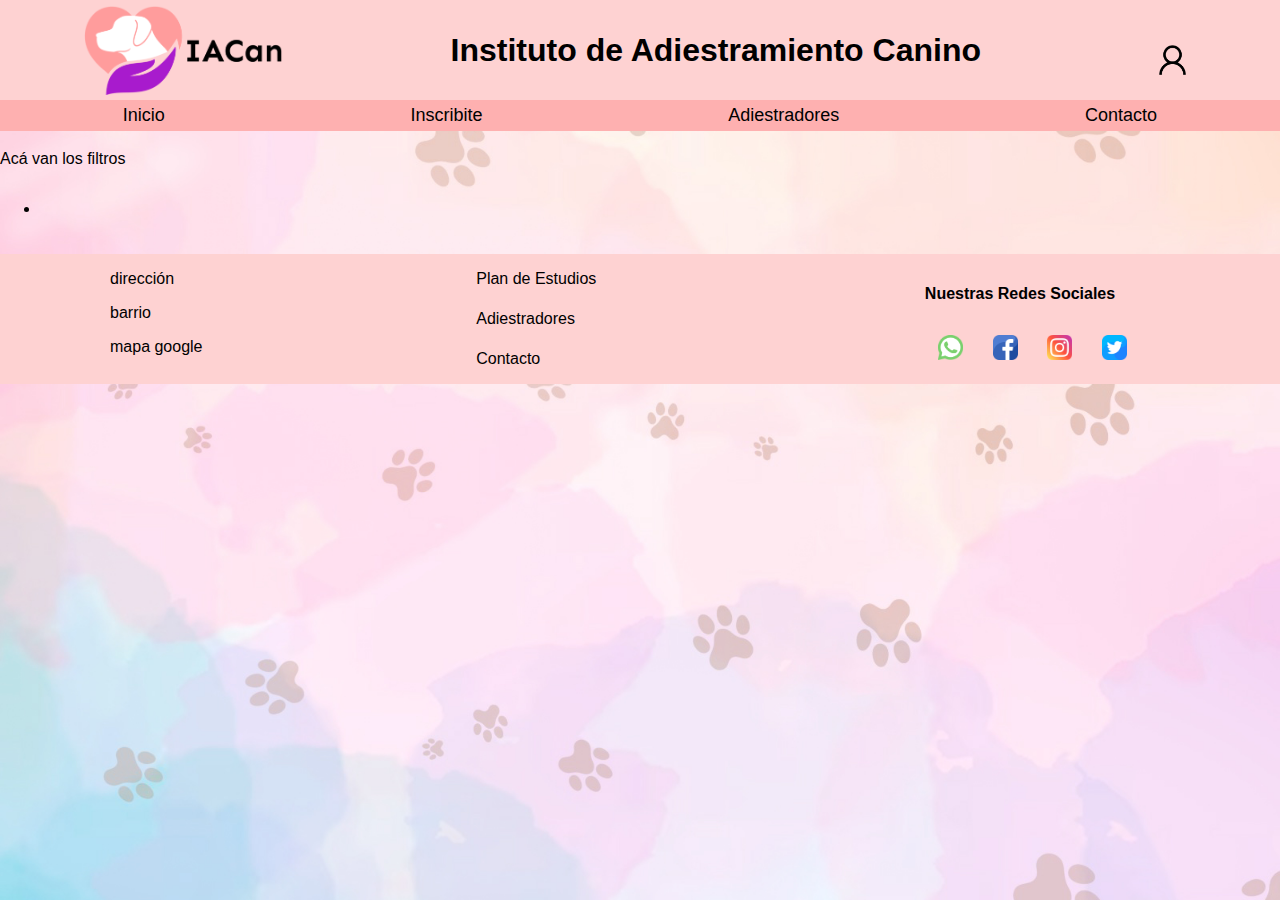
==== pages/adiestradores.html @ 91f59479 "version 3 - con los formularios" ====
<!DOCTYPE html>
<html lang="en">
<head>
    <meta charset="UTF-8">
    <meta name="viewport" content="width=device-width, initial-scale=1.0">
    <title>Adiestradores</title>
    <link rel="shortcut icon" href="../img/ico/IACan-Favicon.ico" type="image/x-icon">
    <link rel="stylesheet" href="../css/style.css">
</head>
<body>
  <header>
    <div class="contenedor">
      <img src="../img/IACan Logo.png" alt="Logo" class="logo-style" />
      <h1>Instituto de Adiestramiento Canino</h1>
      <a href="ingresar"><img src="../img/inicio.png" alt="inicio" id="inicio"/></a>
    </div>
    <nav>
      <ul>
        <li><a href="../index.html" target="_self">Inicio</a></li>
        <li><a href="inscripciones.html" target="_self">Inscribite</a></li>
        <li><a href="#">Adiestradores</a></li>
        <li><a href="contacto.html" target="_blank">Contacto</a></li>
      </ul>
    </nav>
  </header>
  <main>
    <p>
      Acá van los filtros
    </p>
    <div id="adiestradores">
      <div class="linea">
        <h5></h5>
        <ul>
          <li>
            
          </li>
        </ul>
      </div>

    </div>
  </main>
  <footer>
    <div class="datos">
      <p>dirección</p>
      <p>barrio</p>
      <p>mapa google</p>
    </div>
    <div class="links">
      <a href="../adiestramiento_canino.pdf" download>Plan de Estudios</a>
      <a href="adiestradores.html">Adiestradores</a>
      <a href="contacto.html" target="_blank">Contacto</a>
    </div>
    <div class="redes">
      <h4>Nuestras Redes Sociales</h4>
      <a href="#"><img src="../img/whatsapp.png" alt="whatsapp"></a>
      <a href="#"><img src="../img/facebook.png" alt="facebook"></a>
      <a href="#"><img src="../img/instagram.png" alt="instagram"></a>
      <a href="#"><img src="../img/twitter.png" alt="twitter"></a>
    </div>
  </footer>
</body>
</html>
---- css/style.css ----
/* Index */
*{
    font-family: Arial, Helvetica, sans-serif;
}

body{
    background-image: url("/img/Fondo.jpg");
    background-position: center center;
    background-repeat: no-repeat;
    background-size: cover;
    background-attachment: fixed;
    margin: 0;
}

header {
    background-color: rgb(254, 210, 210);
    height: 130px;
}

.contenedor {
    height: 100px;
    display: flex;
    justify-content: space-around;
    align-items: center; 
}

.logo-style {
    height: 90px;
}

h1 {
    text-align: center;
    color: #000;
}

#inicio {
    height: 30px;
    float: right;
    margin-top: 20px;
    padding: 10px;
}

#inicio:hover{
    background-color: rgb(254, 176, 176);
    border-radius: 20px;
}

nav ul {
    margin: 0;
    padding: 0;
    list-style-type: none;
    display: flex;
    flex-wrap: wrap;
    background-color: rgb(254, 176, 176);
    color: #000;
}

nav li {
    flex: 1 0 auto;
    text-align: center;
}

nav li a {
    font-size: 18px;
}

nav ul a {
    display: block;
    text-decoration: none;
    color:#000;
    margin-left: 110px;
    margin-right: 110px;
    padding: 5px;
}

nav ul a:hover {
    background-color:rgb(255, 156, 156) ;
    color: #000;
    padding: 5px;
}

main { 
    width: 1280px;
    margin: 20px auto;
}

h2 {
    text-align: center;
}

.centro {
    display: flex;
    justify-content: center;
}

.info{
    width: 850px;
    float: left;
    padding: 10px;
    text-align: justify;
    margin-right: 20px;
}

.info h3 {
    text-align: center;
}

.aside{
    width: 430px;
    float: right;
    background-color: rgb(254, 210, 210);
}

h4 {
    text-align: center;
    padding: 10px;
}

iframe {
    margin: 10px auto;

}

.eventos {
    text-align: justify;
    font-size: 14px;
    margin-right: 20px;
    margin-top: 20px;
}

.container {
    margin:auto;
    background-color: rgb(254, 176, 176);
    width: 1100px;
    padding: 30px;
}

.container ul {
    margin: 0;
    padding: 0;
    list-style: none;
}

.container ul.slider {
    position: relative;
    width: 33.3%;
    height: 200px;
}

.container li {
    margin: 0;
    padding: 0;
    list-style: none;
}

ul.slider li{
    position: absolute;
    opacity: 0;
    transition: opacity 0.5s;
    background-color: rgb(254, 176, 176);
}

ul.slider li:first-child {
    opacity: 1;
}

ul.slider li:target {
    opacity: 1;
}

.menu {
    text-align: center;
    margin: 20px;
}

.menu li {
    display: inline-block;
    text-align: center;
}

.menu li a {
    display: inline-block;
    color: white;
    text-decoration: none;
    background-color: rgb(255, 156, 156);
    width: 30px;
    height: 30px;
    font-size: 20px;
    border-radius: 100%;
}

footer {
    margin: 0px;
    background-color: rgb(254, 210, 210);
    color: #000;
    display: flex;
    justify-content: space-between;
}

.datos {
    margin-left: 110px;
}

.links {
    display: flex;
    flex-direction: column;
    justify-content: space-between;
    padding: 1em;
}

.links a {
    text-decoration: none;
    color: #000;
}

.links a:hover {
    background-color:rgb(254, 176, 176);
    color: #000;
    padding: 4px;
}

.redes {
    width: 300px;
    margin-right: 110px;
    text-align: center;
}

.redes img {
    width: 25px;
    margin-bottom: 20px;
    margin-left: 25px;
}

/* Inscribite */

.video {
    display: flex;
    justify-content: center;
    align-items: center;
}

.texto {
    text-align: justify;
    margin-left: 100px;
    margin-right: 100px;
}

.box {
    width: 1100px;
    margin: 50px auto;
    display:flex;
    flex-flow: wrap;
    justify-content: center;
}

.card_box {
    margin: 10px;
    perspective: 700;
    -webkit-perspective: 700;
}

.card {
    width: 300px;
    height: 350px;
    position: relative;
    background-color: rgb(254, 176, 176);
    transform-style: preserve-3d;
    transition: 0.7s ease;
}

.frente, .dorso {
    width: 90%;
    height: 100%;
    position: absolute;
    backface-visibility: hidden;
    -webkit-backface-visibility: hidden;
}

.dorso {
    transform: rotateY(180deg);
    padding: 15px;
    display: flex;
    flex-direction: column;
    justify-content: center;
    align-items: center;
    text-align: justify;
}

.card_box:hover .card{
    transform: rotateY(180deg);
}

.boton {
    color: black;
    font-size: 25px;
    width: 300px;
    height: 150px;
    display: flex;
    justify-content: center;
    align-items: center;
    background-color: rgb(254, 176, 176);
    border-radius: 10px;
    transition: 0.5s;
    cursor: pointer;
    margin: 40px;
}

.boton:hover {
    transition: 0.5s;
    background-color: rgb(254, 210, 210);
    border: 3px solid;
    border-color: rgb(94, 13, 6);
}

.boton a{
    text-decoration: none;
    color:#000;
    font-weight: bold;
}

.boton a:hover{
    color:#000;
}

.grupo {
    display: flex;
    justify-content: center;
}

/*Contacto*/

form{
    display: flex;
    flex-direction: column;
    gap: 12px;
    width: 500px;
    margin: 0 auto;
    padding: 15px;
    text-align: center;
}

.linea {
    display: flex;
}

label{
    width: 200px;
    font-weight: bold;
    font-size: 18px;
    text-align: left;
}

input{
    width: 300px;
    border-radius: 5px;
}

textarea{
    background-color: #FEF9E7;
}

.button{
    width: 100px;
    height: 50px;
    background-color: rgb(2, 50, 96);
    color: rgb(144, 254, 251);
    font-weight: bold;
    font-size: 18px;
    border-radius: 5px;
}

.button:hover{
    background-color: rgb(251, 74, 227);
    color: rgb(0, 0, 0);
}
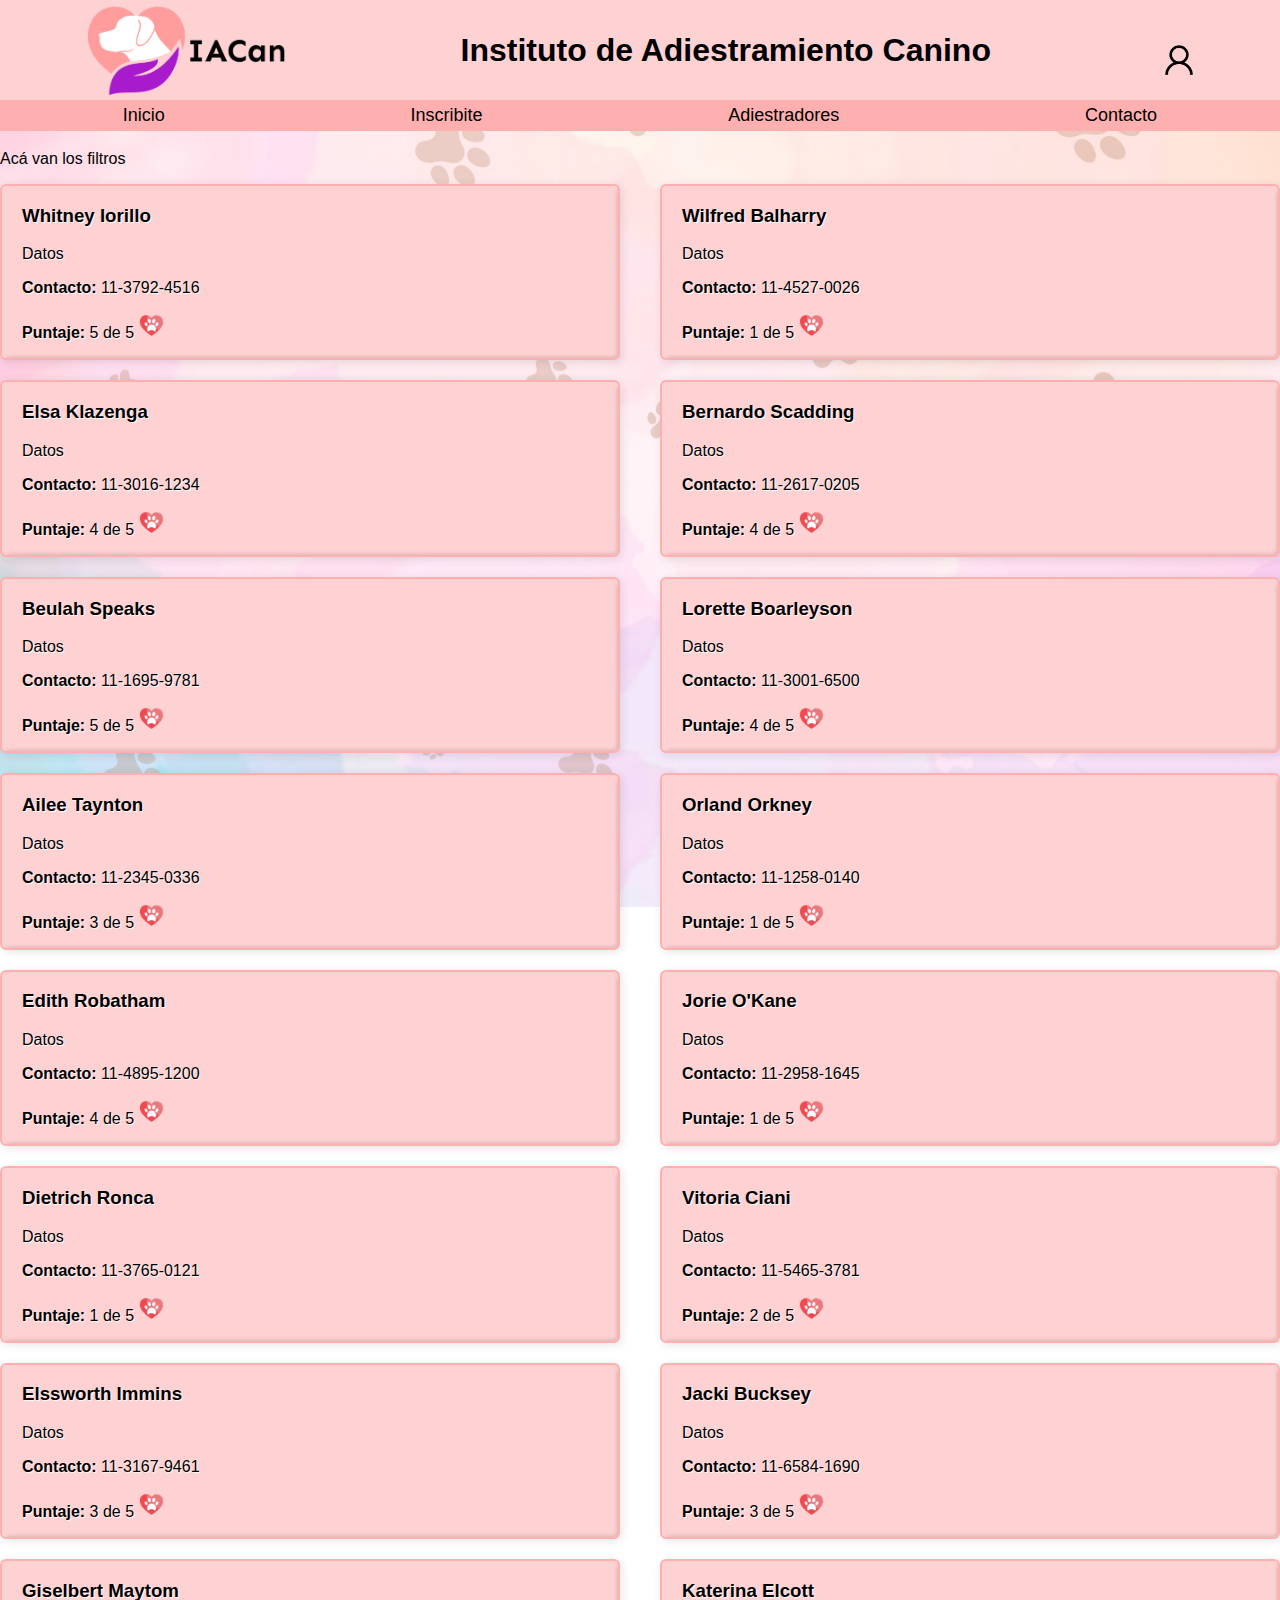
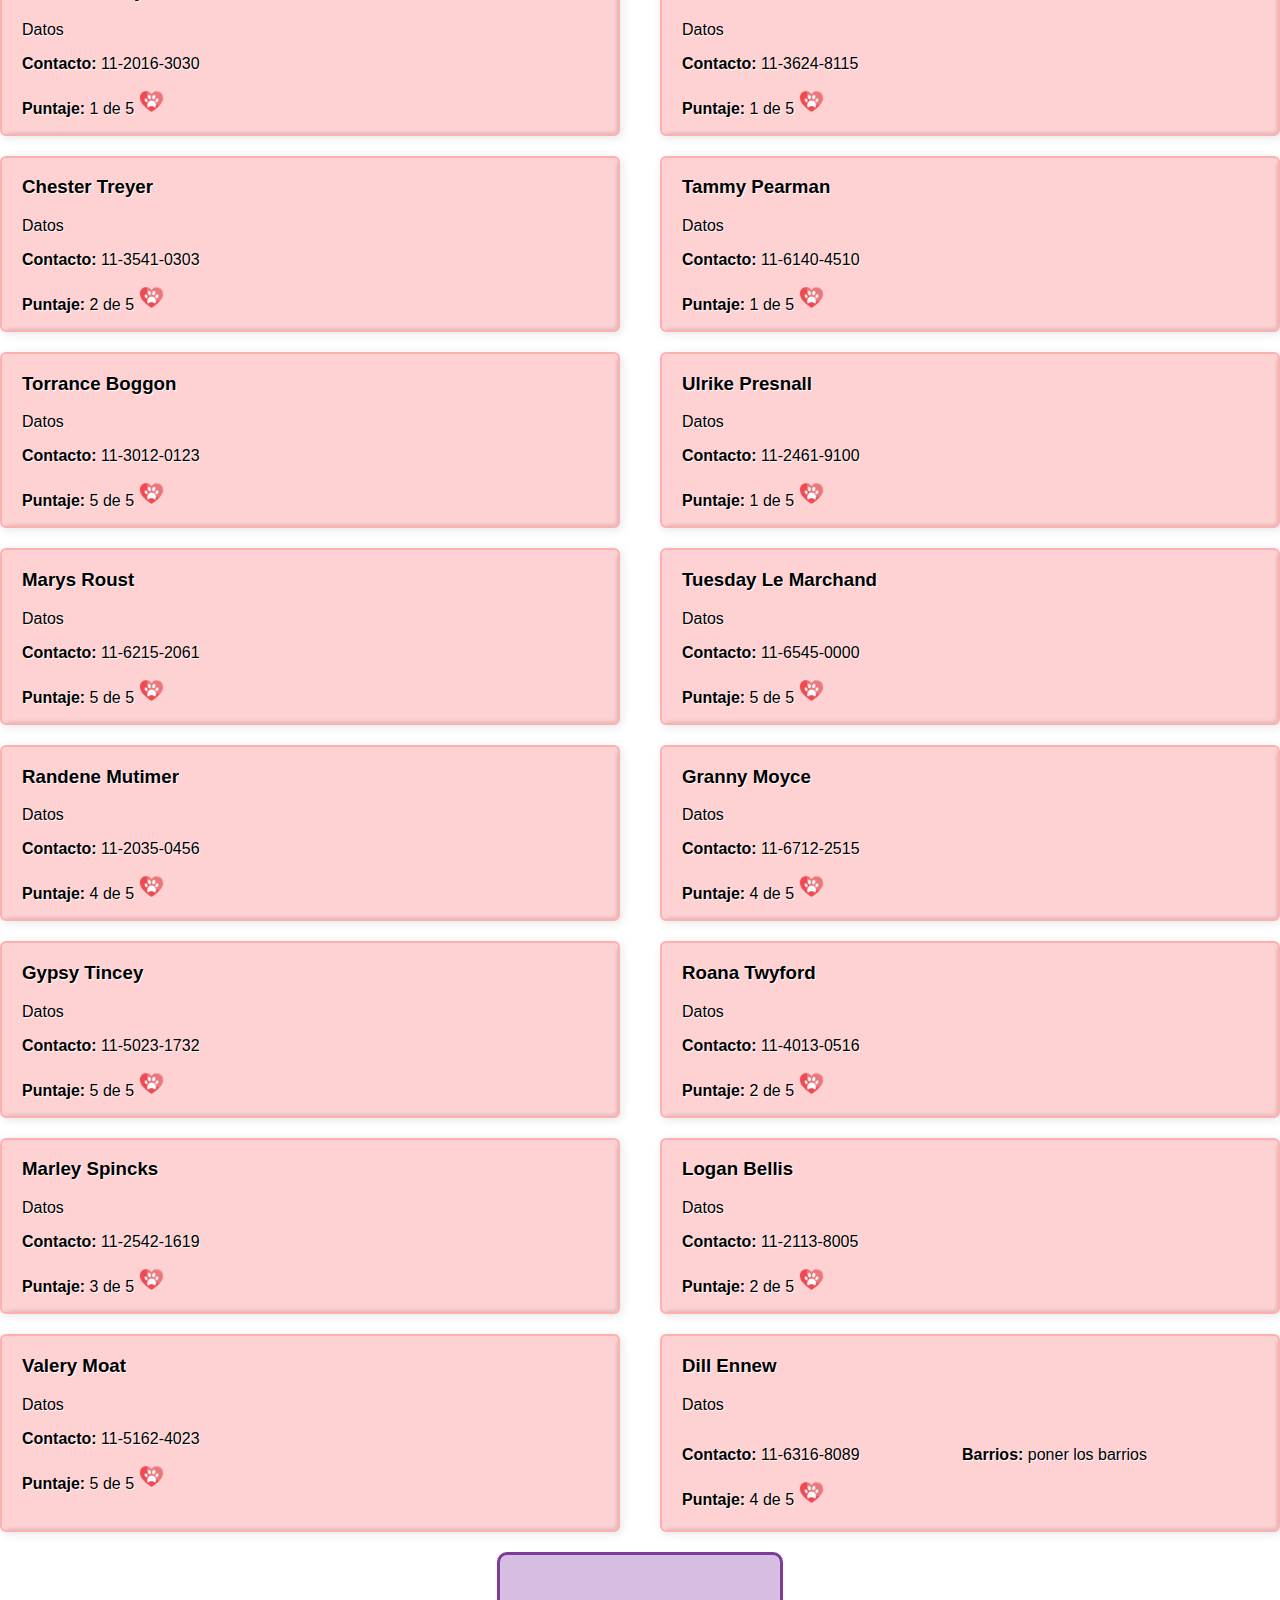
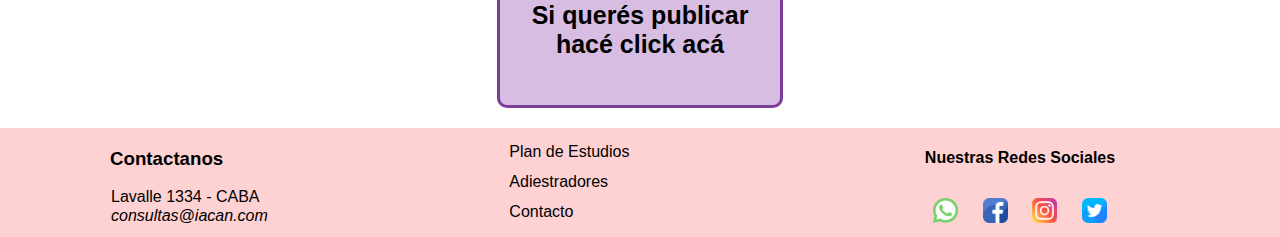
==== commit 4b6569ac: "version4 - con adiestradores" ====
--- a/pages/adiestradores.html
+++ b/pages/adiestradores.html
@@ -28,34 +28,277 @@
       Acá van los filtros
     </p>
     <div id="adiestradores">
-      <div class="linea">
-        <h5></h5>
-        <ul>
-          <li>
-            
-          </li>
-        </ul>
-      </div>
-
+      <div class="biselado">
+        <h3>Whitney Iorillo</h3>
+        <div class="lista">
+          <p>Datos</p>
+          <p><b>Contacto:</b> 11-3792-4516</p>
+          <p><b>Puntaje: </b> 5 de 5 <img src="../img/mascotas.png" alt="patas" id="patas" width="25px"/></p>
+        </div>
+      </div>
+      <div class="biselado">
+        <h3>Wilfred Balharry</h3>
+        <div class="lista">
+          <p>Datos</p>
+          <p><b>Contacto:</b> 11-4527-0026</p>
+          <p><b>Puntaje: </b> 1 de 5 <img src="../img/mascotas.png" alt="patas" id="patas" width="25px"/></p>
+        </div>
+      </div>
+      <div class="biselado">
+        <h3>Elsa Klazenga</h3>
+        <div class="lista">
+          <p>Datos</p>
+          <p><b>Contacto:</b> 11-3016-1234</p>
+          <p><b>Puntaje: </b> 4 de 5 <img src="../img/mascotas.png" alt="patas" id="patas" width="25px"/></p>
+        </div>
+      </div>
+      <div class="biselado">
+        <h3>Bernardo Scadding</h3>
+        <div class="lista">
+          <p>Datos</p>
+          <p><b>Contacto:</b> 11-2617-0205</p>
+          <p><b>Puntaje: </b> 4 de 5 <img src="../img/mascotas.png" alt="patas" id="patas" width="25px"/></p>
+        </div>
+      </div>
+      <div class="biselado">
+        <h3>Beulah Speaks</h3>
+        <div class="lista">
+          <p>Datos</p>
+          <p><b>Contacto:</b> 11-1695-9781</p>
+          <p><b>Puntaje: </b> 5 de 5 <img src="../img/mascotas.png" alt="patas" id="patas" width="25px"/></p>
+        </div>
+      </div>
+      <div class="biselado">
+        <h3>Lorette Boarleyson</h3>
+        <div class="lista">
+          <p>Datos</p>
+          <p><b>Contacto:</b> 11-3001-6500</p>
+          <p><b>Puntaje: </b> 4 de 5 <img src="../img/mascotas.png" alt="patas" id="patas" width="25px"/></p>
+        </div>
+      </div>
+      <div class="biselado">
+        <h3>Ailee Taynton</h3>
+        <div class="lista">
+          <p>Datos</p>
+          <p><b>Contacto:</b> 11-2345-0336</p>
+          <p><b>Puntaje: </b> 3 de 5 <img src="../img/mascotas.png" alt="patas" id="patas" width="25px"/></p>
+        </div>
+      </div>
+      <div class="biselado">
+        <h3>Orland Orkney</h3>
+        <div class="lista">
+          <p>Datos</p>
+          <p><b>Contacto:</b> 11-1258-0140</p>
+          <p><b>Puntaje: </b> 1 de 5 <img src="../img/mascotas.png" alt="patas" id="patas" width="25px"/></p>
+        </div>
+      </div>
+      <div class="biselado">
+        <h3>Edith Robatham</h3>
+        <div class="lista">
+          <p>Datos</p>
+          <p><b>Contacto:</b> 11-4895-1200</p>
+          <p><b>Puntaje: </b> 4 de 5 <img src="../img/mascotas.png" alt="patas" id="patas" width="25px"/></p>
+        </div>
+      </div>
+      <div class="biselado">
+        <h3>Jorie O'Kane</h3>
+        <div class="lista">
+          <p>Datos</p>
+          <p><b>Contacto:</b> 11-2958-1645</p>
+          <p><b>Puntaje: </b> 1 de 5 <img src="../img/mascotas.png" alt="patas" id="patas" width="25px"/></p>
+        </div>
+      </div>
+      <div class="biselado">
+        <h3>Dietrich Ronca</h3>
+        <div class="lista">
+          <p>Datos</p>
+          <p><b>Contacto:</b> 11-3765-0121</p>
+          <p><b>Puntaje: </b> 1 de 5 <img src="../img/mascotas.png" alt="patas" id="patas" width="25px"/></p>
+        </div>
+      </div>
+      <div class="biselado">
+        <h3>Vitoria Ciani</h3>
+        <div class="lista">
+          <p>Datos</p>
+          <p><b>Contacto:</b> 11-5465-3781</p>
+          <p><b>Puntaje: </b> 2 de 5 <img src="../img/mascotas.png" alt="patas" id="patas" width="25px"/></p>
+        </div>
+      </div>
+      <div class="biselado">
+        <h3>Elssworth Immins</h3>
+        <div class="lista">
+          <p>Datos</p>
+          <p><b>Contacto:</b> 11-3167-9461</p>
+          <p><b>Puntaje: </b> 3 de 5 <img src="../img/mascotas.png" alt="patas" id="patas" width="25px"/></p>
+        </div>
+      </div>
+      <div class="biselado">
+        <h3>Jacki Bucksey</h3>
+        <div class="lista">
+          <p>Datos</p>
+          <p><b>Contacto:</b> 11-6584-1690</p>
+          <p><b>Puntaje: </b> 3 de 5 <img src="../img/mascotas.png" alt="patas" id="patas" width="25px"/></p>
+        </div>
+      </div>
+      <div class="biselado">
+        <h3>Giselbert Maytom</h3>
+        <div class="lista">
+          <p>Datos</p>
+          <p><b>Contacto:</b> 11-2016-3030</p>
+          <p><b>Puntaje: </b> 1 de 5 <img src="../img/mascotas.png" alt="patas" id="patas" width="25px"/></p>
+        </div>
+      </div>
+      <div class="biselado">
+        <h3>Katerina Elcott</h3>
+        <div class="lista">
+          <p>Datos</p>
+          <p><b>Contacto:</b> 11-3624-8115</p>
+          <p><b>Puntaje: </b> 1 de 5 <img src="../img/mascotas.png" alt="patas" id="patas" width="25px"/></p>
+        </div>
+      </div>
+      <div class="biselado">
+        <h3>Chester Treyer</h3>
+        <div class="lista">
+          <p>Datos</p>
+          <p><b>Contacto:</b> 11-3541-0303</p>
+          <p><b>Puntaje: </b> 2 de 5 <img src="../img/mascotas.png" alt="patas" id="patas" width="25px"/></p>
+        </div>
+      </div>
+      <div class="biselado">
+        <h3>Tammy Pearman</h3>
+        <div class="lista">
+          <p>Datos</p>
+          <p><b>Contacto:</b> 11-6140-4510</p>
+          <p><b>Puntaje: </b> 1 de 5 <img src="../img/mascotas.png" alt="patas" id="patas" width="25px"/></p>
+        </div>
+      </div>
+      <div class="biselado">
+        <h3>Torrance Boggon</h3>
+        <div class="lista">
+          <p>Datos</p>
+          <p><b>Contacto:</b> 11-3012-0123</p>
+          <p><b>Puntaje: </b> 5 de 5 <img src="../img/mascotas.png" alt="patas" id="patas" width="25px"/></p>
+        </div>
+      </div>
+      <div class="biselado">
+        <h3>Ulrike Presnall</h3>
+        <div class="lista">
+          <p>Datos</p>
+          <p><b>Contacto:</b> 11-2461-9100</p>
+          <p><b>Puntaje: </b> 1 de 5 <img src="../img/mascotas.png" alt="patas" id="patas" width="25px"/></p>
+        </div>
+      </div>
+      <div class="biselado">
+        <h3>Marys Roust</h3>
+        <div class="lista">
+          <p>Datos</p>
+          <p><b>Contacto:</b> 11-6215-2061</p>
+          <p><b>Puntaje: </b> 5 de 5 <img src="../img/mascotas.png" alt="patas" id="patas" width="25px"/></p>
+        </div>
+      </div>
+      <div class="biselado">
+        <h3>Tuesday Le Marchand</h3>
+        <div class="lista">
+          <p>Datos</p>
+          <p><b>Contacto:</b> 11-6545-0000</p>
+          <p><b>Puntaje: </b> 5 de 5 <img src="../img/mascotas.png" alt="patas" id="patas" width="25px"/></p>
+        </div>
+      </div>
+      <div class="biselado">
+        <h3>Randene Mutimer</h3>
+        <div class="lista">
+          <p>Datos</p>
+          <p><b>Contacto:</b> 11-2035-0456</p>
+          <p><b>Puntaje: </b> 4 de 5 <img src="../img/mascotas.png" alt="patas" id="patas" width="25px"/></p>
+        </div>
+      </div>
+      <div class="biselado">
+        <h3>Granny Moyce</h3>
+        <div class="lista">
+          <p>Datos</p>
+          <p><b>Contacto:</b> 11-6712-2515</p>
+          <p><b>Puntaje: </b> 4 de 5 <img src="../img/mascotas.png" alt="patas" id="patas" width="25px"/></p>
+        </div>
+      </div>
+      <div class="biselado">
+        <h3>Gypsy Tincey</h3>
+        <div class="lista">
+          <p>Datos</p>
+          <p><b>Contacto:</b> 11-5023-1732</p>
+          <p><b>Puntaje: </b> 5 de 5 <img src="../img/mascotas.png" alt="patas" id="patas" width="25px"/></p>
+        </div>
+      </div>
+      <div class="biselado">
+        <h3>Roana Twyford</h3>
+        <div class="lista">
+          <p>Datos</p>
+          <p><b>Contacto:</b> 11-4013-0516</p>
+          <p><b>Puntaje: </b> 2 de 5 <img src="../img/mascotas.png" alt="patas" id="patas" width="25px"/></p>
+        </div>
+      </div>
+      <div class="biselado">
+        <h3>Marley Spincks</h3>
+        <div class="lista">
+          <p>Datos</p>
+          <p><b>Contacto:</b> 11-2542-1619</p>
+          <p><b>Puntaje: </b> 3 de 5 <img src="../img/mascotas.png" alt="patas" id="patas" width="25px"/></p>
+        </div>
+      </div>
+      <div class="biselado">
+        <h3>Logan Bellis</h3>
+        <div class="lista">
+          <p>Datos</p>
+          <p><b>Contacto:</b> 11-2113-8005</p>
+          <p><b>Puntaje: </b> 2 de 5 <img src="../img/mascotas.png" alt="patas" id="patas" width="25px"/></p>
+        </div>
+      </div>
+      <div class="biselado">
+        <h3>Valery Moat</h3>
+        <div class="lista">
+          <p>Datos</p>
+          <p><b>Contacto:</b> 11-5162-4023</p>
+          <p><b>Puntaje: </b> 5 de 5 <img src="../img/mascotas.png" alt="patas" id="patas" width="25px"/></p>
+        </div>
+      </div>
+      <div class="biselado">
+        <h3>Dill Ennew</h3>
+        <div class="lista">
+          <p>Datos</p>
+          <div class="orden">
+            <div>
+              <p><b>Contacto:</b> 11-6316-8089</p>
+              <p><b>Puntaje: </b> 4 de 5 <img src="../img/mascotas.png" alt="patas" id="patas" width="25px"/></p>
+            </div>
+            <div class="barrios">
+              <p><b>Barrios: </b>poner los barrios</p>
+            </div>  
+          </div>
+        </div>
+      </div>
+    </div>
+    <div class="registro">
+      <a href="form-adiestrador.html" target="_blank">Si querés publicar hacé click acá</a>
     </div>
   </main>
   <footer>
     <div class="datos">
-      <p>dirección</p>
-      <p>barrio</p>
-      <p>mapa google</p>
+      <h3>Contactanos</h3>
+      <p>Lavalle 1334 - CABA</p>
+      <p><i>consultas@iacan.com</i></p>
     </div>
     <div class="links">
       <a href="../adiestramiento_canino.pdf" download>Plan de Estudios</a>
       <a href="adiestradores.html">Adiestradores</a>
       <a href="contacto.html" target="_blank">Contacto</a>
     </div>
-    <div class="redes">
+    <div class="red">
       <h4>Nuestras Redes Sociales</h4>
-      <a href="#"><img src="../img/whatsapp.png" alt="whatsapp"></a>
-      <a href="#"><img src="../img/facebook.png" alt="facebook"></a>
-      <a href="#"><img src="../img/instagram.png" alt="instagram"></a>
-      <a href="#"><img src="../img/twitter.png" alt="twitter"></a>
+      <div>
+        <a href="#"><img src="../img/whatsapp.png" alt="whatsapp"></a>
+        <a href="#"><img src="../img/facebook.png" alt="facebook"></a>
+        <a href="#"><img src="../img/instagram.png" alt="instagram"></a>
+        <a href="#"><img src="../img/twitter.png" alt="twitter"></a>
+      </div>
     </div>
   </footer>
 </body>
--- a/css/style.css
+++ b/css/style.css
@@ -37,7 +37,6 @@
     height: 30px;
     float: right;
     margin-top: 20px;
-    padding: 10px;
 }
 
 #inicio:hover{
@@ -74,7 +73,7 @@
 }
 
 nav ul a:hover {
-    background-color:rgb(255, 156, 156) ;
+    background-color:rgb(215, 189, 226) ;
     color: #000;
     padding: 5px;
 }
@@ -108,17 +107,20 @@
 .aside{
     width: 430px;
     float: right;
-    background-color: rgb(254, 210, 210);
-}
-
-h4 {
-    text-align: center;
-    padding: 10px;
+    margin-top: 20px;
+}
+
+.aside h4 {
+    text-align: center;
+}
+
+.calendario {
+    background-color: rgb(235, 222, 240);
+    padding-bottom: 10px;
 }
 
 iframe {
-    margin: 10px auto;
-
+    margin: 0;
 }
 
 .eventos {
@@ -128,65 +130,44 @@
     margin-top: 20px;
 }
 
-.container {
-    margin:auto;
-    background-color: rgb(254, 176, 176);
-    width: 1100px;
-    padding: 30px;
-}
-
-.container ul {
-    margin: 0;
-    padding: 0;
-    list-style: none;
-}
-
-.container ul.slider {
+h3 {
+    text-align: center;
+}
+.swiper {
+    width: 100%;
+    height: 100%;
+}
+
+.swiper-slide {
+    text-align: center;
+    font-size: 16px;
+    border: 2px solid rgb(254, 176, 176);
+	background: rgb(254, 210, 210);
+	border-radius: 6px;  
+	box-shadow: inset 5px 5px 5px rgb(254, 210, 210), inset -2px -2px 3px rgba(0,0,0,.1), 2px 2px 10px rgba(0,0,0,.1);
+	text-shadow: 1px 1px 1px rgba(255,255,255,.9);
+    display: flex;
+    flex-direction: column;
+    justify-content: center;
+    align-items: center;
+    height: 300px;
+    padding: 10px;
+}
+
+.swiper-slide img {
+    display: block;
+    width: 100%;
+    height: 100%;
+    object-fit: cover;
+}
+
+.swiper-pagination {
     position: relative;
-    width: 33.3%;
-    height: 200px;
-}
-
-.container li {
-    margin: 0;
-    padding: 0;
-    list-style: none;
-}
-
-ul.slider li{
-    position: absolute;
-    opacity: 0;
-    transition: opacity 0.5s;
-    background-color: rgb(254, 176, 176);
-}
-
-ul.slider li:first-child {
-    opacity: 1;
-}
-
-ul.slider li:target {
-    opacity: 1;
-}
-
-.menu {
-    text-align: center;
-    margin: 20px;
-}
-
-.menu li {
-    display: inline-block;
-    text-align: center;
-}
-
-.menu li a {
-    display: inline-block;
-    color: white;
-    text-decoration: none;
-    background-color: rgb(255, 156, 156);
-    width: 30px;
-    height: 30px;
-    font-size: 20px;
-    border-radius: 100%;
+    top: 5px;
+}
+
+.mapa {
+    text-align: center;
 }
 
 footer {
@@ -198,37 +179,53 @@
 }
 
 .datos {
+    margin-top: 10px;
     margin-left: 110px;
 }
 
+.datos p{
+    margin: 1px;
+}
+
+.datos h3{
+    margin-top: 10px;
+    text-align: left;
+}
+
 .links {
     display: flex;
-    flex-direction: column;
-    justify-content: space-between;
-    padding: 1em;
+        flex-direction: column;
+        justify-content: center;
 }
 
 .links a {
     text-decoration: none;
     color: #000;
+    padding: 6px;
 }
 
 .links a:hover {
-    background-color:rgb(254, 176, 176);
+    background-color:rgb(215, 189, 226);
     color: #000;
-    padding: 4px;
-}
-
-.redes {
+    padding: 6px;
+}
+
+.red {
     width: 300px;
     margin-right: 110px;
-    text-align: center;
-}
-
-.redes img {
+    display: flex;
+    flex-direction: column;
+    align-items: center;
+    justify-content: center;
+}
+
+.red h4 {
+    font-weight: bold;
+}
+
+.red img {
     width: 25px;
-    margin-bottom: 20px;
-    margin-left: 25px;
+    margin: 10px;
 }
 
 /* Inscribite */
@@ -247,10 +244,11 @@
 
 .box {
     width: 1100px;
-    margin: 50px auto;
+    margin: auto;
     display:flex;
     flex-flow: wrap;
     justify-content: center;
+    align-items: center;
 }
 
 .card_box {
@@ -260,8 +258,9 @@
 }
 
 .card {
+    margin: 20px;
     width: 300px;
-    height: 350px;
+    height: 320px;
     position: relative;
     background-color: rgb(254, 176, 176);
     transform-style: preserve-3d;
@@ -277,6 +276,7 @@
 }
 
 .dorso {
+    background-color: rgb(254, 176, 176);
     transform: rotateY(180deg);
     padding: 15px;
     display: flex;
@@ -298,7 +298,9 @@
     display: flex;
     justify-content: center;
     align-items: center;
-    background-color: rgb(254, 176, 176);
+    background-color: rgb(215, 189, 226);
+    border: 3px solid;
+    border-color: rgb(125, 60, 152);
     border-radius: 10px;
     transition: 0.5s;
     cursor: pointer;
@@ -327,6 +329,76 @@
     justify-content: center;
 }
 
+/*Adiestradores*/
+
+#adiestradores {
+    display: grid;
+    grid-gap: 20px;
+    grid-template-columns: 620px 620px;
+    justify-content: space-between;
+}
+
+.biselado {
+	border: 2px solid rgb(254, 176, 176);
+	background: rgb(254, 210, 210);
+	border-radius: 6px;  
+	box-shadow: inset 5px 5px 5px rgb(254, 210, 210), inset -2px -2px 3px rgba(0,0,0,.1), 2px 2px 10px rgba(0,0,0,.1);
+	text-shadow: 1px 1px 1px rgba(255,255,255,.9);
+}
+
+.biselado h3, .lista {
+    margin-left: 20px;
+    text-align: left;
+}
+
+.orden {
+    display: grid;
+    grid-template-columns: 280px 280px;
+    grid-template-rows: 50px 50px;    
+}
+
+.barrios {
+    grid-column-start: 2;
+    grid-column-end: 2;
+    grid-row-start: 1;
+    grid-row-end: 2;
+}
+
+.registro {
+    color: black;
+    font-size: 25px;
+    width: 280px;
+    height: 150px;
+    text-align: center;
+    display: flex;
+    justify-content: center;
+    align-items: center;
+    background-color: rgb(215, 189, 226);
+    border: 3px solid;
+    border-color: rgb(125, 60, 152);
+    border-radius: 10px;
+    transition: 0.5s;
+    cursor: pointer;
+    margin: 20px auto;
+}
+
+.registro:hover {
+    transition: 0.5s;
+    background-color: rgb(254, 210, 210);
+    border: 3px solid;
+    border-color: rgb(94, 13, 6);
+}
+
+.registro a{
+    text-decoration: none;
+    color:#000;
+    font-weight: bold;
+}
+
+.registro a:hover{
+    color:#000;
+}
+
 /*Contacto*/
 
 form{
@@ -343,23 +415,23 @@
     display: flex;
 }
 
-label{
+label {
     width: 200px;
     font-weight: bold;
     font-size: 18px;
     text-align: left;
 }
 
-input{
+input {
     width: 300px;
     border-radius: 5px;
 }
 
-textarea{
+textarea {
     background-color: #FEF9E7;
 }
 
-.button{
+.button {
     width: 100px;
     height: 50px;
     background-color: rgb(2, 50, 96);
@@ -369,7 +441,61 @@
     border-radius: 5px;
 }
 
-.button:hover{
+.button:hover {
     background-color: rgb(251, 74, 227);
     color: rgb(0, 0, 0);
-}+}
+
+/*Formulario de alumnos*/
+
+.recuadro{
+   border-style: solid;
+   border-width: medium;
+   border-color:  rgb(251, 74, 227);
+}
+legend {
+    border-color: blue;
+    font-size: xx-large;
+    color: darkgreen;
+    text-align: center;
+    font-weight: bold;
+}
+.dato_u,.dato2{
+    text-align: center;
+    color:black;
+    font-weight: bold;
+ }
+
+.alumnos_adiest{
+    display: flex;
+    flex-direction: column;
+    gap: 12px;
+    width: 700px;
+    margin: 0 auto;
+    padding: 15px;
+    text-align: center;
+} 
+
+input#genero_u {
+    width: 10px;
+}
+
+input#genero_a {
+    width: 10px;
+}
+
+input#ciudad_a {
+    width: 10px;
+    
+}
+.grid-container {
+    display: grid;
+    grid-template-columns: auto auto auto;
+    padding: 40px;
+    gap: 10px;
+
+  }
+.grid-item {
+    color: rgb(38, 0, 255);
+    font-weight: bold;
+}
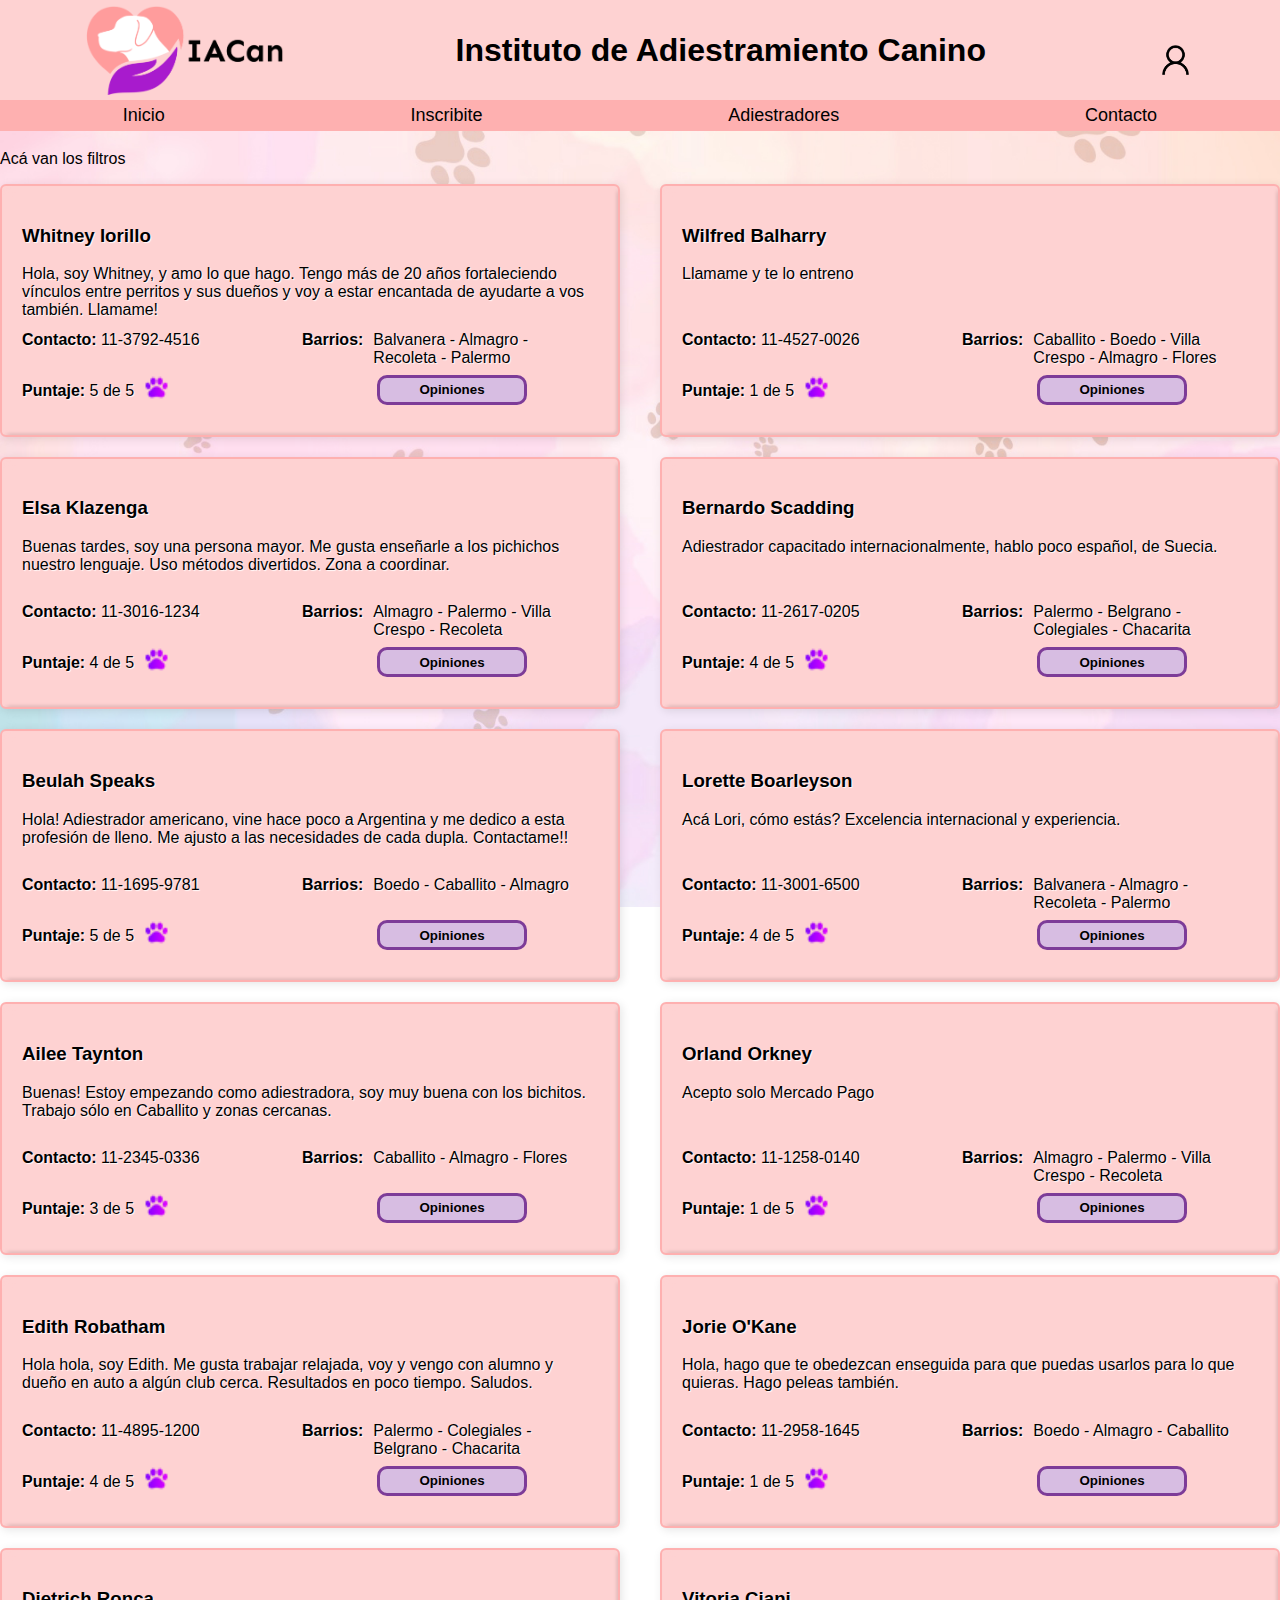
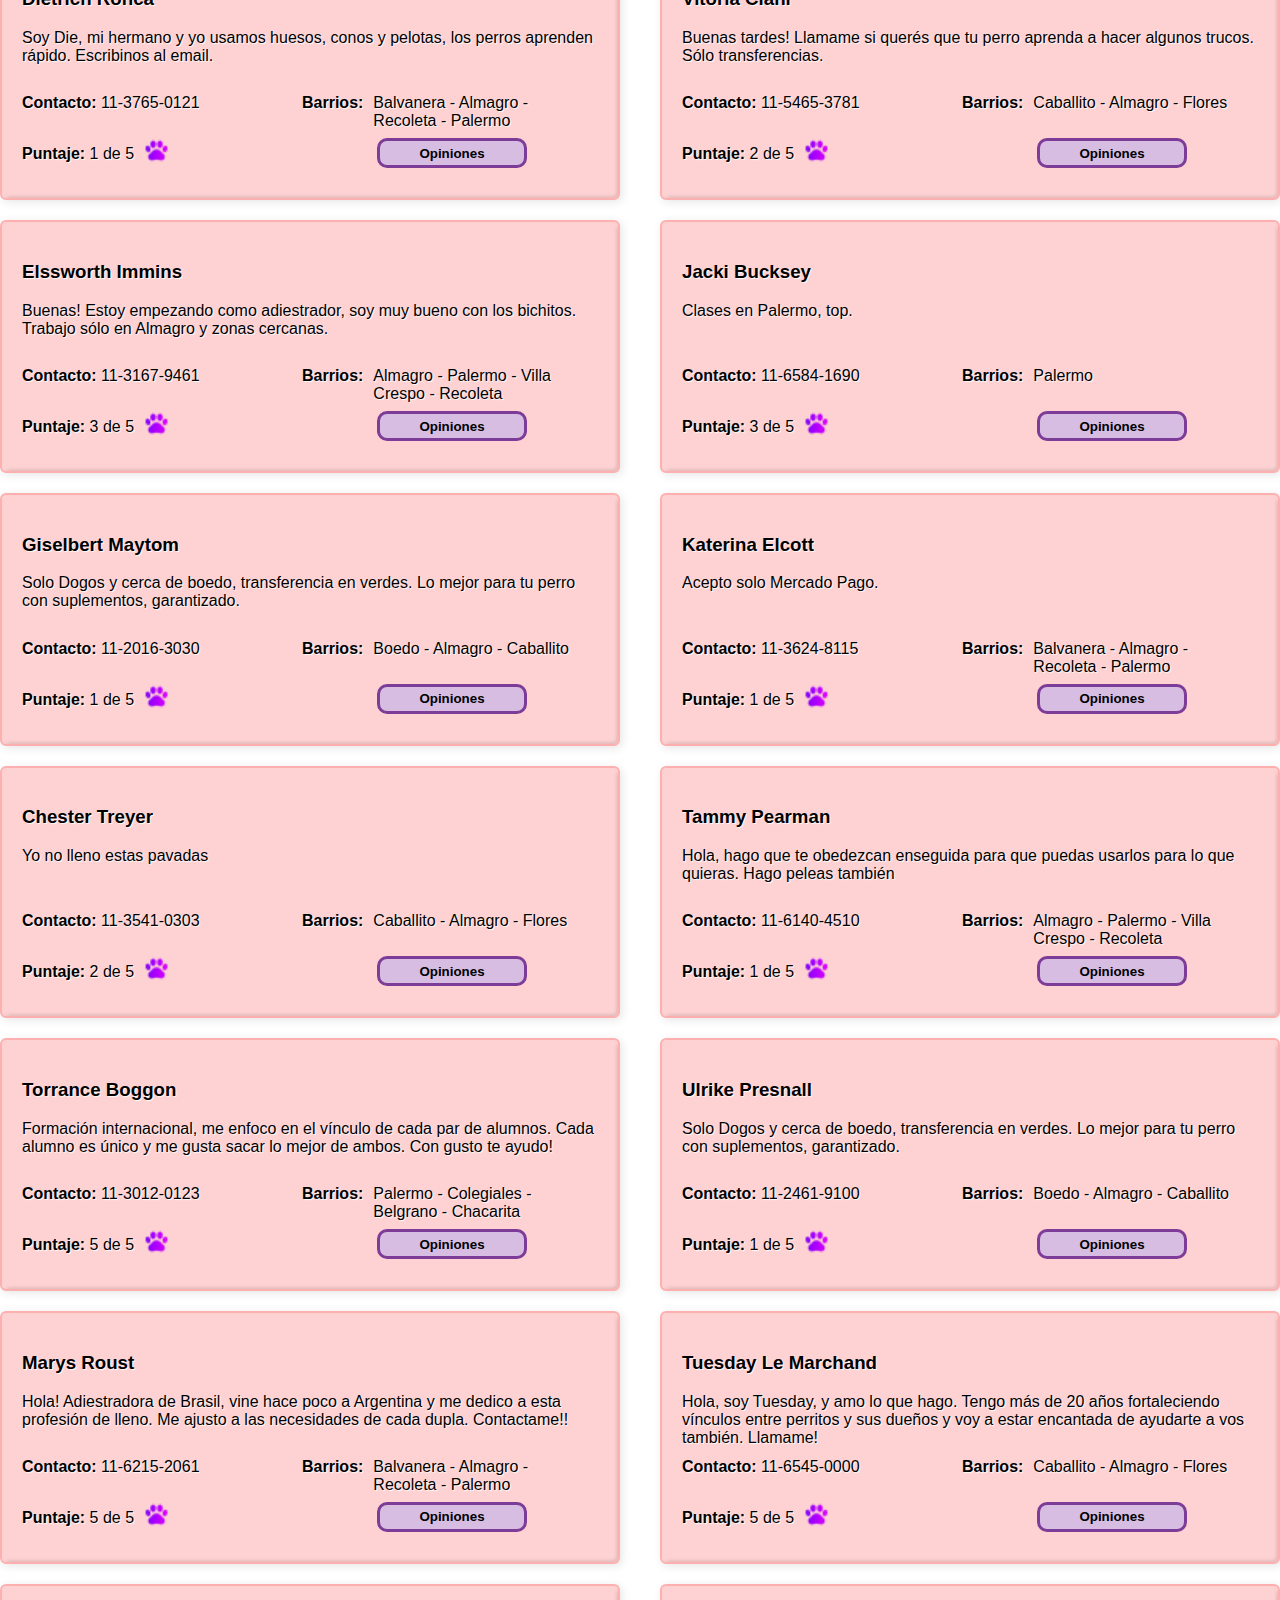
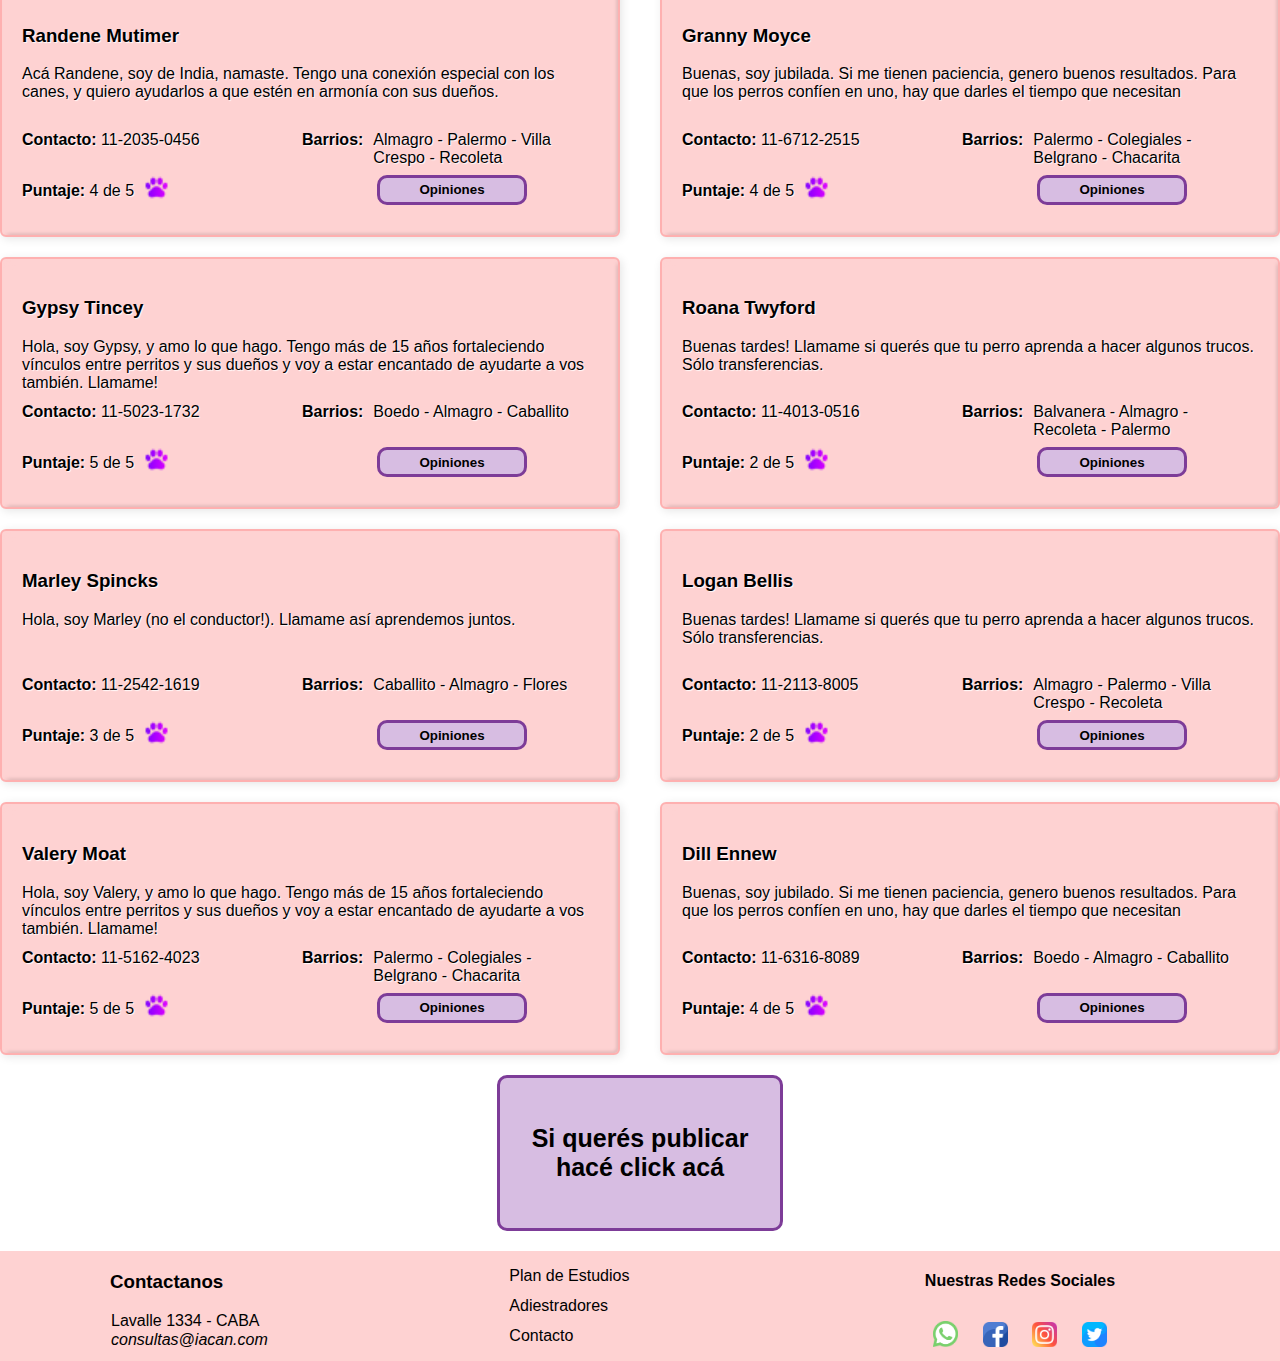
==== commit 7c8966d3: "version 5 - con las opiniones y el log in" ====
--- a/pages/adiestradores.html
+++ b/pages/adiestradores.html
@@ -12,7 +12,7 @@
     <div class="contenedor">
       <img src="../img/IACan Logo.png" alt="Logo" class="logo-style" />
       <h1>Instituto de Adiestramiento Canino</h1>
-      <a href="ingresar"><img src="../img/inicio.png" alt="inicio" id="inicio"/></a>
+      <a href="form-login.html"><img src="../img/inicio.png" alt="inicio" id="inicio"/></a>
     </div>
     <nav>
       <ul>
@@ -29,253 +29,792 @@
     </p>
     <div id="adiestradores">
       <div class="biselado">
-        <h3>Whitney Iorillo</h3>
-        <div class="lista">
-          <p>Datos</p>
-          <p><b>Contacto:</b> 11-3792-4516</p>
-          <p><b>Puntaje: </b> 5 de 5 <img src="../img/mascotas.png" alt="patas" id="patas" width="25px"/></p>
-        </div>
-      </div>
-      <div class="biselado">
-        <h3>Wilfred Balharry</h3>
-        <div class="lista">
-          <p>Datos</p>
+        <div class="encabezado">
+          <h3>Whitney Iorillo</h3>
+          <p>Hola, soy Whitney, y amo lo que hago. Tengo más de 20 años fortaleciendo vínculos entre perritos y sus dueños 
+              y voy a estar encantada de ayudarte a vos también. Llamame!</p>
+        </div>
+        <div class="orden">
+          <p><b>Contacto: </b>11-3792-4516</p>
+          <div class="barrios">
+            <p><b>Barrios: </b></p> 
+            <p>Balvanera - Almagro - Recoleta - Palermo</p>
+          </div>
+          <div class="puntaje">
+            <p><b>Puntaje: </b>5 de 5</p>
+            <img src="../img/huella.png" alt="huella" id="huella" width="25px"/>
+          </div>
+          <button class="btn-abrir-modal1">Opiniones</button>
+          <dialog class="modal1">
+            <ul>
+              <li class="huellas"> Amable desde el primer momento</li>
+              <li class="huellas"> Re puntual, y si tiene alguna demora te avisa</li>
+              <li class="huellas"> Se preocupa mucho por formar un vínculo de confianza</li>
+            </ul>
+            <button class="btn-cerrar-modal1">Cerrar</button>
+          </dialog>
+        </div>
+      </div>
+      <div class="biselado">
+        <div class="encabezado">
+          <h3>Wilfred Balharry</h3>
+          <p>Llamame y te lo entreno</p>
+        </div>
+        <div class="orden">
           <p><b>Contacto:</b> 11-4527-0026</p>
-          <p><b>Puntaje: </b> 1 de 5 <img src="../img/mascotas.png" alt="patas" id="patas" width="25px"/></p>
-        </div>
-      </div>
-      <div class="biselado">
-        <h3>Elsa Klazenga</h3>
-        <div class="lista">
-          <p>Datos</p>
-          <p><b>Contacto:</b> 11-3016-1234</p>
-          <p><b>Puntaje: </b> 4 de 5 <img src="../img/mascotas.png" alt="patas" id="patas" width="25px"/></p>
-        </div>
-      </div>
-      <div class="biselado">
-        <h3>Bernardo Scadding</h3>
-        <div class="lista">
-          <p>Datos</p>
-          <p><b>Contacto:</b> 11-2617-0205</p>
-          <p><b>Puntaje: </b> 4 de 5 <img src="../img/mascotas.png" alt="patas" id="patas" width="25px"/></p>
-        </div>
-      </div>
-      <div class="biselado">
-        <h3>Beulah Speaks</h3>
-        <div class="lista">
-          <p>Datos</p>
-          <p><b>Contacto:</b> 11-1695-9781</p>
-          <p><b>Puntaje: </b> 5 de 5 <img src="../img/mascotas.png" alt="patas" id="patas" width="25px"/></p>
-        </div>
-      </div>
-      <div class="biselado">
-        <h3>Lorette Boarleyson</h3>
-        <div class="lista">
-          <p>Datos</p>
-          <p><b>Contacto:</b> 11-3001-6500</p>
-          <p><b>Puntaje: </b> 4 de 5 <img src="../img/mascotas.png" alt="patas" id="patas" width="25px"/></p>
-        </div>
-      </div>
-      <div class="biselado">
-        <h3>Ailee Taynton</h3>
-        <div class="lista">
-          <p>Datos</p>
-          <p><b>Contacto:</b> 11-2345-0336</p>
-          <p><b>Puntaje: </b> 3 de 5 <img src="../img/mascotas.png" alt="patas" id="patas" width="25px"/></p>
-        </div>
-      </div>
-      <div class="biselado">
-        <h3>Orland Orkney</h3>
-        <div class="lista">
-          <p>Datos</p>
+          <div class="barrios">
+            <p><b>Barrios: </b></p>
+            <p>Caballito - Boedo - Villa Crespo - Almagro - Flores</p>
+          </div>
+          <div class="puntaje">
+            <p><b>Puntaje: </b>1 de 5</p>
+            <img src="../img/huella.png" alt="huella" id="huella" width="25px"/>             
+          </div>  
+          <button class="btn-abrir-modal2">Opiniones</button>
+          <dialog class="modal2">
+            <ul>
+              <li class="huellas"> Persona maltratadora de animales, no la contraten nunca</li>
+              <li class="huellas"> Una persona irrespetuosa</li>
+              <li class="huellas"> No sabe nada, es una persona improvisada</li>
+            </ul>
+            <button class="btn-cerrar-modal2">Cerrar</button>
+          </dialog>
+        </div>
+      </div>
+      <div class="biselado">
+        <div class="encabezado">
+          <h3>Elsa Klazenga</h3>
+          <p>Buenas tardes, soy una persona mayor. Me gusta enseñarle a los pichichos nuestro 
+             lenguaje. Uso métodos divertidos. Zona a coordinar.</p>
+        </div>
+        <div class="orden">
+          <p><b>Contacto: </b>11-3016-1234</p>
+          <div class="barrios">
+            <p><b>Barrios: </b></p>
+            <p>Almagro - Palermo - Villa Crespo - Recoleta</p>
+          </div>
+          <div class="puntaje">
+            <p><b>Puntaje: </b>4 de 5</p>
+            <img src="../img/huella.png" alt="huella" id="huella" width="25px"/>             
+          </div>  
+          <button class="btn-abrir-modal3">Opiniones</button>
+          <dialog class="modal3">
+            <ul>
+              <li class="huellas">A veces se le complica llegar a tiempo porque viaja mucho, pero en general bien</li>
+              <li class="huellas">No habla español, pero lo compensa con un muy buen trato</li>
+              <li class="huellas">Todo bien</li>
+            </ul>
+            <button class="btn-cerrar-modal3">Cerrar</button>
+          </dialog>
+        </div>
+      </div>
+      <div class="biselado">
+        <div class="encabezado">
+          <h3>Bernardo Scadding</h3>
+          <p>Adiestrador capacitado internacionalmente, hablo poco español, de Suecia.</p>
+        </div>
+        <div class="orden">
+          <p><b>Contacto: </b>11-2617-0205</p>
+          <div class="barrios">
+            <p><b>Barrios: </b></p>
+            <p>Palermo - Belgrano - Colegiales - Chacarita</p>
+          </div>
+          <div class="puntaje">
+            <p><b>Puntaje: </b>4 de 5</p>
+            <img src="../img/huella.png" alt="huella" id="huella" width="25px"/>             
+          </div>  
+          <button class="btn-abrir-modal4">Opiniones</button>
+          <dialog class="modal4">
+            <ul>
+              <li class="huellas">A veces se le complica llegar a tiempo porque viaja mucho, pero en general bien</li>
+              <li class="huellas">No habla español, pero lo compensa con un muy buen trato</li>
+              <li class="huellas">Todo bien</li>
+            </ul>
+            <button class="btn-cerrar-modal4">Cerrar</button>
+          </dialog>
+        </div>
+      </div>
+      <div class="biselado">
+        <div class="encabezado">
+          <h3>Beulah Speaks</h3>
+          <p>Hola! Adiestrador americano, vine hace poco a Argentina y me dedico a esta profesión de lleno. Me ajusto a las necesidades de cada dupla. Contactame!!</p>
+        </div>
+        <div class="orden">
+          <p><b>Contacto: </b>11-1695-9781</p>
+          <div class="barrios">
+            <p><b>Barrios: </b></p>
+            <p>Boedo - Caballito - Almagro</p>
+          </div>
+          <div class="puntaje">
+            <p><b>Puntaje: </b>5 de 5</p>
+            <img src="../img/huella.png" alt="huella" id="huella" width="25px"/>             
+          </div>  
+          <button class="btn-abrir-modal5">Opiniones</button>
+          <dialog class="modal5">
+            <ul>
+              <li class="huellas"> Amable desde el primer momento</li>
+              <li class="huellas"> Re puntual, y si tiene alguna demora te avisa</li>
+              <li class="huellas"> Se preocupa mucho por formar un vínculo de confianza</li>
+            </ul>
+            <button class="btn-cerrar-modal5">Cerrar</button>
+          </dialog>
+        </div>
+      </div>
+      <div class="biselado">
+        <div class="encabezado">
+          <h3>Lorette Boarleyson</h3>
+          <p>Acá Lori, cómo estás? Excelencia internacional y experiencia.</p>
+        </div>
+        <div class="orden">
+          <p><b>Contacto: </b>11-3001-6500</p>
+          <div class="barrios">
+            <p><b>Barrios: </b></p>
+            <p>Balvanera - Almagro - Recoleta - Palermo</p>
+          </div>
+          <div class="puntaje">
+            <p><b>Puntaje: </b>4 de 5</p>
+            <img src="../img/huella.png" alt="huella" id="huella" width="25px"/>             
+          </div>  
+          <button class="btn-abrir-modal6">Opiniones</button>
+          <dialog class="modal6">
+            <ul>
+              <li class="huellas">A veces se le complica llegar a tiempo porque viaja mucho, pero en general bien</li>
+              <li class="huellas">No habla español, pero lo compensa con un muy buen trato</li>
+              <li class="huellas">Todo bien</li>
+            </ul>
+            <button class="btn-cerrar-modal6">Cerrar</button>
+          </dialog>
+        </div>
+      </div>
+      <div class="biselado">
+        <div class="encabezado">
+          <h3>Ailee Taynton</h3>
+          <p>Buenas! Estoy empezando como adiestradora, soy muy buena con los bichitos. Trabajo sólo en Caballito y zonas cercanas.</p>
+        </div>
+        <div class="orden">
+          <p><b>Contacto: </b>11-2345-0336</p>
+          <div class="barrios">
+            <p><b>Barrios: </b></p>
+            <p>Caballito - Almagro - Flores</p>
+          </div>
+          <div class="puntaje">
+            <p><b>Puntaje: </b>3 de 5</p>
+            <img src="../img/huella.png" alt="huella" id="huella" width="25px"/>             
+          </div>  
+          <button class="btn-abrir-modal7">Opiniones</button>
+          <dialog class="modal7">
+            <ul>
+              <li class="huellas">Cumple, mi perro aprendio algunas cosas</li>
+              <li class="huellas">No puedo opinar demasiado porque solo la vimos dos veces</li>
+              <li class="huellas">Le falta algo de dinamismo a las sesiones</li>
+            </ul>
+            <button class="btn-cerrar-modal7">Cerrar</button>
+          </dialog>
+        </div>
+      </div>
+      <div class="biselado">
+        <div class="encabezado">
+          <h3>Orland Orkney</h3>
+          <p>Acepto solo Mercado Pago</p>
+        </div>
+        <div class="orden">
           <p><b>Contacto:</b> 11-1258-0140</p>
-          <p><b>Puntaje: </b> 1 de 5 <img src="../img/mascotas.png" alt="patas" id="patas" width="25px"/></p>
-        </div>
-      </div>
-      <div class="biselado">
-        <h3>Edith Robatham</h3>
-        <div class="lista">
-          <p>Datos</p>
-          <p><b>Contacto:</b> 11-4895-1200</p>
-          <p><b>Puntaje: </b> 4 de 5 <img src="../img/mascotas.png" alt="patas" id="patas" width="25px"/></p>
-        </div>
-      </div>
-      <div class="biselado">
-        <h3>Jorie O'Kane</h3>
-        <div class="lista">
-          <p>Datos</p>
+          <div class="barrios">
+            <p><b>Barrios: </b></p>
+            <p>Almagro - Palermo - Villa Crespo - Recoleta</p>
+          </div>
+          <div class="puntaje">
+            <p><b>Puntaje: </b>1 de 5</p>
+            <img src="../img/huella.png" alt="huella" id="huella" width="25px"/>             
+          </div>  
+          <button class="btn-abrir-modal8">Opiniones</button>
+          <dialog class="modal8">
+            <ul>
+              <li class="huellas"> Persona maltratadora de animales, no la contraten nunca</li>
+              <li class="huellas"> Una persona irrespetuosa</li>
+              <li class="huellas"> No sabe nada, es una persona improvisada</li>
+            </ul>
+            <button class="btn-cerrar-modal8">Cerrar</button>
+          </dialog>
+        </div>
+      </div>
+      <div class="biselado">
+        <div class="encabezado">
+          <h3>Edith Robatham</h3>
+          <p>Hola hola, soy Edith. Me gusta trabajar relajada, voy y vengo con alumno y dueño en auto a algún club cerca. Resultados en poco tiempo. Saludos.</p>
+        </div>
+        <div class="orden">
+          <p><b>Contacto: </b>11-4895-1200</p>
+          <div class="barrios">
+            <p><b>Barrios: </b></p>
+            <p>Palermo - Colegiales - Belgrano - Chacarita</p>
+          </div>
+          <div class="puntaje">
+            <p><b>Puntaje: </b>4 de 5</p>
+            <img src="../img/huella.png" alt="huella" id="huella" width="25px"/>             
+          </div>  
+          <button class="btn-abrir-modal9">Opiniones</button>
+          <dialog class="modal9">
+            <ul>
+              <li class="huellas">A veces se le complica llegar a tiempo porque viaja mucho, pero en general bien</li>
+              <li class="huellas">No habla español, pero lo compensa con un muy buen trato</li>
+              <li class="huellas">Todo bien</li>
+            </ul>
+            <button class="btn-cerrar-modal9">Cerrar</button>
+          </dialog>
+        </div>
+      </div>
+      <div class="biselado">
+        <div class="encabezado">
+          <h3>Jorie O'Kane</h3>
+          <p>Hola, hago que te obedezcan enseguida para que puedas usarlos para lo que quieras. Hago peleas también.</p>
+        </div>
+        <div class="orden">
           <p><b>Contacto:</b> 11-2958-1645</p>
-          <p><b>Puntaje: </b> 1 de 5 <img src="../img/mascotas.png" alt="patas" id="patas" width="25px"/></p>
-        </div>
-      </div>
-      <div class="biselado">
-        <h3>Dietrich Ronca</h3>
-        <div class="lista">
-          <p>Datos</p>
+          <div class="barrios">
+            <p><b>Barrios: </b></p>
+            <p>Boedo - Almagro - Caballito</p>
+          </div>
+          <div class="puntaje">
+            <p><b>Puntaje: </b>1 de 5</p>
+            <img src="../img/huella.png" alt="huella" id="huella" width="25px"/>             
+          </div>  
+          <button class="btn-abrir-modal10">Opiniones</button>
+          <dialog class="modal10">
+            <ul>
+              <li class="huellas"> Persona maltratadora de animales, no la contraten nunca</li>
+              <li class="huellas"> Una persona irrespetuosa</li>
+              <li class="huellas"> No sabe nada, es una persona improvisada</li>
+            </ul>
+            <button class="btn-cerrar-modal10">Cerrar</button>
+          </dialog>
+        </div>
+      </div>
+      <div class="biselado">
+        <div class="encabezado">
+          <h3>Dietrich Ronca</h3>
+          <p>Soy Die, mi hermano y yo usamos huesos, conos y pelotas, los perros aprenden rápido. Escribinos al email.</p>
+        </div>
+        <div class="orden">
           <p><b>Contacto:</b> 11-3765-0121</p>
-          <p><b>Puntaje: </b> 1 de 5 <img src="../img/mascotas.png" alt="patas" id="patas" width="25px"/></p>
-        </div>
-      </div>
-      <div class="biselado">
-        <h3>Vitoria Ciani</h3>
-        <div class="lista">
-          <p>Datos</p>
+          <div class="barrios">
+            <p><b>Barrios: </b></p>
+            <p>Balvanera - Almagro - Recoleta - Palermo</p>
+          </div>
+          <div class="puntaje">
+            <p><b>Puntaje: </b>1 de 5</p>
+            <img src="../img/huella.png" alt="huella" id="huella" width="25px"/>             
+          </div>  
+          <button class="btn-abrir-modal11">Opiniones</button>
+          <dialog class="modal11">
+            <ul>
+              <li class="huellas"> Persona maltratadora de animales, no la contraten nunca</li>
+              <li class="huellas"> Una persona irrespetuosa</li>
+              <li class="huellas"> No sabe nada, es una persona improvisada</li>
+            </ul>
+            <button class="btn-cerrar-modal11">Cerrar</button>
+          </dialog>
+        </div>
+      </div>
+      <div class="biselado">
+        <div class="encabezado">
+          <h3>Vitoria Ciani</h3>
+          <p>Buenas tardes! Llamame si querés que tu perro aprenda a hacer algunos trucos. Sólo transferencias.</p>
+        </div>
+        <div class="orden">
           <p><b>Contacto:</b> 11-5465-3781</p>
-          <p><b>Puntaje: </b> 2 de 5 <img src="../img/mascotas.png" alt="patas" id="patas" width="25px"/></p>
-        </div>
-      </div>
-      <div class="biselado">
-        <h3>Elssworth Immins</h3>
-        <div class="lista">
-          <p>Datos</p>
-          <p><b>Contacto:</b> 11-3167-9461</p>
-          <p><b>Puntaje: </b> 3 de 5 <img src="../img/mascotas.png" alt="patas" id="patas" width="25px"/></p>
-        </div>
-      </div>
-      <div class="biselado">
-        <h3>Jacki Bucksey</h3>
-        <div class="lista">
-          <p>Datos</p>
-          <p><b>Contacto:</b> 11-6584-1690</p>
-          <p><b>Puntaje: </b> 3 de 5 <img src="../img/mascotas.png" alt="patas" id="patas" width="25px"/></p>
-        </div>
-      </div>
-      <div class="biselado">
-        <h3>Giselbert Maytom</h3>
-        <div class="lista">
-          <p>Datos</p>
+          <div class="barrios">
+            <p><b>Barrios: </b></p>
+            <p>Caballito - Almagro - Flores</p>
+          </div>
+          <div class="puntaje">
+            <p><b>Puntaje: </b>2 de 5</p>
+            <img src="../img/huella.png" alt="huella" id="huella" width="25px"/>             
+          </div>  
+          <button class="btn-abrir-modal12">Opiniones</button>
+          <dialog class="modal12">
+            <ul>
+              <li class="huellas"> No recomendamos a este adiestrador, tuvimos varios problemas con los pagos</li>
+              <li class="huellas"> No responde el teléfono</li>
+              <li class="huellas"> No da vuelto ni recibos</li>
+            </ul>
+            <button class="btn-cerrar-modal12">Cerrar</button>
+          </dialog>
+        </div>
+      </div>
+      <div class="biselado">
+        <div class="encabezado">
+          <h3>Elssworth Immins</h3>
+          <p>Buenas! Estoy empezando como adiestrador, soy muy bueno con los bichitos. Trabajo sólo en Almagro y zonas cercanas.</p>
+        </div>
+        <div class="orden">
+          <p><b>Contacto: </b>11-3167-9461</p>
+          <div class="barrios">
+            <p><b>Barrios: </b></p>
+            <p>Almagro - Palermo - Villa Crespo - Recoleta</p>
+          </div>
+          <div class="puntaje">
+            <p><b>Puntaje: </b>3 de 5</p>
+            <img src="../img/huella.png" alt="huella" id="huella" width="25px"/>             
+          </div>  
+          <button class="btn-abrir-modal13">Opiniones</button>
+          <dialog class="modal13">
+            <ul>
+              <li class="huellas">Cumple, mi perro aprendio algunas cosas</li>
+              <li class="huellas">No puedo opinar demasiado porque solo la vimos dos veces</li>
+              <li class="huellas">Le falta algo de dinamismo a las sesiones</li>
+            </ul>
+            <button class="btn-cerrar-modal13">Cerrar</button>
+          </dialog>
+        </div>
+      </div>
+      <div class="biselado">
+        <div class="encabezado">
+          <h3>Jacki Bucksey</h3>
+          <p>Clases en Palermo, top.</p>
+        </div>
+        <div class="orden">
+          <p><b>Contacto: </b>11-6584-1690</p>
+          <div class="barrios">
+            <p><b>Barrios: </b></p>
+            <p>Palermo</p>
+          </div>
+          <div class="puntaje">
+            <p><b>Puntaje: </b>3 de 5</p>
+            <img src="../img/huella.png" alt="huella" id="huella" width="25px"/>             
+          </div>  
+          <button class="btn-abrir-modal14">Opiniones</button>
+          <dialog class="modal14">
+            <ul>
+              <li class="huellas">Cumple, mi perro aprendio algunas cosas</li>
+              <li class="huellas">No puedo opinar demasiado porque solo la vimos dos veces</li>
+              <li class="huellas">Le falta algo de dinamismo a las sesiones</li>
+            </ul>
+            <button class="btn-cerrar-modal14">Cerrar</button>
+          </dialog>
+        </div>
+      </div>
+      <div class="biselado">
+        <div class="encabezado">
+          <h3>Giselbert Maytom</h3>
+          <p>Solo Dogos y cerca de boedo, transferencia en verdes. Lo mejor para tu perro con suplementos, garantizado.</p>
+        </div>
+        <div class="orden">
           <p><b>Contacto:</b> 11-2016-3030</p>
-          <p><b>Puntaje: </b> 1 de 5 <img src="../img/mascotas.png" alt="patas" id="patas" width="25px"/></p>
-        </div>
-      </div>
-      <div class="biselado">
-        <h3>Katerina Elcott</h3>
-        <div class="lista">
-          <p>Datos</p>
+          <div class="barrios">
+            <p><b>Barrios: </b></p>
+            <p>Boedo - Almagro - Caballito</p>
+          </div>
+          <div class="puntaje">
+            <p><b>Puntaje: </b>1 de 5</p>
+            <img src="../img/huella.png" alt="huella" id="huella" width="25px"/>             
+          </div>  
+          <button class="btn-abrir-modal15">Opiniones</button>
+          <dialog class="modal15">
+            <ul>
+              <li class="huellas"> Persona maltratadora de animales, no la contraten nunca</li>
+              <li class="huellas"> Una persona irrespetuosa</li>
+              <li class="huellas"> No sabe nada, es una persona improvisada</li>
+            </ul>
+            <button class="btn-cerrar-modal15">Cerrar</button>
+          </dialog>
+        </div>
+      </div>
+      <div class="biselado">
+        <div class="encabezado">
+          <h3>Katerina Elcott</h3>
+          <p>Acepto solo Mercado Pago.</p>
+        </div>
+        <div class="orden">
           <p><b>Contacto:</b> 11-3624-8115</p>
-          <p><b>Puntaje: </b> 1 de 5 <img src="../img/mascotas.png" alt="patas" id="patas" width="25px"/></p>
-        </div>
-      </div>
-      <div class="biselado">
-        <h3>Chester Treyer</h3>
-        <div class="lista">
-          <p>Datos</p>
+          <div class="barrios">
+            <p><b>Barrios: </b></p>
+            <p>Balvanera - Almagro - Recoleta - Palermo</p>
+          </div>
+          <div class="puntaje">
+            <p><b>Puntaje: </b>1 de 5</p>
+            <img src="../img/huella.png" alt="huella" id="huella" width="25px"/>             
+          </div>  
+          <button class="btn-abrir-modal16">Opiniones</button>
+          <dialog class="modal16">
+            <ul>
+              <li class="huellas"> Persona maltratadora de animales, no la contraten nunca</li>
+              <li class="huellas"> Una persona irrespetuosa</li>
+              <li class="huellas"> No sabe nada, es una persona improvisada</li>
+            </ul>
+            <button class="btn-cerrar-modal16">Cerrar</button>
+          </dialog>
+        </div>
+      </div>
+      <div class="biselado">
+        <div class="encabezado">
+          <h3>Chester Treyer</h3>
+          <p>Yo no lleno estas pavadas</p>
+        </div>
+        <div class="orden">
           <p><b>Contacto:</b> 11-3541-0303</p>
-          <p><b>Puntaje: </b> 2 de 5 <img src="../img/mascotas.png" alt="patas" id="patas" width="25px"/></p>
-        </div>
-      </div>
-      <div class="biselado">
-        <h3>Tammy Pearman</h3>
-        <div class="lista">
-          <p>Datos</p>
+          <div class="barrios">
+            <p><b>Barrios: </b></p>
+            <p>Caballito - Almagro - Flores</p>
+          </div>
+          <div class="puntaje">
+            <p><b>Puntaje: </b>2 de 5</p>
+            <img src="../img/huella.png" alt="huella" id="huella" width="25px"/>             
+          </div>  
+          <button class="btn-abrir-modal17">Opiniones</button>
+          <dialog class="modal17">
+            <ul>
+              <li class="huellas"> No recomendamos a este adiestrador, tuvimos varios problemas con los pagos</li>
+              <li class="huellas"> No responde el teléfono</li>
+              <li class="huellas"> No da vuelto ni recibos</li>
+            </ul>
+            <button class="btn-cerrar-modal17">Cerrar</button>
+          </dialog>
+        </div>
+      </div>
+      <div class="biselado">
+        <div class="encabezado">
+          <h3>Tammy Pearman</h3>
+          <p>Hola, hago que te obedezcan enseguida para que puedas usarlos para lo que quieras. Hago peleas también</p>
+        </div>
+        <div class="orden">
           <p><b>Contacto:</b> 11-6140-4510</p>
-          <p><b>Puntaje: </b> 1 de 5 <img src="../img/mascotas.png" alt="patas" id="patas" width="25px"/></p>
-        </div>
-      </div>
-      <div class="biselado">
-        <h3>Torrance Boggon</h3>
-        <div class="lista">
-          <p>Datos</p>
-          <p><b>Contacto:</b> 11-3012-0123</p>
-          <p><b>Puntaje: </b> 5 de 5 <img src="../img/mascotas.png" alt="patas" id="patas" width="25px"/></p>
-        </div>
-      </div>
-      <div class="biselado">
-        <h3>Ulrike Presnall</h3>
-        <div class="lista">
-          <p>Datos</p>
+          <div class="barrios">
+            <p><b>Barrios: </b></p>
+            <p>Almagro - Palermo - Villa Crespo - Recoleta</p>
+          </div>
+          <div class="puntaje">
+            <p><b>Puntaje: </b>1 de 5</p>
+            <img src="../img/huella.png" alt="huella" id="huella" width="25px"/>             
+          </div>  
+          <button class="btn-abrir-modal18">Opiniones</button>
+          <dialog class="modal18">
+            <ul>
+              <li class="huellas"> Persona maltratadora de animales, no la contraten nunca</li>
+              <li class="huellas"> Una persona irrespetuosa</li>
+              <li class="huellas"> No sabe nada, es una persona improvisada</li>
+            </ul>
+            <button class="btn-cerrar-modal18">Cerrar</button>
+          </dialog>
+        </div>
+      </div>
+      <div class="biselado">
+        <div class="encabezado">
+          <h3>Torrance Boggon</h3>
+          <p>Formación internacional, me enfoco en el vínculo de cada par de alumnos. Cada alumno es único y me gusta sacar lo mejor de ambos. Con gusto te ayudo!</p>
+        </div>
+        <div class="orden">
+          <p><b>Contacto: </b>11-3012-0123</p>
+          <div class="barrios">
+            <p><b>Barrios: </b></p> 
+            <p>Palermo - Colegiales - Belgrano - Chacarita</p>
+          </div>
+          <div class="puntaje">
+            <p><b>Puntaje: </b>5 de 5</p>
+            <img src="../img/huella.png" alt="huella" id="huella" width="25px"/>
+          </div>
+          <button class="btn-abrir-modal19">Opiniones</button>
+          <dialog class="modal19">
+            <ul>
+              <li class="huellas"> Amable desde el primer momento</li>
+              <li class="huellas"> Re puntual, y si tiene alguna demora te avisa</li>
+              <li class="huellas"> Se preocupa mucho por formar un vínculo de confianza</li>
+            </ul>
+            <button class="btn-cerrar-modal19">Cerrar</button>
+          </dialog>
+        </div>
+      </div>
+      <div class="biselado">
+        <div class="encabezado">
+          <h3>Ulrike Presnall</h3>
+          <p>Solo Dogos y cerca de boedo, transferencia en verdes. Lo mejor para tu perro con suplementos, garantizado.</p>
+        </div>
+        <div class="orden">
           <p><b>Contacto:</b> 11-2461-9100</p>
-          <p><b>Puntaje: </b> 1 de 5 <img src="../img/mascotas.png" alt="patas" id="patas" width="25px"/></p>
-        </div>
-      </div>
-      <div class="biselado">
-        <h3>Marys Roust</h3>
-        <div class="lista">
-          <p>Datos</p>
-          <p><b>Contacto:</b> 11-6215-2061</p>
-          <p><b>Puntaje: </b> 5 de 5 <img src="../img/mascotas.png" alt="patas" id="patas" width="25px"/></p>
-        </div>
-      </div>
-      <div class="biselado">
-        <h3>Tuesday Le Marchand</h3>
-        <div class="lista">
-          <p>Datos</p>
-          <p><b>Contacto:</b> 11-6545-0000</p>
-          <p><b>Puntaje: </b> 5 de 5 <img src="../img/mascotas.png" alt="patas" id="patas" width="25px"/></p>
-        </div>
-      </div>
-      <div class="biselado">
-        <h3>Randene Mutimer</h3>
-        <div class="lista">
-          <p>Datos</p>
-          <p><b>Contacto:</b> 11-2035-0456</p>
-          <p><b>Puntaje: </b> 4 de 5 <img src="../img/mascotas.png" alt="patas" id="patas" width="25px"/></p>
-        </div>
-      </div>
-      <div class="biselado">
-        <h3>Granny Moyce</h3>
-        <div class="lista">
-          <p>Datos</p>
-          <p><b>Contacto:</b> 11-6712-2515</p>
-          <p><b>Puntaje: </b> 4 de 5 <img src="../img/mascotas.png" alt="patas" id="patas" width="25px"/></p>
-        </div>
-      </div>
-      <div class="biselado">
-        <h3>Gypsy Tincey</h3>
-        <div class="lista">
-          <p>Datos</p>
-          <p><b>Contacto:</b> 11-5023-1732</p>
-          <p><b>Puntaje: </b> 5 de 5 <img src="../img/mascotas.png" alt="patas" id="patas" width="25px"/></p>
-        </div>
-      </div>
-      <div class="biselado">
-        <h3>Roana Twyford</h3>
-        <div class="lista">
-          <p>Datos</p>
+          <div class="barrios">
+            <p><b>Barrios: </b></p>
+            <p>Boedo - Almagro - Caballito</p>
+          </div>
+          <div class="puntaje">
+            <p><b>Puntaje: </b>1 de 5</p>
+            <img src="../img/huella.png" alt="huella" id="huella" width="25px"/>             
+          </div>  
+          <button class="btn-abrir-modal20">Opiniones</button>
+          <dialog class="modal20">
+            <ul>
+              <li class="huellas"> Persona maltratadora de animales, no la contraten nunca</li>
+              <li class="huellas"> Una persona irrespetuosa</li>
+              <li class="huellas"> No sabe nada, es una persona improvisada</li>
+            </ul>
+            <button class="btn-cerrar-modal20">Cerrar</button>
+          </dialog>
+        </div>
+      </div>
+      <div class="biselado">
+        <div class="encabezado">
+          <h3>Marys Roust</h3>
+          <p>Hola! Adiestradora de Brasil, vine hace poco a Argentina y me dedico a esta profesión de lleno. Me ajusto a las necesidades de cada dupla. Contactame!!</p>
+        </div>
+        <div class="orden">
+          <p><b>Contacto: </b>11-6215-2061</p>
+          <div class="barrios">
+            <p><b>Barrios: </b></p> 
+            <p>Balvanera - Almagro - Recoleta - Palermo</p>
+          </div>
+          <div class="puntaje">
+            <p><b>Puntaje: </b>5 de 5</p>
+            <img src="../img/huella.png" alt="huella" id="huella" width="25px"/>
+          </div>
+          <button class="btn-abrir-modal21">Opiniones</button>
+          <dialog class="modal21">
+            <ul>
+              <li class="huellas"> Amable desde el primer momento</li>
+              <li class="huellas"> Re puntual, y si tiene alguna demora te avisa</li>
+              <li class="huellas"> Se preocupa mucho por formar un vínculo de confianza</li>
+            </ul>
+            <button class="btn-cerrar-modal21">Cerrar</button>
+          </dialog>
+        </div>
+      </div>
+      <div class="biselado">
+        <div class="encabezado">
+          <h3>Tuesday Le Marchand</h3>
+          <p>Hola, soy Tuesday, y amo lo que hago. Tengo más de 20 años fortaleciendo vínculos entre perritos y sus dueños y voy a estar encantada de ayudarte a vos también. Llamame!</p>
+        </div>
+        <div class="orden">
+          <p><b>Contacto: </b>11-6545-0000</p>
+          <div class="barrios">
+            <p><b>Barrios: </b></p> 
+            <p>Caballito - Almagro - Flores</p>
+          </div>
+          <div class="puntaje">
+            <p><b>Puntaje: </b>5 de 5</p>
+            <img src="../img/huella.png" alt="huella" id="huella" width="25px"/>
+          </div>
+          <button class="btn-abrir-modal22">Opiniones</button>
+          <dialog class="modal22">
+            <ul>
+              <li class="huellas"> Amable desde el primer momento</li>
+              <li class="huellas"> Re puntual, y si tiene alguna demora te avisa</li>
+              <li class="huellas"> Se preocupa mucho por formar un vínculo de confianza</li>
+            </ul>
+            <button class="btn-cerrar-modal22">Cerrar</button>
+          </dialog>
+        </div>
+      </div>
+      <div class="biselado">
+        <div class="encabezado">
+          <h3>Randene Mutimer</h3>
+          <p>Acá Randene, soy de India, namaste. Tengo una conexión especial con los canes, y quiero ayudarlos a que estén en armonía con sus dueños.</p>
+        </div>
+        <div class="orden">
+          <p><b>Contacto: </b>11-2035-0456</p>
+          <div class="barrios">
+            <p><b>Barrios: </b></p>
+            <p>Almagro - Palermo - Villa Crespo - Recoleta</p>
+          </div>
+          <div class="puntaje">
+            <p><b>Puntaje: </b>4 de 5</p>
+            <img src="../img/huella.png" alt="huella" id="huella" width="25px"/>             
+          </div>  
+          <button class="btn-abrir-modal23">Opiniones</button>
+          <dialog class="modal23">
+            <ul>
+              <li class="huellas">A veces se le complica llegar a tiempo porque viaja mucho, pero en general bien</li>
+              <li class="huellas">No habla español, pero lo compensa con un muy buen trato</li>
+              <li class="huellas">Todo bien</li>
+            </ul>
+            <button class="btn-cerrar-modal23">Cerrar</button>
+          </dialog>
+        </div>
+      </div>
+      <div class="biselado">
+        <div class="encabezado">
+          <h3>Granny Moyce</h3>
+          <p>Buenas, soy jubilada. Si me tienen paciencia, genero buenos resultados. Para que los perros confíen en uno, hay que darles el tiempo que necesitan</p>
+        </div>
+        <div class="orden">
+          <p><b>Contacto: </b>11-6712-2515</p>
+          <div class="barrios">
+            <p><b>Barrios: </b></p>
+            <p>Palermo - Colegiales - Belgrano - Chacarita</p>
+          </div>
+          <div class="puntaje">
+            <p><b>Puntaje: </b>4 de 5</p>
+            <img src="../img/huella.png" alt="huella" id="huella" width="25px"/>             
+          </div>  
+          <button class="btn-abrir-modal24">Opiniones</button>
+          <dialog class="modal24">
+            <ul>
+              <li class="huellas">A veces se le complica llegar a tiempo porque viaja mucho, pero en general bien</li>
+              <li class="huellas">No habla español, pero lo compensa con un muy buen trato</li>
+              <li class="huellas">Todo bien</li>
+            </ul>
+            <button class="btn-cerrar-modal24">Cerrar</button>
+          </dialog>
+        </div>
+      </div>
+      <div class="biselado">
+        <div class="encabezado">
+          <h3>Gypsy Tincey</h3>
+          <p>Hola, soy Gypsy, y amo lo que hago. Tengo más de 15 años fortaleciendo vínculos entre perritos y sus dueños y voy a estar encantado de ayudarte a vos también. Llamame!</p>
+        </div>
+        <div class="orden">
+          <p><b>Contacto: </b>11-5023-1732</p>
+          <div class="barrios">
+            <p><b>Barrios: </b></p> 
+            <p>Boedo - Almagro - Caballito</p>
+          </div>
+          <div class="puntaje">
+            <p><b>Puntaje: </b>5 de 5</p>
+            <img src="../img/huella.png" alt="huella" id="huella" width="25px"/>
+          </div>
+          <button class="btn-abrir-modal25">Opiniones</button>
+          <dialog class="modal25">
+            <ul>
+              <li class="huellas"> Amable desde el primer momento</li>
+              <li class="huellas"> Re puntual, y si tiene alguna demora te avisa</li>
+              <li class="huellas"> Se preocupa mucho por formar un vínculo de confianza</li>
+            </ul>
+            <button class="btn-cerrar-modal25">Cerrar</button>
+          </dialog>
+        </div>
+      </div>
+      <div class="biselado">
+        <div class="encabezado">
+          <h3>Roana Twyford</h3>
+          <p>Buenas tardes! Llamame si querés que tu perro aprenda a hacer algunos trucos. Sólo transferencias.</p>
+        </div>
+        <div class="orden">
           <p><b>Contacto:</b> 11-4013-0516</p>
-          <p><b>Puntaje: </b> 2 de 5 <img src="../img/mascotas.png" alt="patas" id="patas" width="25px"/></p>
-        </div>
-      </div>
-      <div class="biselado">
-        <h3>Marley Spincks</h3>
-        <div class="lista">
-          <p>Datos</p>
-          <p><b>Contacto:</b> 11-2542-1619</p>
-          <p><b>Puntaje: </b> 3 de 5 <img src="../img/mascotas.png" alt="patas" id="patas" width="25px"/></p>
-        </div>
-      </div>
-      <div class="biselado">
-        <h3>Logan Bellis</h3>
-        <div class="lista">
-          <p>Datos</p>
+          <div class="barrios">
+            <p><b>Barrios: </b></p>
+            <p>Balvanera - Almagro - Recoleta - Palermo</p>
+          </div>
+          <div class="puntaje">
+            <p><b>Puntaje: </b>2 de 5</p>
+            <img src="../img/huella.png" alt="huella" id="huella" width="25px"/>             
+          </div>  
+          <button class="btn-abrir-modal26">Opiniones</button>
+          <dialog class="modal26">
+            <ul>
+              <li class="huellas"> No recomendamos a este adiestrador, tuvimos varios problemas con los pagos</li>
+              <li class="huellas"> No responde el teléfono</li>
+              <li class="huellas"> No da vuelto ni recibos</li>
+            </ul>
+            <button class="btn-cerrar-modal26">Cerrar</button>
+          </dialog>
+        </div>
+      </div>
+      <div class="biselado">
+        <div class="encabezado">
+          <h3>Marley Spincks</h3>
+          <p>Hola, soy Marley (no el conductor!). Llamame así aprendemos juntos.</p>
+        </div>
+        <div class="orden">
+          <p><b>Contacto: </b>11-2542-1619</p>
+          <div class="barrios">
+            <p><b>Barrios: </b></p>
+            <p>Caballito - Almagro - Flores</p>
+          </div>
+          <div class="puntaje">
+            <p><b>Puntaje: </b>3 de 5</p>
+            <img src="../img/huella.png" alt="huella" id="huella" width="25px"/>             
+          </div>  
+          <button class="btn-abrir-modal27">Opiniones</button>
+          <dialog class="modal27">
+            <ul>
+              <li class="huellas">Cumple, mi perro aprendio algunas cosas</li>
+              <li class="huellas">No puedo opinar demasiado porque solo la vimos dos veces</li>
+              <li class="huellas">Le falta algo de dinamismo a las sesiones</li>
+            </ul>
+            <button class="btn-cerrar-modal27">Cerrar</button>
+          </dialog>
+        </div>
+      </div>
+      <div class="biselado">
+        <div class="encabezado">
+          <h3>Logan Bellis</h3>
+          <p>Buenas tardes! Llamame si querés que tu perro aprenda a hacer algunos trucos. Sólo transferencias.</p>
+        </div>
+        <div class="orden">
           <p><b>Contacto:</b> 11-2113-8005</p>
-          <p><b>Puntaje: </b> 2 de 5 <img src="../img/mascotas.png" alt="patas" id="patas" width="25px"/></p>
-        </div>
-      </div>
-      <div class="biselado">
-        <h3>Valery Moat</h3>
-        <div class="lista">
-          <p>Datos</p>
-          <p><b>Contacto:</b> 11-5162-4023</p>
-          <p><b>Puntaje: </b> 5 de 5 <img src="../img/mascotas.png" alt="patas" id="patas" width="25px"/></p>
-        </div>
-      </div>
-      <div class="biselado">
-        <h3>Dill Ennew</h3>
-        <div class="lista">
-          <p>Datos</p>
-          <div class="orden">
-            <div>
-              <p><b>Contacto:</b> 11-6316-8089</p>
-              <p><b>Puntaje: </b> 4 de 5 <img src="../img/mascotas.png" alt="patas" id="patas" width="25px"/></p>
-            </div>
-            <div class="barrios">
-              <p><b>Barrios: </b>poner los barrios</p>
-            </div>  
-          </div>
+          <div class="barrios">
+            <p><b>Barrios: </b></p>
+            <p>Almagro - Palermo - Villa Crespo - Recoleta</p>
+          </div>
+          <div class="puntaje">
+            <p><b>Puntaje: </b>2 de 5</p>
+            <img src="../img/huella.png" alt="huella" id="huella" width="25px"/>             
+          </div>  
+          <button class="btn-abrir-modal28">Opiniones</button>
+          <dialog class="modal28">
+            <ul>
+              <li class="huellas"> No recomendamos a este adiestrador, tuvimos varios problemas con los pagos</li>
+              <li class="huellas"> No responde el teléfono</li>
+              <li class="huellas"> No da vuelto ni recibos</li>
+            </ul>
+            <button class="btn-cerrar-modal28">Cerrar</button>
+          </dialog>
+        </div>
+      </div>
+      <div class="biselado">
+        <div class="encabezado">
+          <h3>Valery Moat</h3>
+          <p>Hola, soy Valery, y amo lo que hago. Tengo más de 15 años fortaleciendo vínculos entre perritos y sus dueños y voy a estar encantado de ayudarte a vos también. Llamame!</p>
+        </div>
+        <div class="orden">
+          <p><b>Contacto: </b>11-5162-4023</p>
+          <div class="barrios">
+            <p><b>Barrios: </b></p> 
+            <p>Palermo - Colegiales - Belgrano - Chacarita</p>
+          </div>
+          <div class="puntaje">
+            <p><b>Puntaje: </b>5 de 5</p>
+            <img src="../img/huella.png" alt="huella" id="huella" width="25px"/>
+          </div>
+          <button class="btn-abrir-modal29">Opiniones</button>
+          <dialog class="modal29">
+            <ul>
+              <li class="huellas"> Amable desde el primer momento</li>
+              <li class="huellas"> Re puntual, y si tiene alguna demora te avisa</li>
+              <li class="huellas"> Se preocupa mucho por formar un vínculo de confianza</li>
+            </ul>
+            <button class="btn-cerrar-modal29">Cerrar</button>
+          </dialog>
+        </div>
+      </div>
+      <div class="biselado">
+        <div class="encabezado">
+          <h3>Dill Ennew</h3>
+          <p>Buenas, soy jubilado. Si me tienen paciencia, genero buenos resultados. Para que los perros confíen en uno, hay que darles el tiempo que necesitan</p>
+        </div>
+        <div class="orden">
+          <p><b>Contacto: </b>11-6316-8089</p>
+          <div class="barrios">
+            <p><b>Barrios: </b></p>
+            <p>Boedo - Almagro - Caballito</p>
+          </div>
+          <div class="puntaje">
+            <p><b>Puntaje: </b>4 de 5</p>
+            <img src="../img/huella.png" alt="huella" id="huella" width="25px"/>             
+          </div>  
+          <button class="btn-abrir-modal30">Opiniones</button>
+          <dialog class="modal30">
+            <ul>
+              <li class="huellas">A veces se le complica llegar a tiempo porque viaja mucho, pero en general bien</li>
+              <li class="huellas">No habla español, pero lo compensa con un muy buen trato</li>
+              <li class="huellas">Todo bien</li>
+            </ul>
+            <button class="btn-cerrar-modal30">Cerrar</button>
+          </dialog>
         </div>
       </div>
     </div>
+
+
+
+
     <div class="registro">
       <a href="form-adiestrador.html" target="_blank">Si querés publicar hacé click acá</a>
     </div>
@@ -287,7 +826,7 @@
       <p><i>consultas@iacan.com</i></p>
     </div>
     <div class="links">
-      <a href="../adiestramiento_canino.pdf" download>Plan de Estudios</a>
+      <a href="../archivos/Plan de Estudios.pdf" download>Plan de Estudios</a>
       <a href="adiestradores.html">Adiestradores</a>
       <a href="contacto.html" target="_blank">Contacto</a>
     </div>
@@ -301,5 +840,6 @@
       </div>
     </div>
   </footer>
-</body>
+  <script src="../js/popup.js"></script>
+  </body>
 </html>--- a/css/style.css
+++ b/css/style.css
@@ -37,11 +37,13 @@
     height: 30px;
     float: right;
     margin-top: 20px;
+    padding: 5px;
 }
 
 #inicio:hover{
     background-color: rgb(254, 176, 176);
-    border-radius: 20px;
+    border-radius: 15px;
+   
 }
 
 nav ul {
@@ -339,6 +341,7 @@
 }
 
 .biselado {
+    padding: 20px;
 	border: 2px solid rgb(254, 176, 176);
 	background: rgb(254, 210, 210);
 	border-radius: 6px;  
@@ -346,9 +349,15 @@
 	text-shadow: 1px 1px 1px rgba(255,255,255,.9);
 }
 
-.biselado h3, .lista {
-    margin-left: 20px;
+.biselado .encabezado {
+    height: 90px;
+}
+.biselado h3 {
     text-align: left;
+}
+
+.biselado p{
+    margin-bottom: 0;
 }
 
 .orden {
@@ -357,11 +366,60 @@
     grid-template-rows: 50px 50px;    
 }
 
-.barrios {
-    grid-column-start: 2;
-    grid-column-end: 2;
-    grid-row-start: 1;
-    grid-row-end: 2;
+.orden .barrios {
+    display: inline-flex;
+}
+
+.orden .barrios p {
+    margin-right: 10px;
+}
+
+.orden .puntaje {
+    display: inline-flex;
+    align-items: end;
+    margin-bottom: 15px;
+}
+
+.orden .puntaje img {
+    background-size: cover;
+    margin-left: 10px;
+}
+
+.btn-abrir-modal1, .btn-abrir-modal2, .btn-abrir-modal3, .btn-abrir-modal4, .btn-abrir-modal5, .btn-abrir-modal6, .btn-abrir-modal7, .btn-abrir-modal8, .btn-abrir-modal9, .btn-abrir-modal10, .btn-abrir-modal11, .btn-abrir-modal12, .btn-abrir-modal13, .btn-abrir-modal14,.btn-abrir-modal15,.btn-abrir-modal16,.btn-abrir-modal17,.btn-abrir-modal18,.btn-abrir-modal19,.btn-abrir-modal20,.btn-abrir-modal21,.btn-abrir-modal22,.btn-abrir-modal23,.btn-abrir-modal24,.btn-abrir-modal25,.btn-abrir-modal26,.btn-abrir-modal27,.btn-abrir-modal28,.btn-abrir-modal29,.btn-abrir-modal30 {
+    width: 150px;
+    height: 30px;
+    margin: 10px 75px;
+    font-weight: bold;
+    background-color: rgb(215, 189, 226);
+    border: 3px solid;
+    border-color: rgb(125, 60, 152);
+    border-radius: 10px;
+    cursor: pointer;
+}
+
+.modal1 , .modal2, .modal3, .modal4, .modal5, .modal6, .modal7, .modal8, .modal9, .modal10, .modal11, .modal12, .modal13, .modal14, .modal15, .modal16, .modal17, .modal18, .modal19, .modal20, .modal21, .modal22, .modal23, .modal24, .modal25, .modal26, .modal27, .modal28, .modal29, .modal30 {
+    background-color: rgb(254, 210, 210);
+    border: 3px solid;
+    border-color: rgb(94, 13, 6);
+    border-radius: 10px;
+}
+
+.huellas {
+    list-style-image: url("../img/huella.png");
+    padding: 5px;
+}
+
+.btn-cerrar-modal1,.btn-cerrar-modal2,.btn-cerrar-modal3,.btn-cerrar-modal4,.btn-cerrar-modal5,.btn-cerrar-modal6,.btn-cerrar-modal7,.btn-cerrar-modal8,.btn-cerrar-modal9,.btn-cerrar-modal10,.btn-cerrar-modal11,.btn-cerrar-modal12,.btn-cerrar-modal13,.btn-cerrar-modal14,.btn-cerrar-modal15,.btn-cerrar-modal16,.btn-cerrar-modal17,.btn-cerrar-modal18,.btn-cerrar-modal19,.btn-cerrar-modal20,.btn-cerrar-modal21,.btn-cerrar-modal22,.btn-cerrar-modal23,.btn-cerrar-modal24,.btn-cerrar-modal25,.btn-cerrar-modal26,.btn-cerrar-modal27,.btn-cerrar-modal28,.btn-cerrar-modal29,.btn-cerrar-modal30 {
+    width: 150px;
+    height: 30px;
+    display: block;
+    margin: auto;
+    font-weight: bold;
+    background-color: rgb(215, 189, 226);
+    border: 3px solid;
+    border-color: rgb(125, 60, 152);
+    border-radius: 10px;
+    cursor: pointer;
 }
 
 .registro {
@@ -401,18 +459,19 @@
 
 /*Contacto*/
 
-form{
+#contact {
     display: flex;
     flex-direction: column;
     gap: 12px;
-    width: 500px;
+    width: 600px;
     margin: 0 auto;
-    padding: 15px;
+    padding: 30px;
     text-align: center;
 }
 
 .linea {
     display: flex;
+    padding: 10px;
 }
 
 label {
@@ -434,16 +493,17 @@
 .button {
     width: 100px;
     height: 50px;
-    background-color: rgb(2, 50, 96);
-    color: rgb(144, 254, 251);
+    background-color: rgb(125, 60, 152);
+    color: #fff;
     font-weight: bold;
     font-size: 18px;
     border-radius: 5px;
 }
 
 .button:hover {
-    background-color: rgb(251, 74, 227);
+    background-color: rgb(254, 176, 176);
     color: rgb(0, 0, 0);
+    cursor: pointer;
 }
 
 /*Formulario de alumnos*/
@@ -451,18 +511,18 @@
 .recuadro{
    border-style: solid;
    border-width: medium;
-   border-color:  rgb(251, 74, 227);
+   border-color:  rgb(254, 176, 176);
 }
 legend {
-    border-color: blue;
+    border-color: #000;
     font-size: xx-large;
-    color: darkgreen;
+    color: rgb(125, 60, 152);
     text-align: center;
     font-weight: bold;
 }
 .dato_u,.dato2{
     text-align: center;
-    color:black;
+    color:#000;
     font-weight: bold;
  }
 
@@ -499,3 +559,31 @@
     color: rgb(38, 0, 255);
     font-weight: bold;
 }
+
+/*Log - In*/
+
+.ingresar2{
+    width: 150px;
+    height: 30px;
+    margin: 10px 75px;
+    font-weight: bold;
+    background-color: rgb(215, 189, 226);
+    border: 3px solid;
+    border-color: rgb(125, 60, 152);
+    border-radius:10px;
+    cursor: pointer;
+}
+
+.grid-container2 {
+    display:grid;
+    grid-template-columns: 400px 400px ;
+    column-gap: 100px;
+    width: 800px;
+    margin-left: 200px;
+    margin-bottom: 150px;
+}
+
+.grid-item2,.cuadricula{
+height: 200px;
+}
+
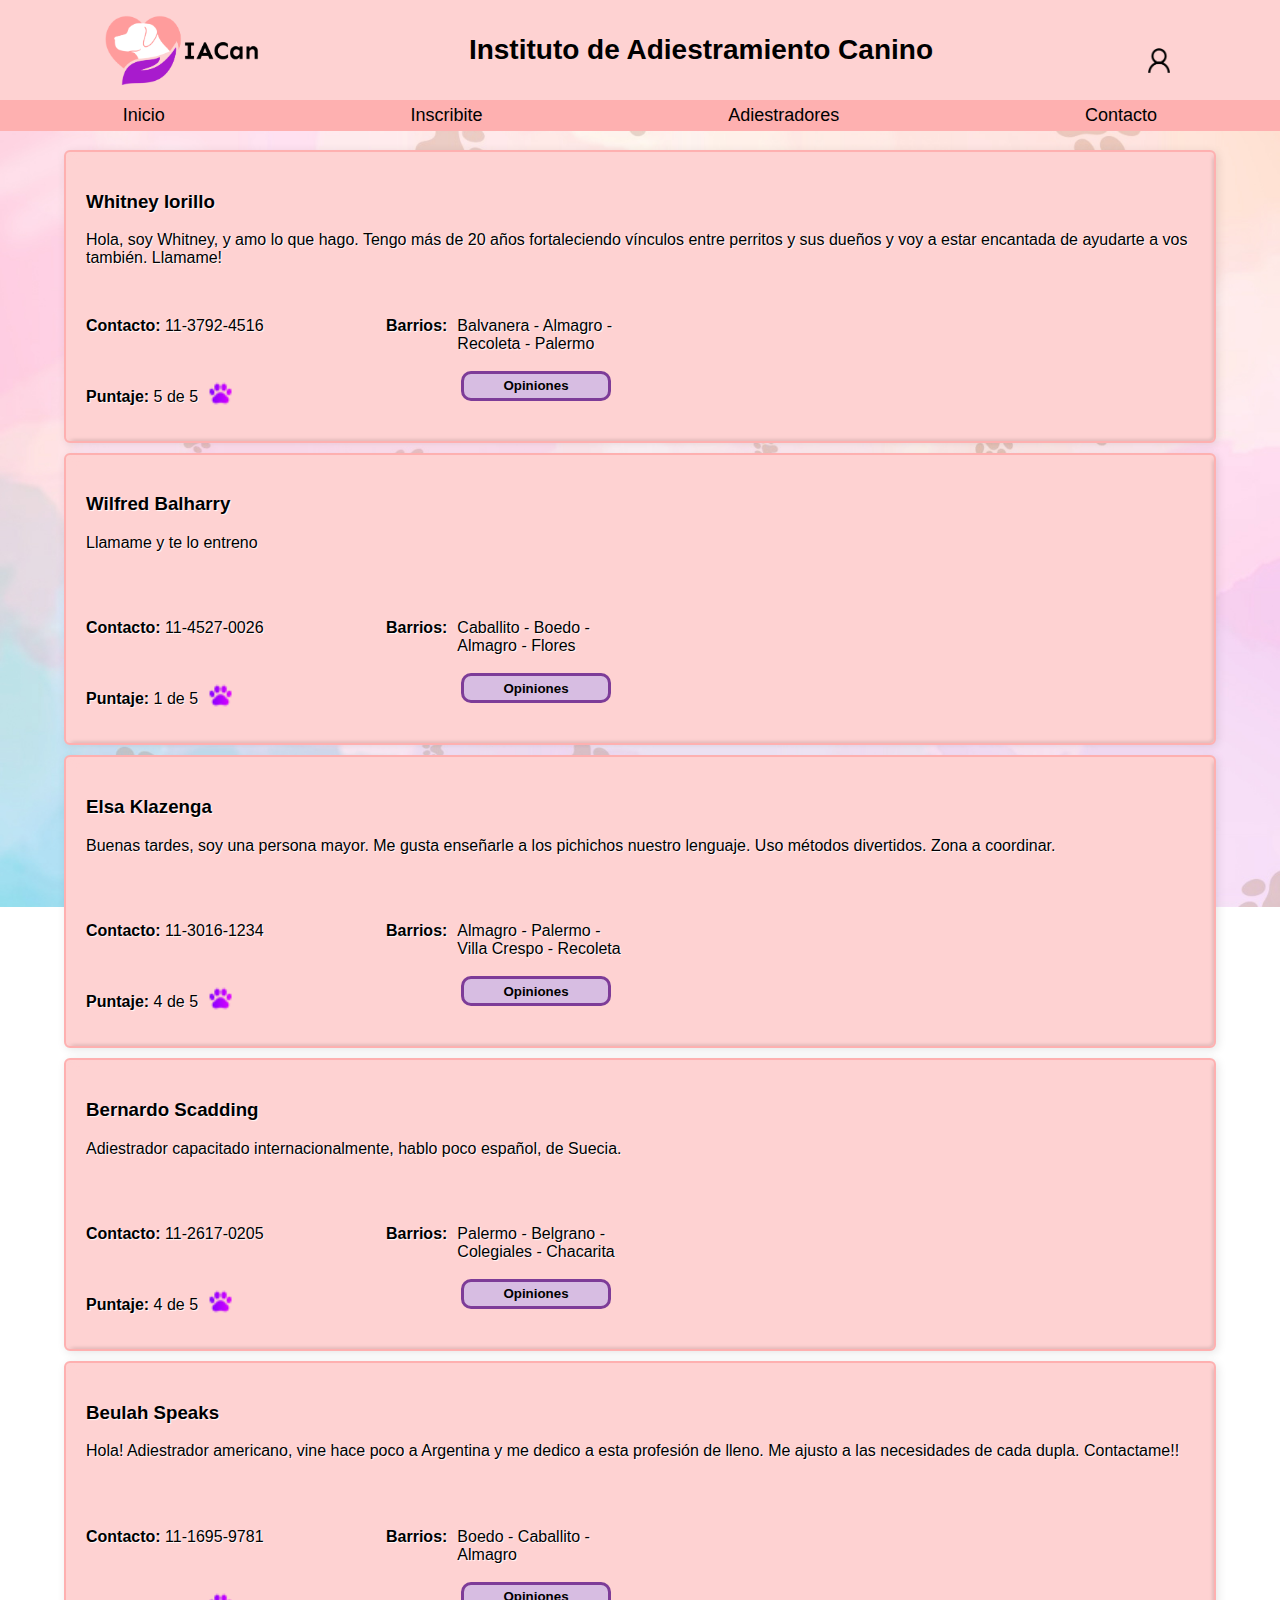
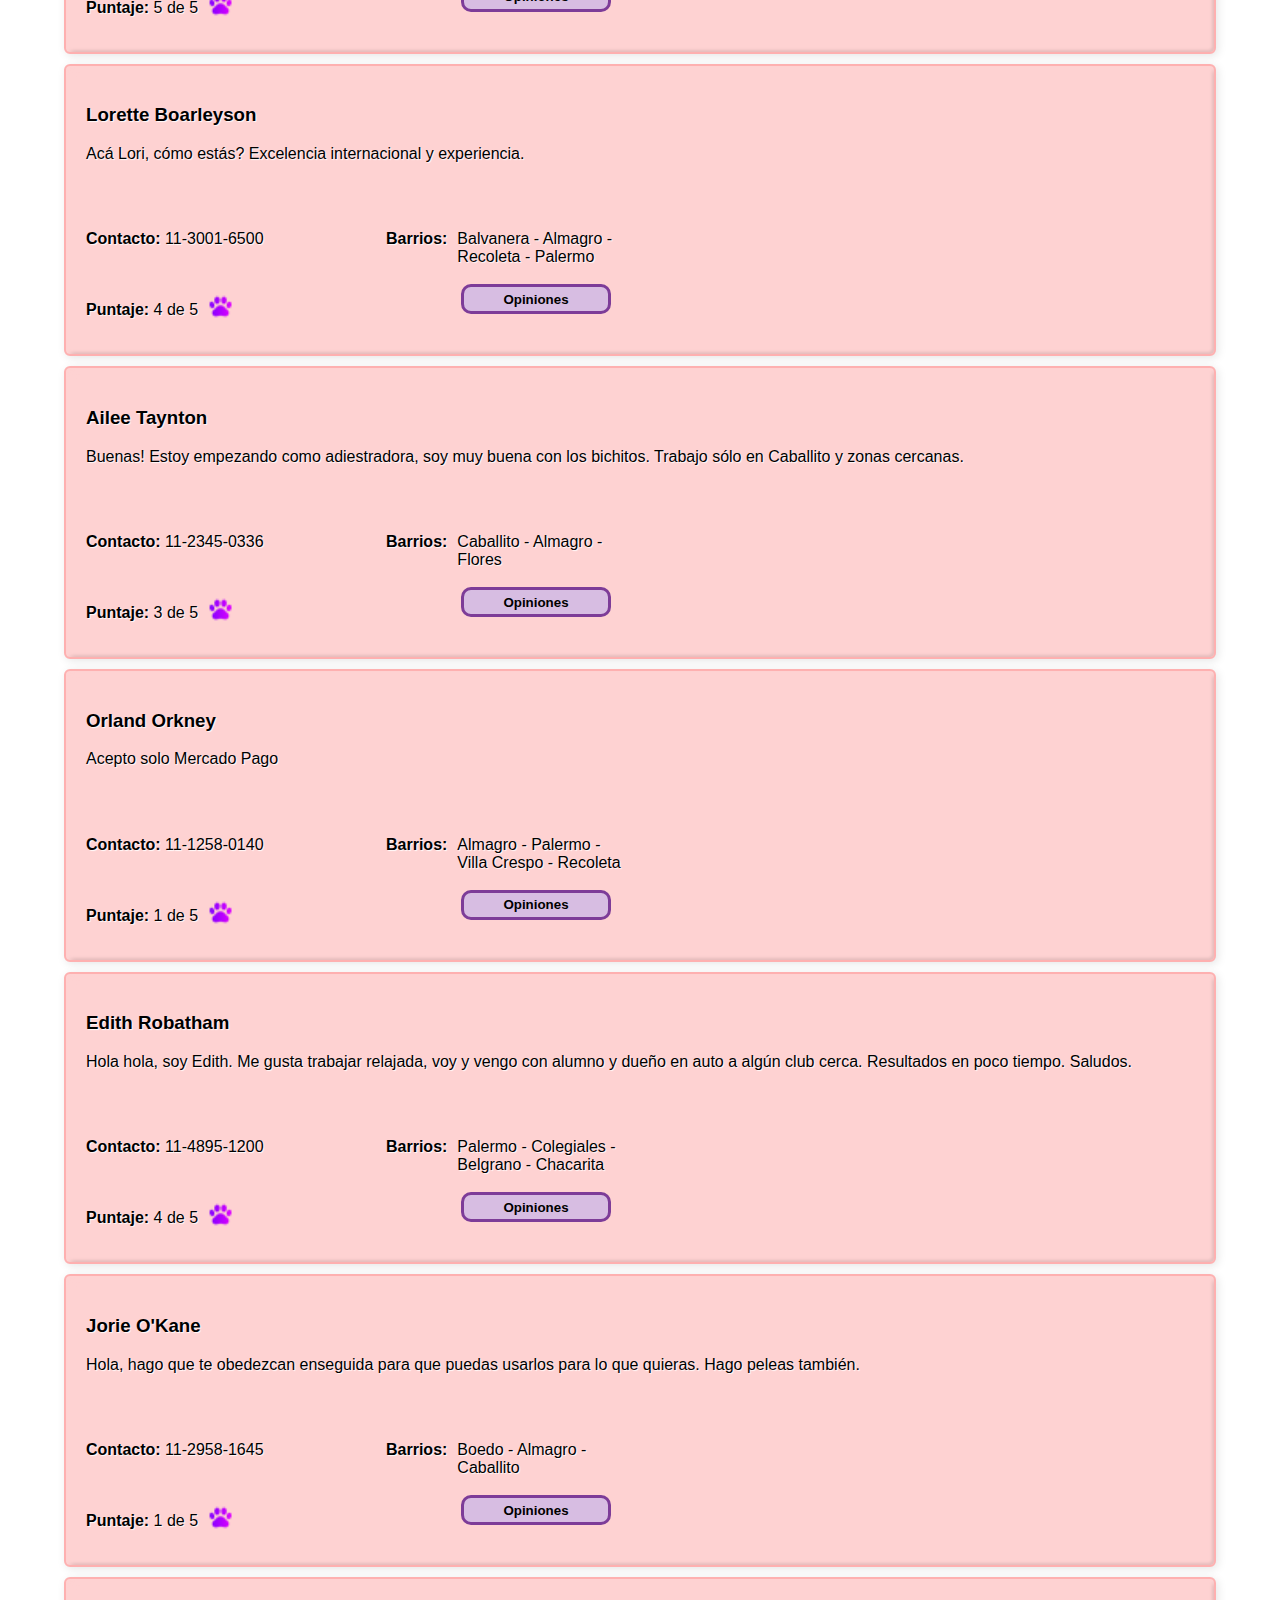
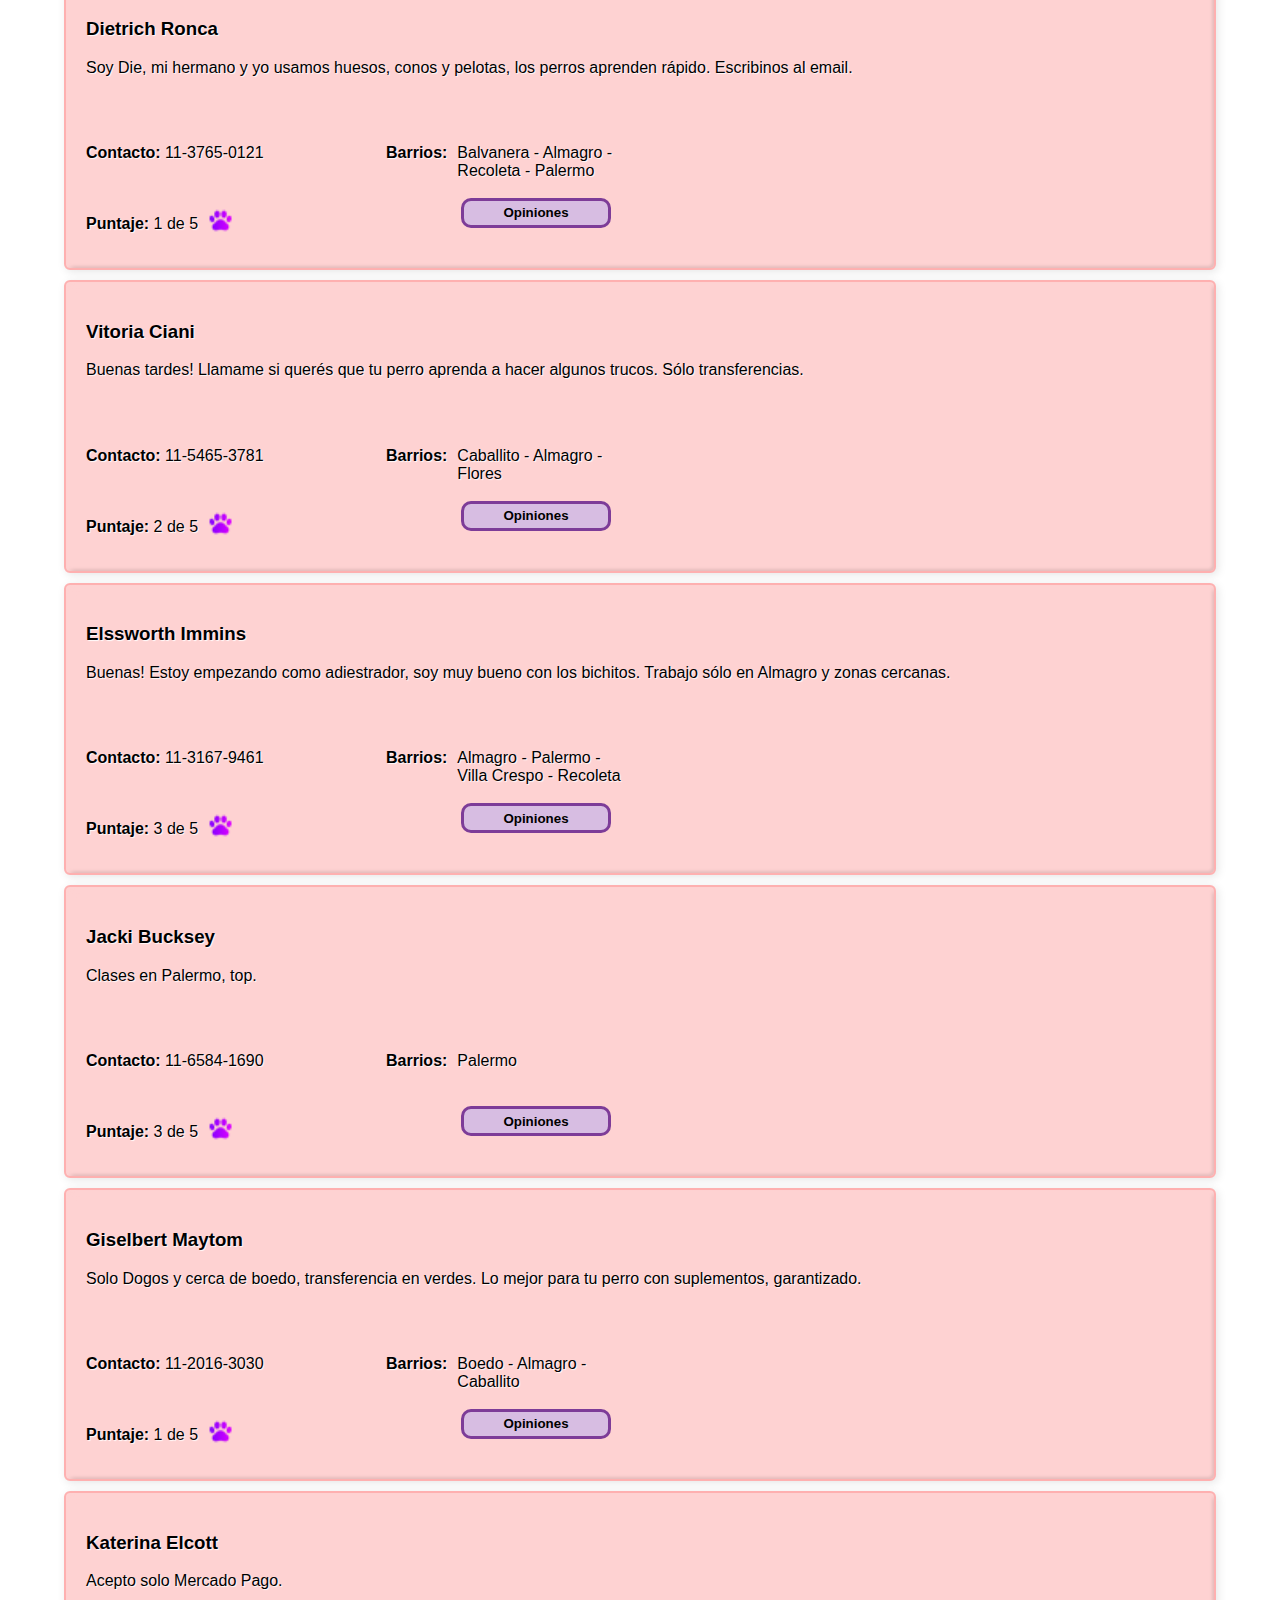
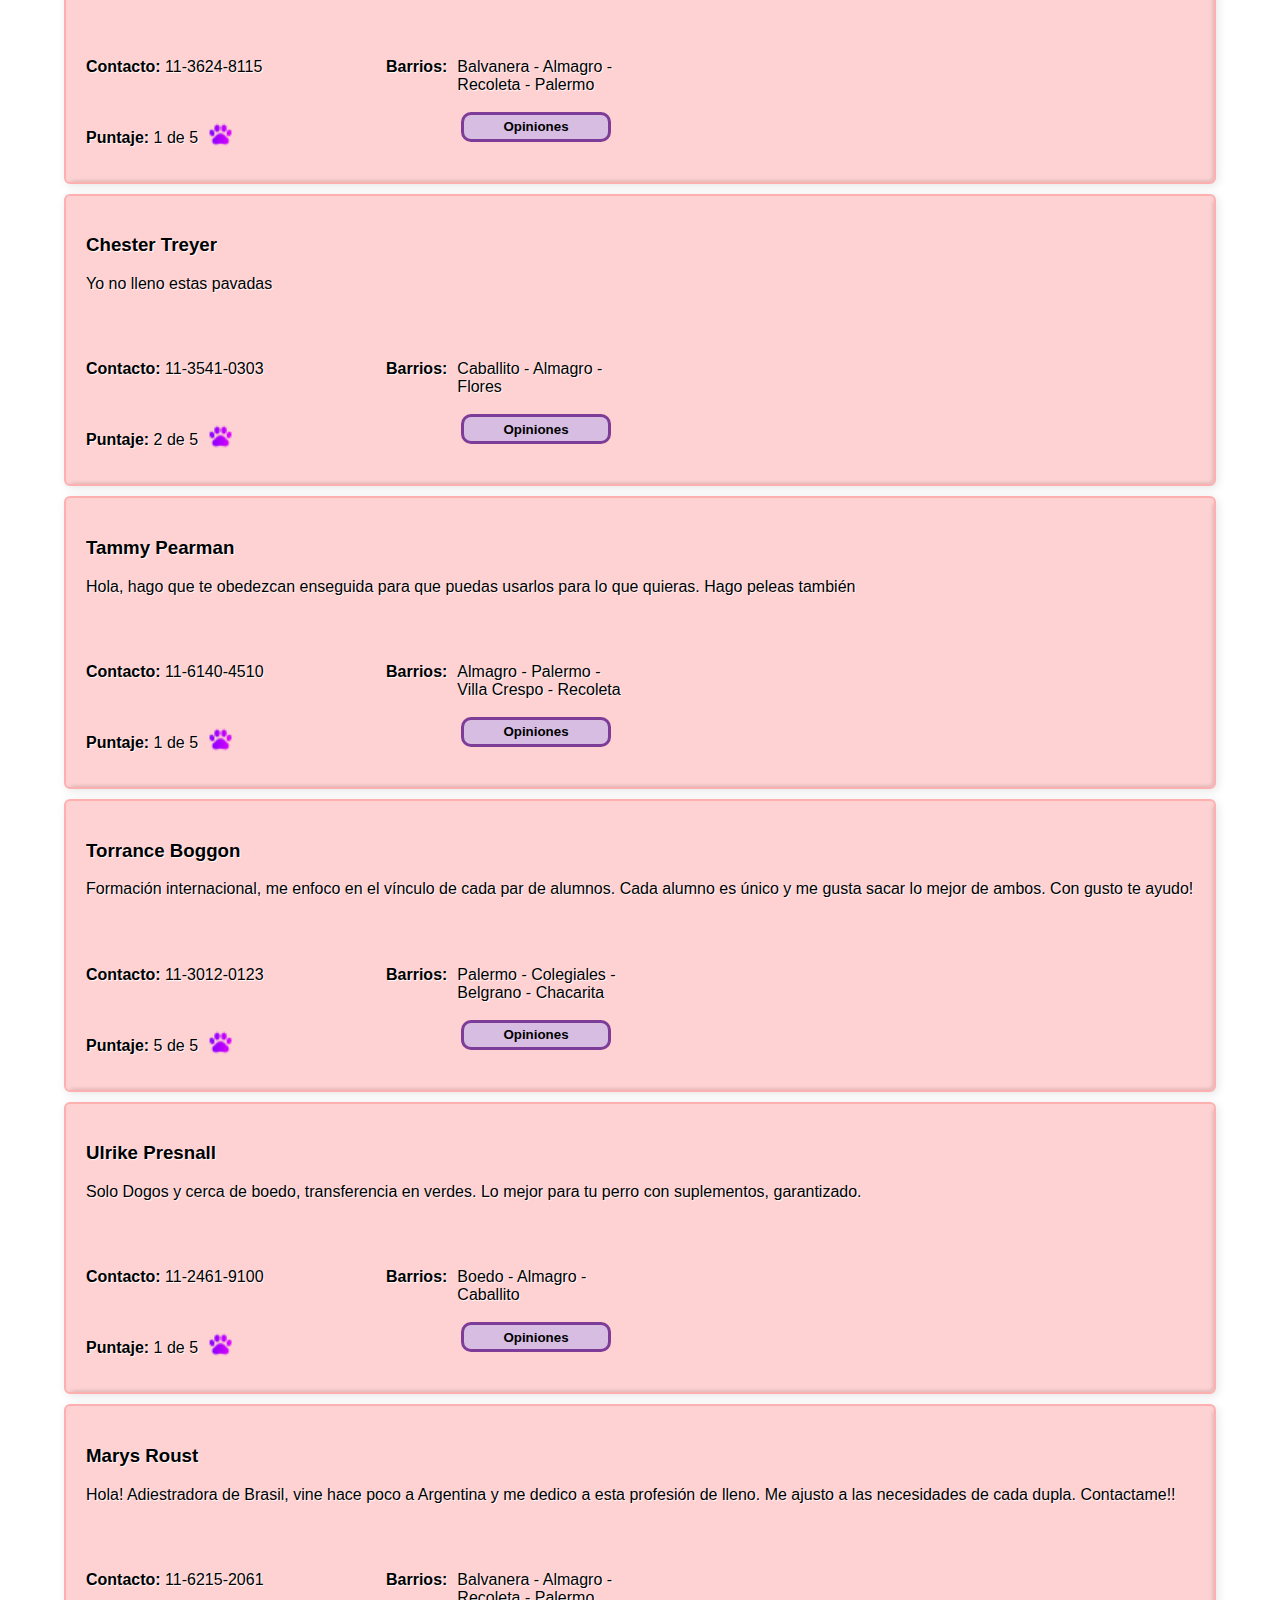
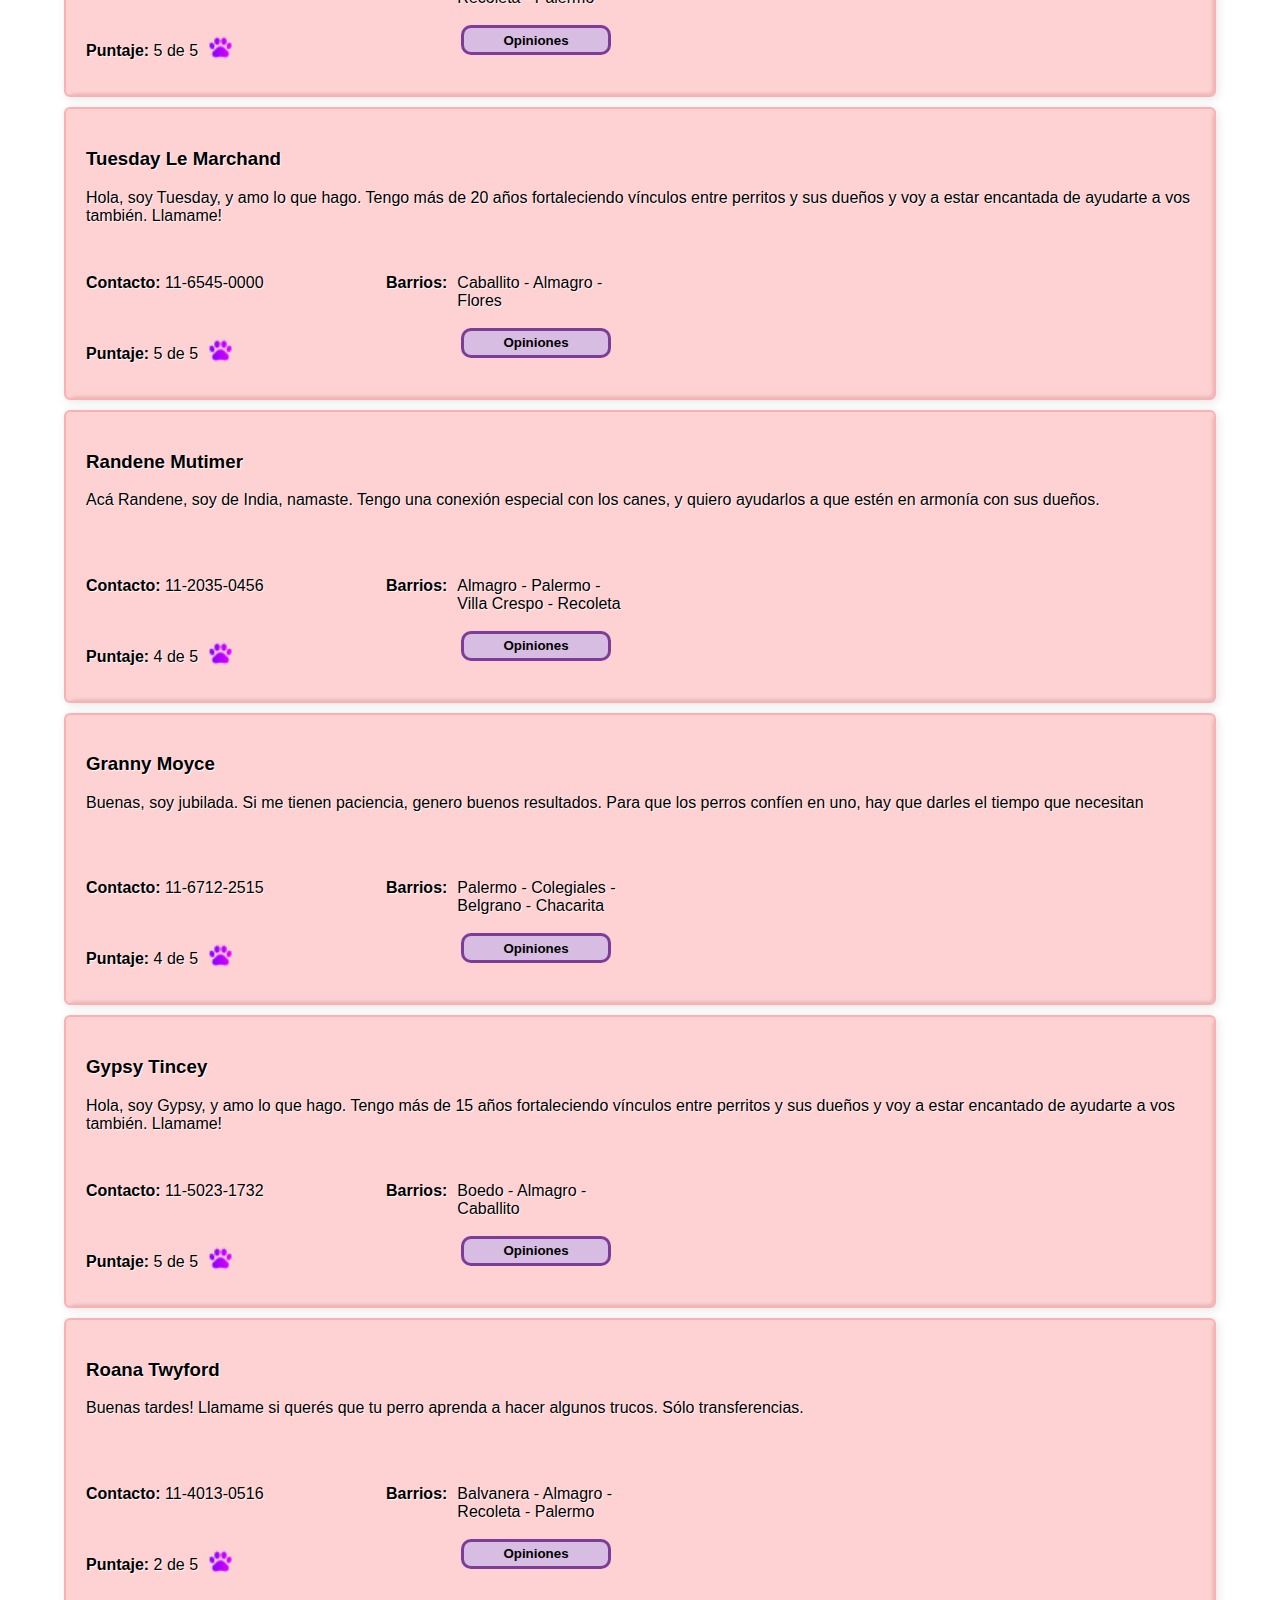
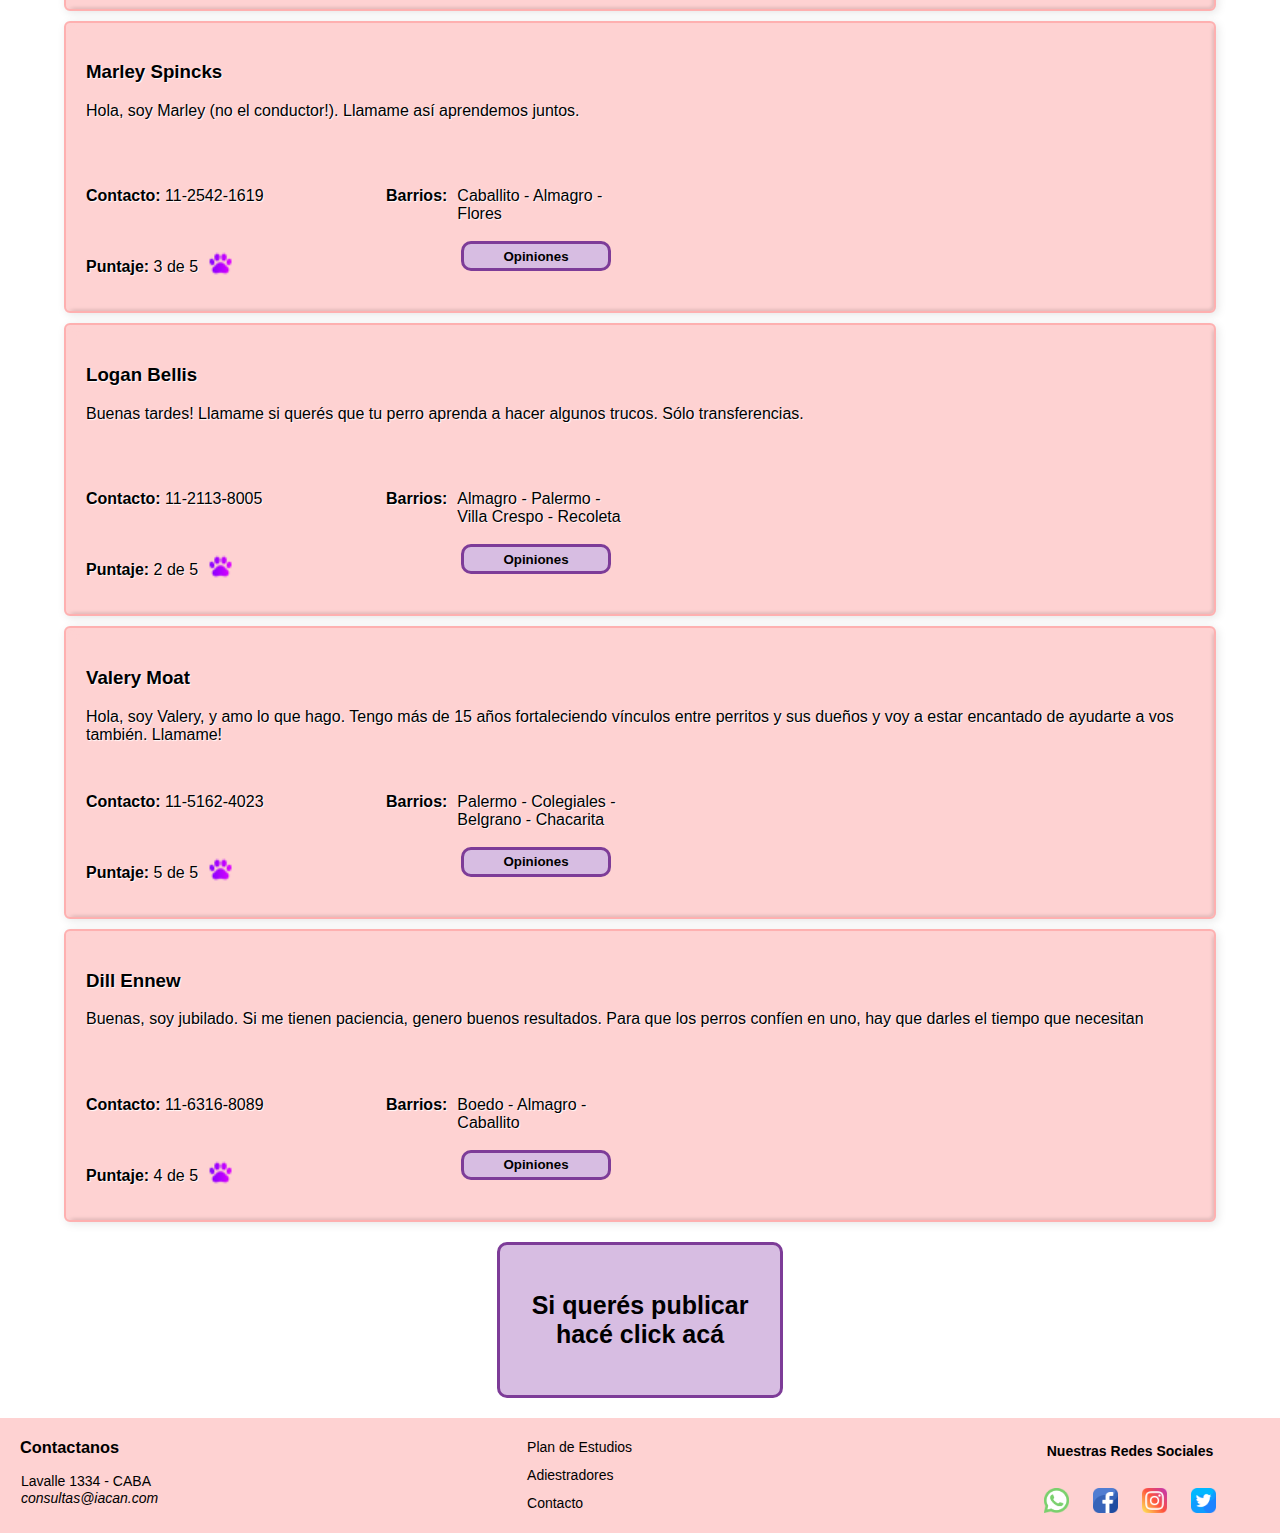
==== commit 381a49cb: "Responsive Tablet" ====
--- a/pages/adiestradores.html
+++ b/pages/adiestradores.html
@@ -24,9 +24,6 @@
     </nav>
   </header>
   <main>
-    <p>
-      Acá van los filtros
-    </p>
     <div id="adiestradores">
       <div class="biselado">
         <div class="encabezado">
@@ -64,7 +61,7 @@
           <p><b>Contacto:</b> 11-4527-0026</p>
           <div class="barrios">
             <p><b>Barrios: </b></p>
-            <p>Caballito - Boedo - Villa Crespo - Almagro - Flores</p>
+            <p>Caballito - Boedo - Almagro - Flores</p>
           </div>
           <div class="puntaje">
             <p><b>Puntaje: </b>1 de 5</p>
@@ -811,10 +808,6 @@
         </div>
       </div>
     </div>
-
-
-
-
     <div class="registro">
       <a href="form-adiestrador.html" target="_blank">Si querés publicar hacé click acá</a>
     </div>
--- a/css/style.css
+++ b/css/style.css
@@ -2,6 +2,7 @@
 *{
     font-family: Arial, Helvetica, sans-serif;
 }
+
 
 body{
     background-image: url("/img/Fondo.jpg");
@@ -10,6 +11,7 @@
     background-size: cover;
     background-attachment: fixed;
     margin: 0;
+    padding: 0;
 }
 
 header {
@@ -89,6 +91,42 @@
     text-align: center;
 }
 
+.slider2 {
+	width: 100%;
+	margin: auto;
+	overflow: hidden;
+}
+
+.slider2 ul {
+	display: flex;
+	padding: 0;
+	width: 800%;
+	animation: cambio 20s infinite alternate linear;
+}
+
+.slider2 li {
+	width: 100%;
+	list-style: none;
+}
+
+.slider2 img {
+	width: 100%;
+}
+
+@keyframes cambio {
+	0% {margin-left: 0;}
+	20% {margin-left: 0;}
+	
+	25% {margin-left: -100%;}
+	45% {margin-left: -100%;}
+	
+	50% {margin-left: -200%;}
+	70% {margin-left: -200%;}
+	
+	75% {margin-left: -300%;}
+	100% {margin-left: -300%;}
+}
+
 .centro {
     display: flex;
     justify-content: center;
@@ -106,10 +144,16 @@
     text-align: center;
 }
 
+
+.mapa {
+    text-align: center;
+}
+
 .aside{
     width: 430px;
     float: right;
     margin-top: 20px;
+    background-color: rgb(235, 222, 240);
 }
 
 .aside h4 {
@@ -117,7 +161,7 @@
 }
 
 .calendario {
-    background-color: rgb(235, 222, 240);
+    
     padding-bottom: 10px;
 }
 
@@ -132,44 +176,31 @@
     margin-top: 20px;
 }
 
-h3 {
-    text-align: center;
-}
-.swiper {
-    width: 100%;
-    height: 100%;
-}
-
-.swiper-slide {
-    text-align: center;
-    font-size: 16px;
-    border: 2px solid rgb(254, 176, 176);
-	background: rgb(254, 210, 210);
-	border-radius: 6px;  
-	box-shadow: inset 5px 5px 5px rgb(254, 210, 210), inset -2px -2px 3px rgba(0,0,0,.1), 2px 2px 10px rgba(0,0,0,.1);
+.aside .clima {
+    background-color: rgb(255, 236, 236);
+    border-radius: 6px;  
+	box-shadow: inset 5px 5px 5px rgb(255, 225, 225), inset -2px -2px 3px rgba(0,0,0,.1), 2px 2px 10px rgba(0,0,0,.1);
 	text-shadow: 1px 1px 1px rgba(255,255,255,.9);
+    width: 280px;
+    height: 300px;
+    margin: 60px auto;
     display: flex;
     flex-direction: column;
-    justify-content: center;
     align-items: center;
-    height: 300px;
-    padding: 10px;
-}
-
-.swiper-slide img {
-    display: block;
-    width: 100%;
-    height: 100%;
-    object-fit: cover;
-}
-
-.swiper-pagination {
-    position: relative;
-    top: 5px;
-}
-
-.mapa {
-    text-align: center;
+}
+
+.icon {
+    display: flex;
+    justify-content: center;
+    margin: 20px;
+}
+
+.icon img {
+    margin-right: 20px;
+}
+
+.text, .temp, .summary, .location {
+    margin: 10px auto;
 }
 
 footer {
@@ -196,8 +227,8 @@
 
 .links {
     display: flex;
-        flex-direction: column;
-        justify-content: center;
+    flex-direction: column;
+    justify-content: center;
 }
 
 .links a {
@@ -331,13 +362,43 @@
     justify-content: center;
 }
 
+h2 {
+    text-align: center;
+}
+
+.swiper {
+    width: 100%;
+    height: 100%;
+    margin: auto;
+    box-sizing: border-box;
+}
+
+.swiper-slide {
+    text-align: center;
+    font-size: 16px;
+    width: 250px;
+    height: 250px;
+	background: rgb(254, 210, 210);
+	border-radius: 6px;  
+	box-shadow: inset 5px 5px 5px rgb(254, 210, 210), inset -2px -2px 3px rgba(0,0,0,.1), 2px 2px 10px rgba(0,0,0,.1);
+	text-shadow: 1px 1px 1px rgba(255,255,255,.9);
+    display: flex;
+    flex-direction: column;
+    justify-content: center;
+    align-items: center;
+}
+
+.swiper-slide p{
+    padding: 10px;
+}
+
 /*Adiestradores*/
 
 #adiestradores {
     display: grid;
-    grid-gap: 20px;
-    grid-template-columns: 620px 620px;
-    justify-content: space-between;
+    grid-gap: 10px;
+    grid-template-columns: 600px 600px;
+    justify-content: space-around;
 }
 
 .biselado {
@@ -557,14 +618,14 @@
   }
 .grid-item {
     color: rgb(38, 0, 255);
-    font-weight: bold;
+    font-weight: bold;
 }
 
 /*Log - In*/
 
 .ingresar2{
-    width: 150px;
-    height: 30px;
+    width: 200px;
+    height: 75px;
     margin: 10px 75px;
     font-weight: bold;
     background-color: rgb(215, 189, 226);
@@ -572,18 +633,167 @@
     border-color: rgb(125, 60, 152);
     border-radius:10px;
     cursor: pointer;
+    font-size: large;
+}
+
+.ingresar2:hover {
+    transition: 0.5s;
+    background-color: rgb(254, 210, 210);
+    border: 3px solid;
+    border-color: rgb(94, 13, 6);
 }
 
 .grid-container2 {
     display:grid;
     grid-template-columns: 400px 400px ;
-    column-gap: 100px;
-    width: 800px;
-    margin-left: 200px;
+    column-gap: 200px;
+    width: 1280px;
     margin-bottom: 150px;
-}
-
-.grid-item2,.cuadricula{
-height: 200px;
-}
-
+    height: 341px;
+}
+
+.grid-item2 .biselado{
+    height: 300px;
+    width: 400px;
+    margin-left: 30%;
+    margin-top: 10%;
+}
+
+.cuadricula {
+    height: 300px;
+}
+
+input#usuario_login, input#contraseña_login {
+    width: 200px;
+}
+
+.registro_alumno, .registro_adiestrador {
+    text-align: center;
+    margin-top: 15px;
+}
+
+.dato_login {
+    text-align: center;
+    margin-top: 20px;
+    height: 30px;
+}
+
+.boton_ingreso {
+    text-align: center;
+    margin-top: 25px;
+}
+
+/*----------------------------------*/
+/*Responsive Tablet*/
+@media screen and (min-width: 640px) and (max-width: 1280px) {
+    /*Index*/
+    header {
+        height: 130px;
+    }
+    
+    .contenedor {
+        height: 100px;
+    }
+    
+    .logo-style {
+        height: 70px;
+    }
+
+    h1 {
+        font-size: 28px;
+    }
+        
+    #inicio {
+        height: 25px;
+        float: right;
+        margin-top: 20px;
+        padding: 5px;
+    }
+    
+    nav ul a {
+        margin: 0;
+    }
+    
+    main { 
+        width: 100%;
+        margin: 20px auto;
+    }
+
+    .info{
+        width: 50%;
+        font-size: 14px;
+    }
+    
+    .aside{
+        width: 50%;
+    }
+    
+    .calendario {
+        margin-right: 5px;
+    }
+    
+    iframe {
+        width: 90%;
+    }
+    
+    footer {
+        margin: 0px;
+        font-size: 14px;
+        height: 115px;
+    }
+    
+    .datos {
+        margin-left: 20px;
+        
+    }
+
+    .links {
+        margin-left: 20px;
+    }
+    
+    .red {
+        margin-right: 0;
+    }
+    
+    /*Adiestradores*/
+
+    #adiestradores {
+        display: flex;
+        flex-direction: column;
+        justify-content: center;
+        width: 90%;
+        margin: auto 5%;
+    }
+    
+    .biselado .encabezado {
+        height: 110px;
+    }
+       
+    .orden {
+        display: grid;
+        grid-template-columns: 280px 280px;
+        grid-template-rows: 60px 60px;    
+        column-gap: 20px;
+    }
+
+    .orden .barrios {
+        width: 90%;
+    }
+}
+    
+
+
+
+
+
+
+
+
+
+
+/*@media screen and (max-width: 640px) {
+    .menu {
+    background: blue;
+    }
+    }*/
+    
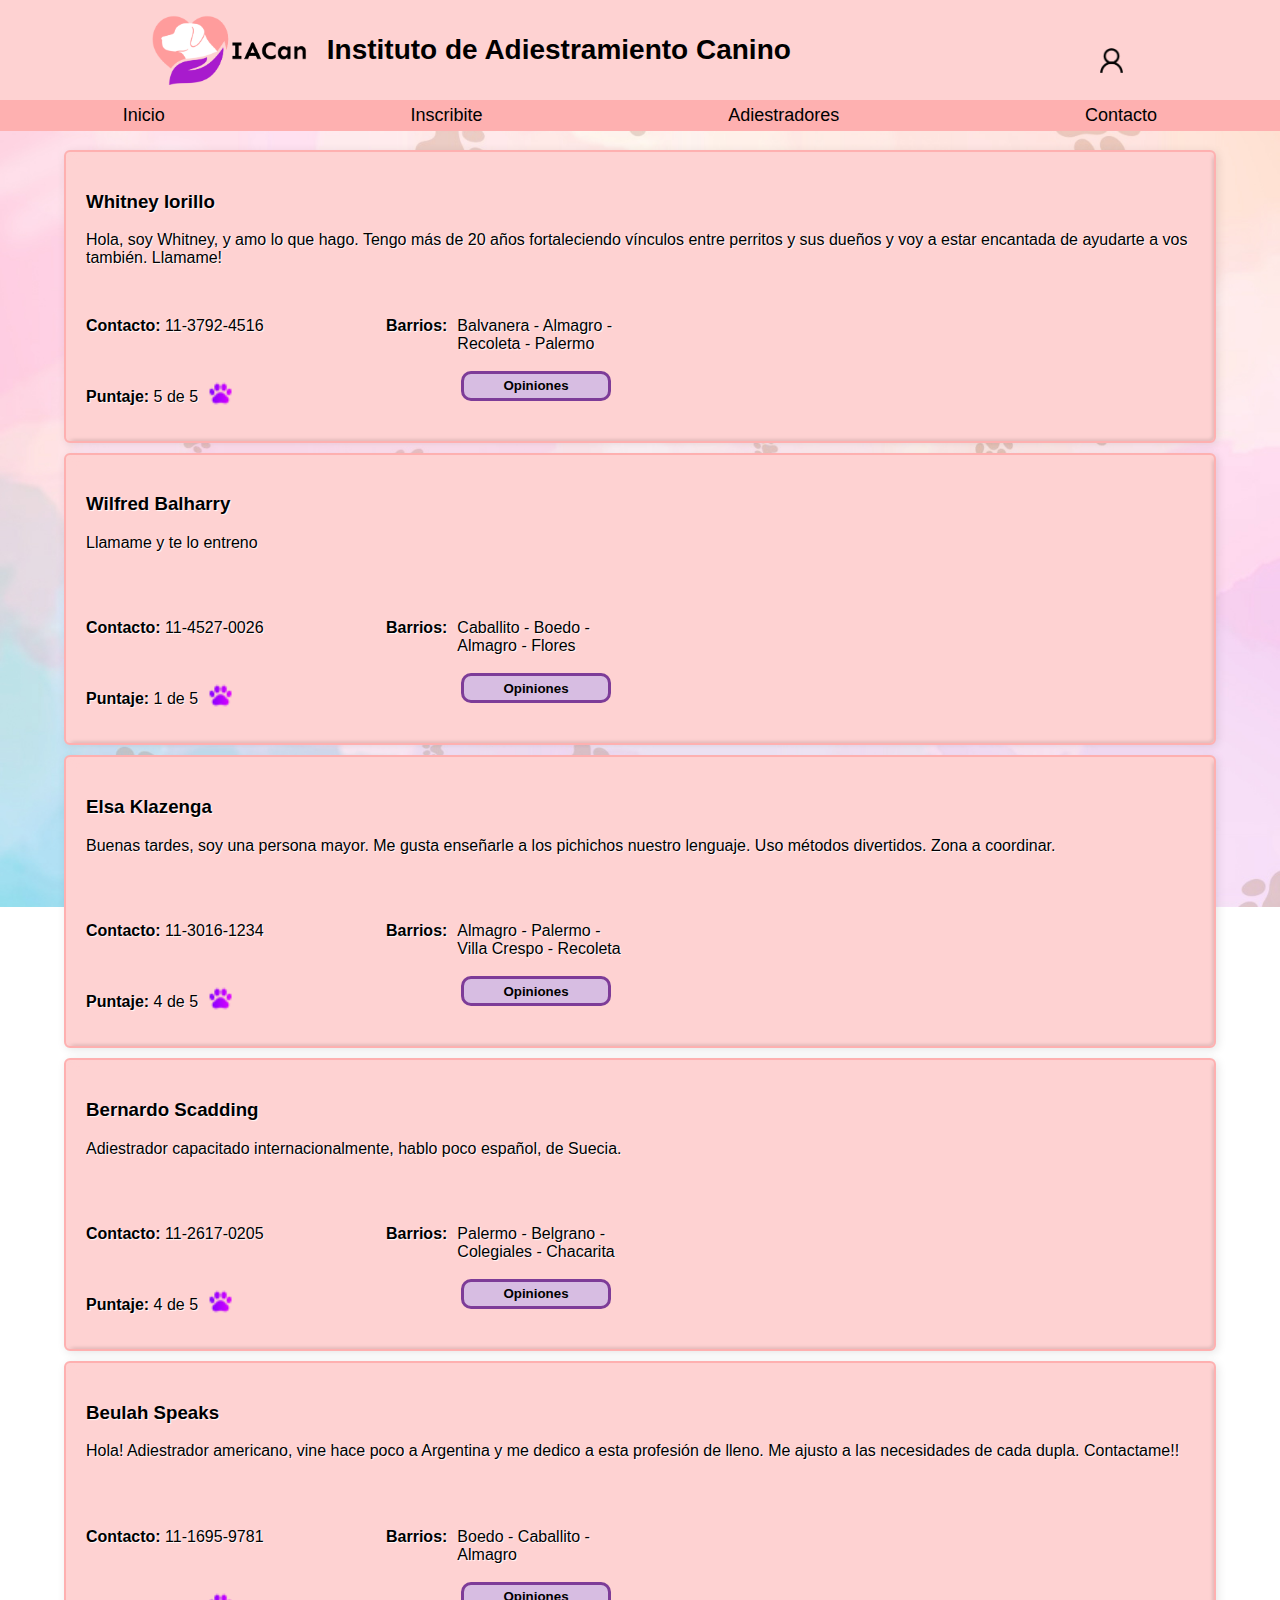
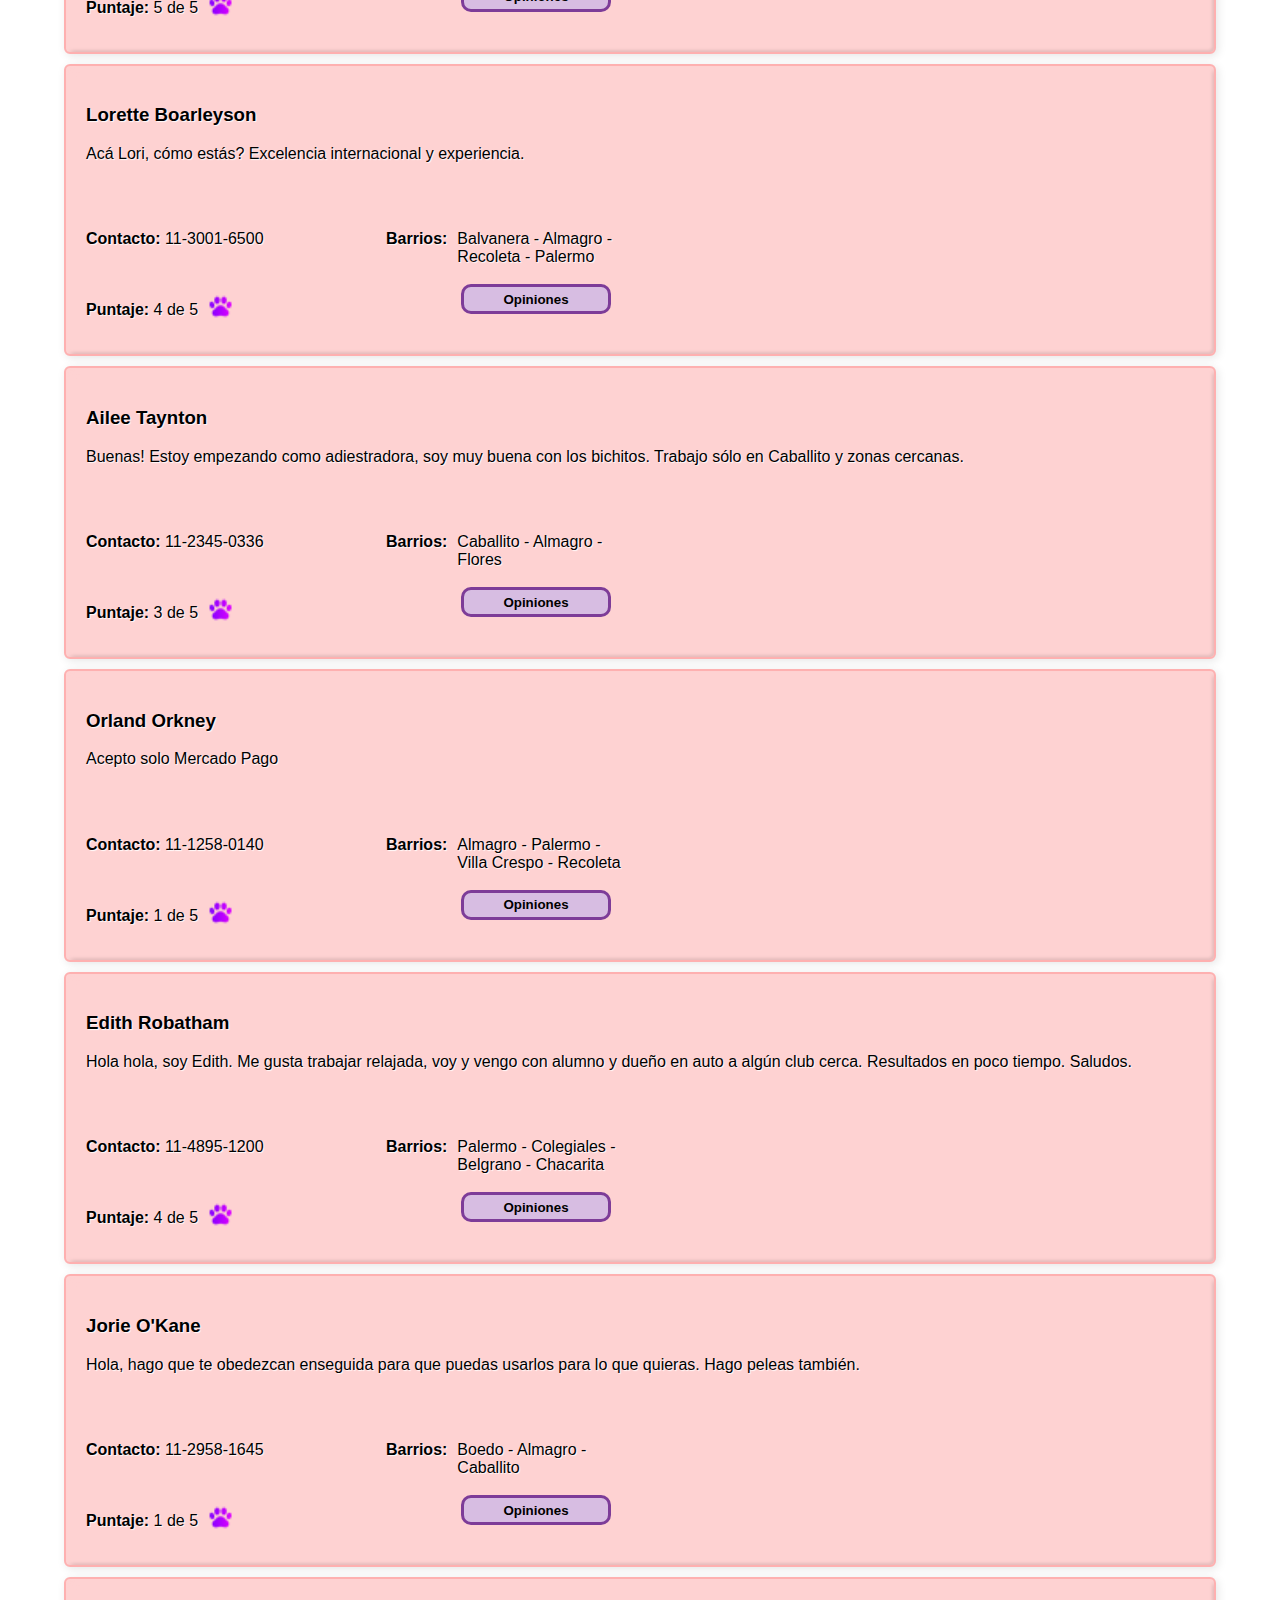
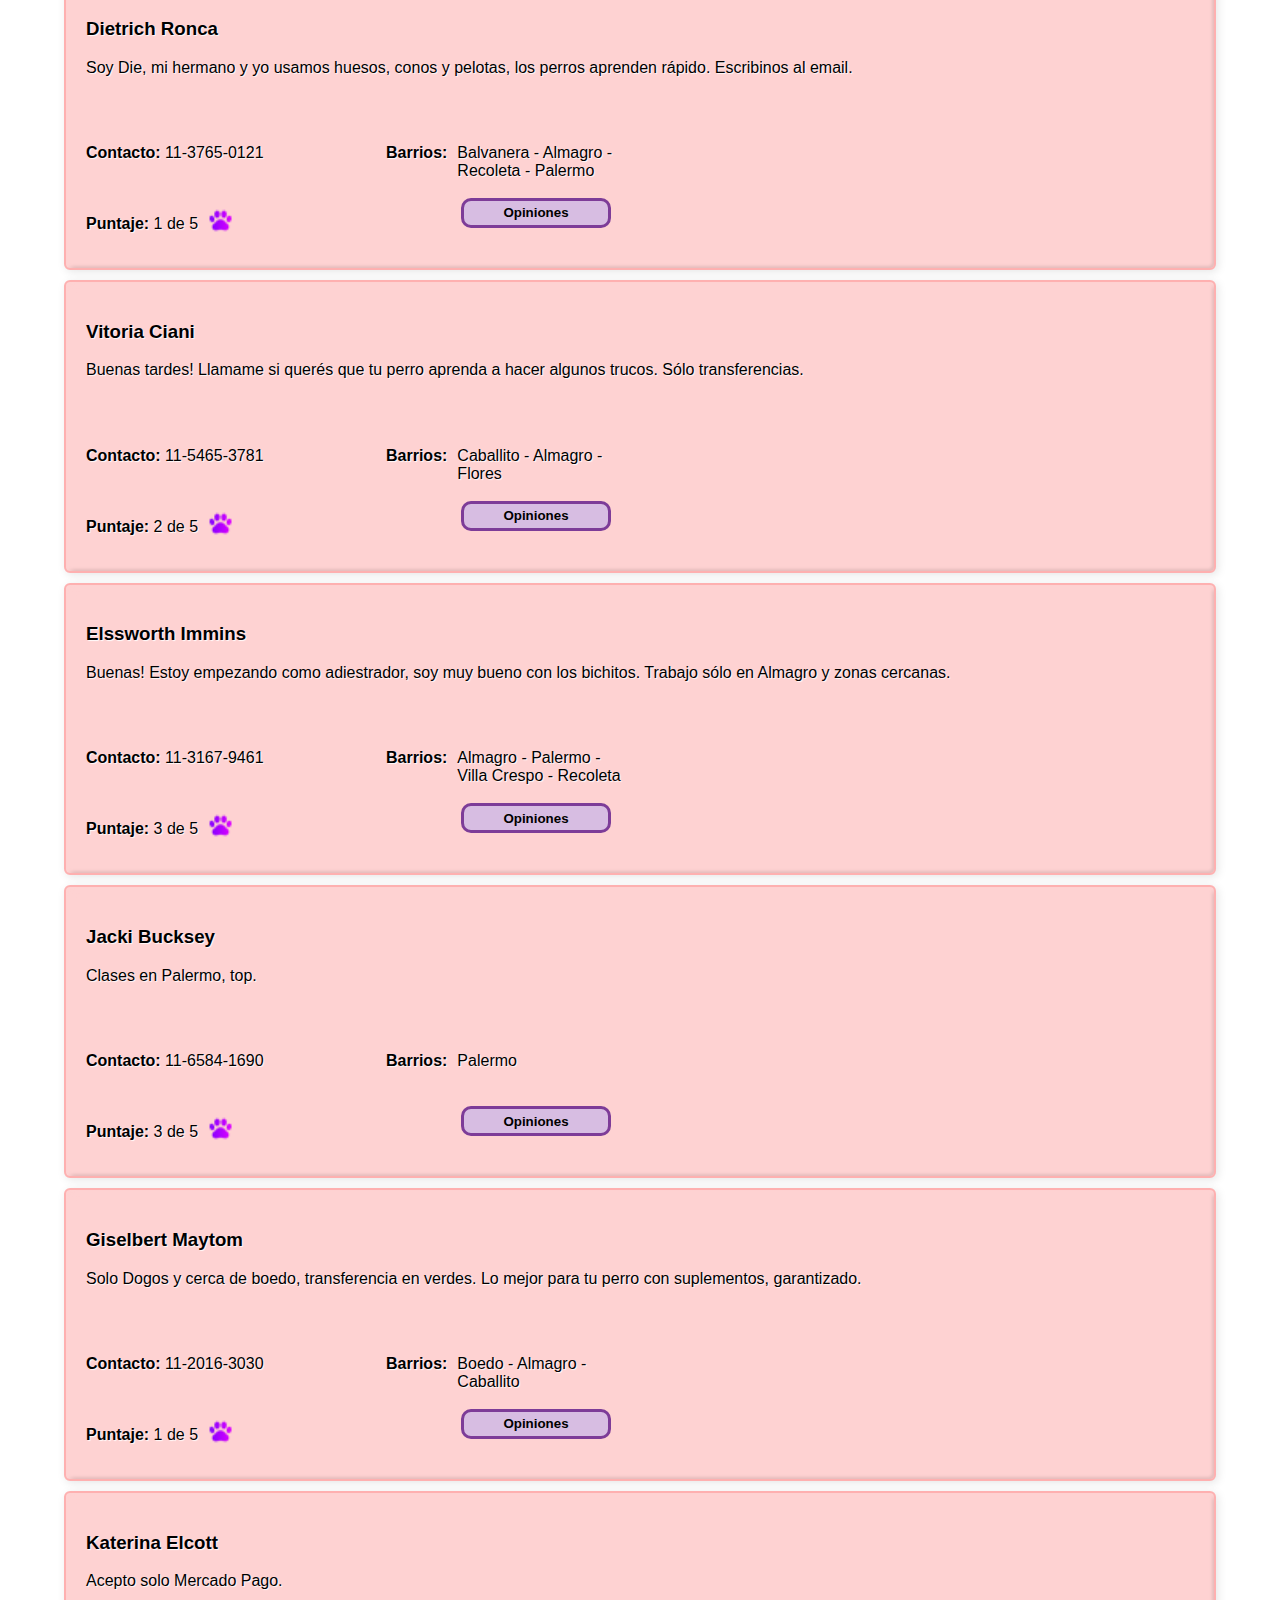
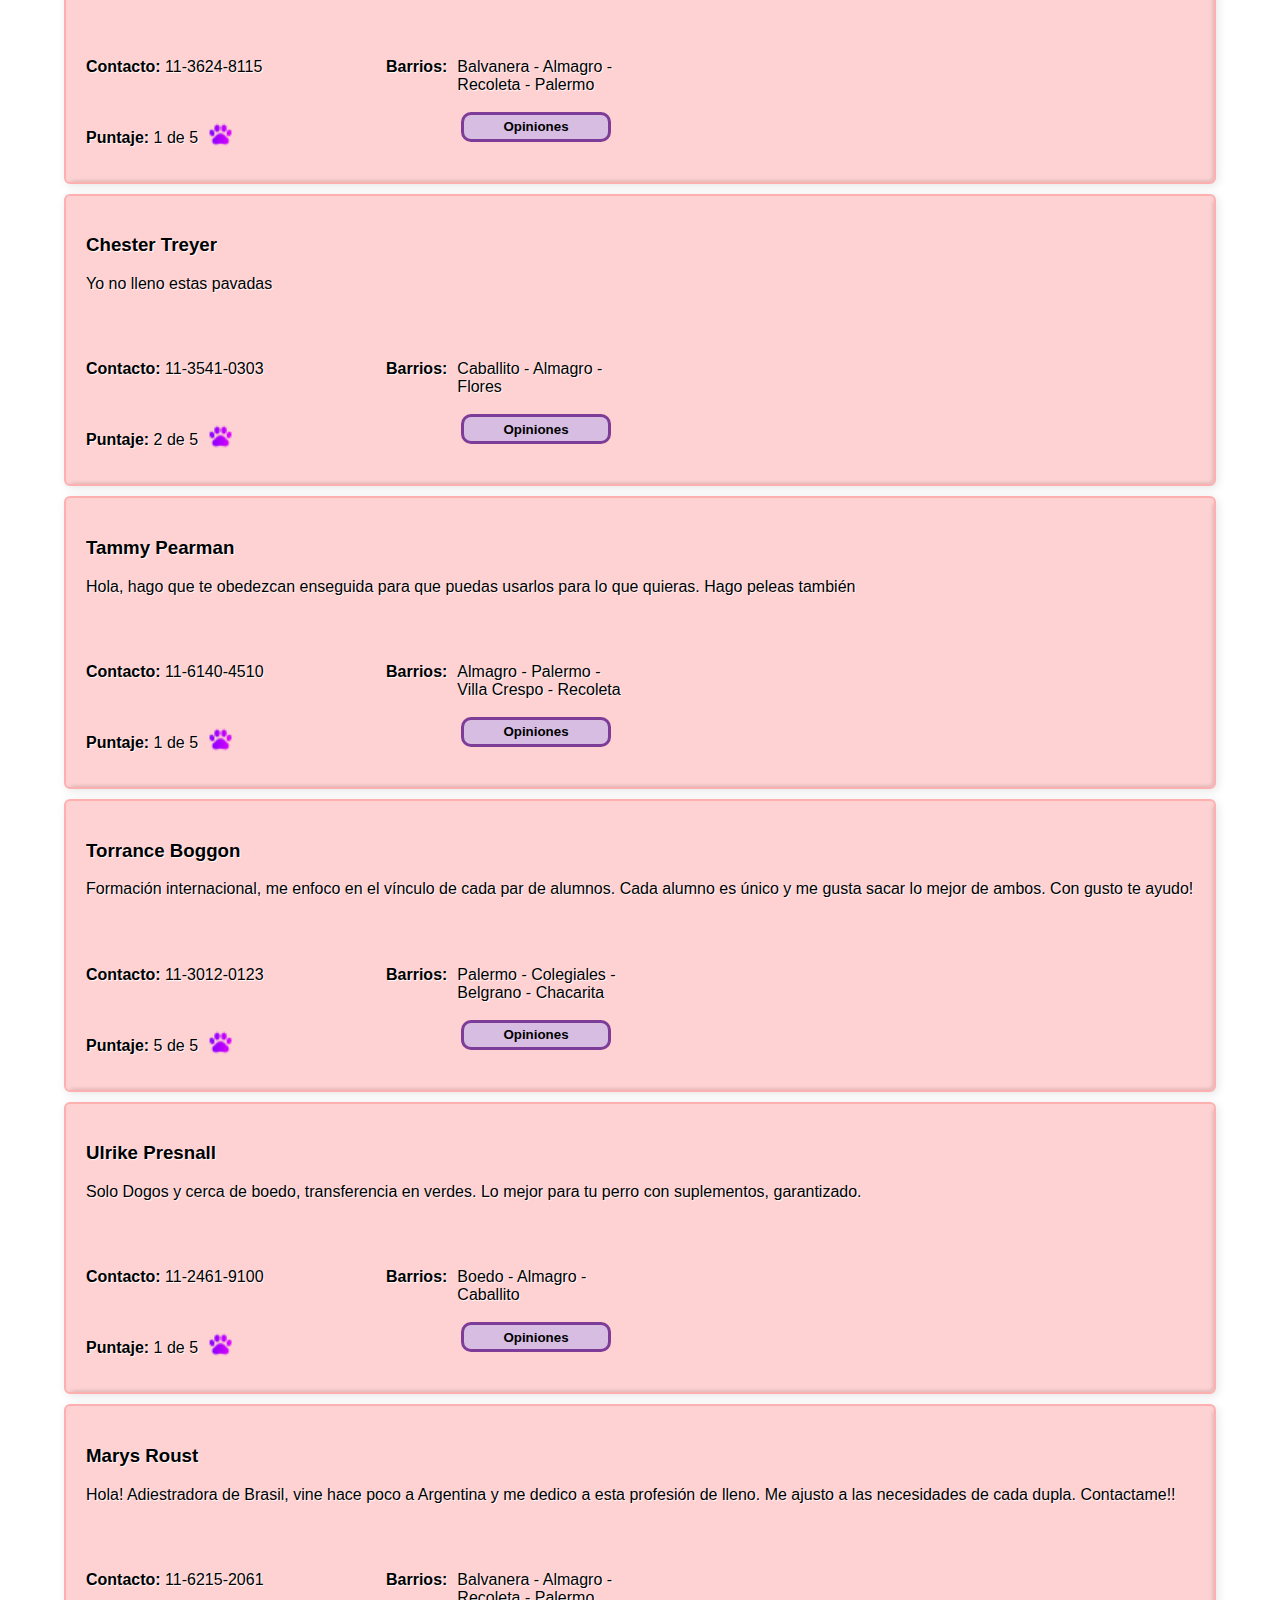
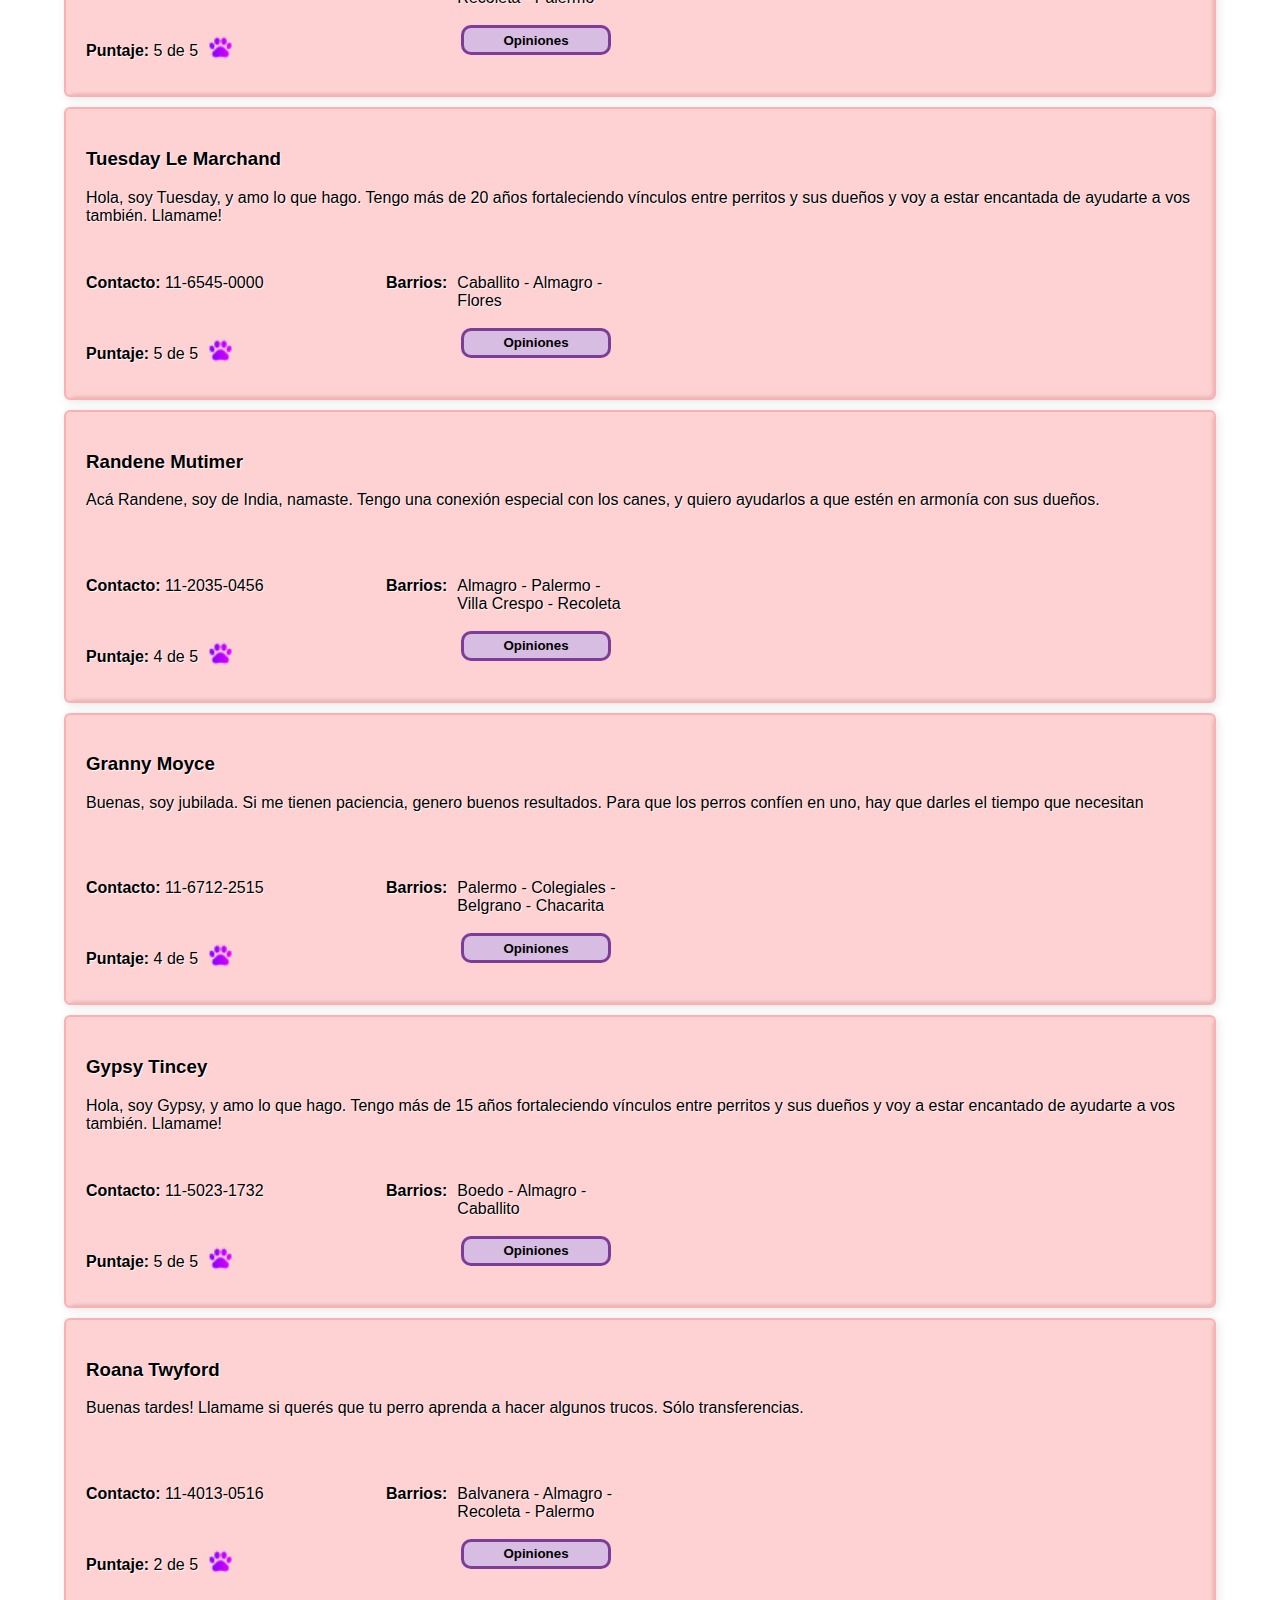
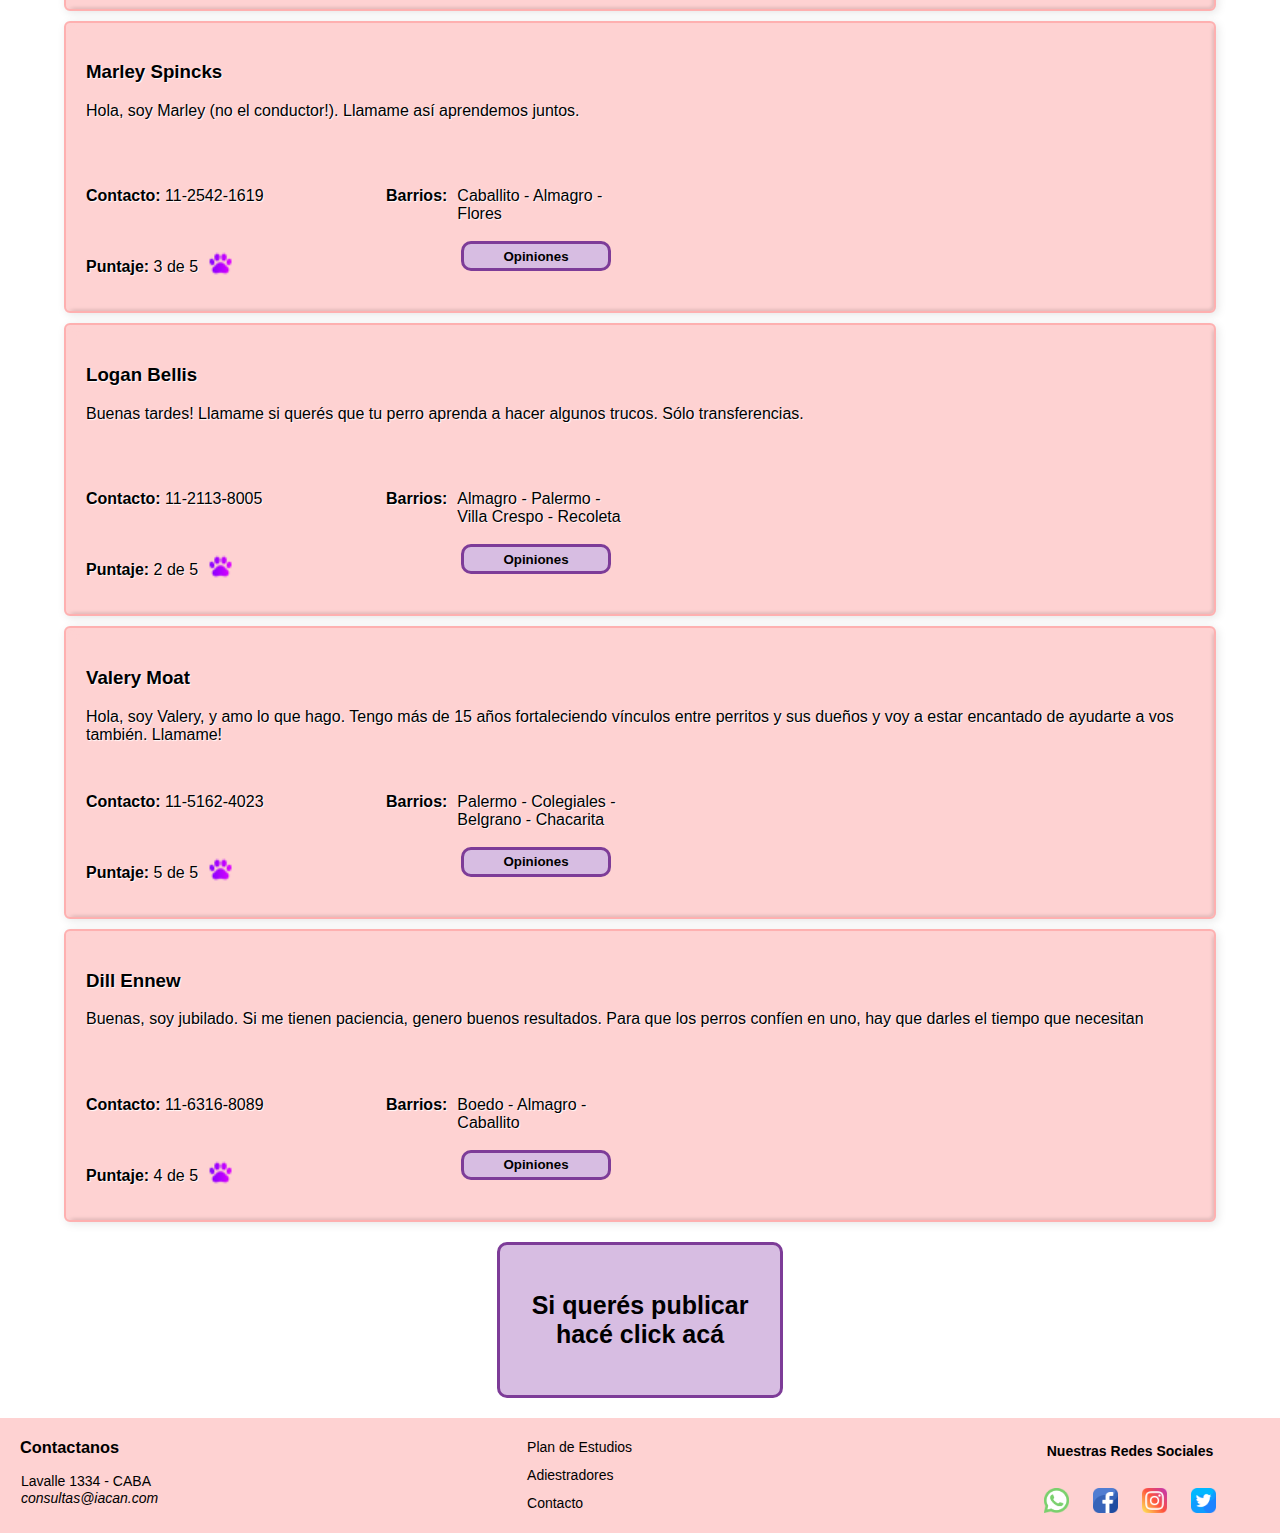
==== commit e81f57d3: "retocando y haciendo responsive cel" ====
--- a/pages/adiestradores.html
+++ b/pages/adiestradores.html
@@ -10,15 +10,17 @@
 <body>
   <header>
     <div class="contenedor">
-      <img src="../img/IACan Logo.png" alt="Logo" class="logo-style" />
-      <h1>Instituto de Adiestramiento Canino</h1>
+      <div class="responsive">
+        <img src="../img/IACan Logo.png" alt="Logo" class="logo-style" />
+        <h1>Instituto de Adiestramiento Canino</h1>
+      </div>  
       <a href="form-login.html"><img src="../img/inicio.png" alt="inicio" id="inicio"/></a>
     </div>
     <nav>
       <ul>
         <li><a href="../index.html" target="_self">Inicio</a></li>
         <li><a href="inscripciones.html" target="_self">Inscribite</a></li>
-        <li><a href="#">Adiestradores</a></li>
+        <li><a href="adiestradores.html">Adiestradores</a></li>
         <li><a href="contacto.html" target="_blank">Contacto</a></li>
       </ul>
     </nav>
--- a/css/style.css
+++ b/css/style.css
@@ -26,6 +26,12 @@
     align-items: center; 
 }
 
+.contenedor .responsive {
+    display: flex;
+    align-items: center;
+    gap: 180px;
+}
+
 .logo-style {
     height: 90px;
 }
@@ -38,7 +44,7 @@
 #inicio {
     height: 30px;
     float: right;
-    margin-top: 20px;
+    margin-top: 10px;
     padding: 5px;
 }
 
@@ -53,7 +59,9 @@
     padding: 0;
     list-style-type: none;
     display: flex;
-    flex-wrap: wrap;
+    flex-flow: row wrap;
+    justify-content: space-between;
+    align-items: center;
     background-color: rgb(254, 176, 176);
     color: #000;
 }
@@ -100,7 +108,7 @@
 .slider2 ul {
 	display: flex;
 	padding: 0;
-	width: 800%;
+	width: 400%;
 	animation: cambio 20s infinite alternate linear;
 }
 
@@ -176,14 +184,14 @@
     margin-top: 20px;
 }
 
-.aside .clima {
+.aside #clima {
     background-color: rgb(255, 236, 236);
     border-radius: 6px;  
 	box-shadow: inset 5px 5px 5px rgb(255, 225, 225), inset -2px -2px 3px rgba(0,0,0,.1), 2px 2px 10px rgba(0,0,0,.1);
 	text-shadow: 1px 1px 1px rgba(255,255,255,.9);
     width: 280px;
-    height: 300px;
-    margin: 60px auto;
+    height: 350px;
+    margin: 30px auto;
     display: flex;
     flex-direction: column;
     align-items: center;
@@ -192,15 +200,17 @@
 .icon {
     display: flex;
     justify-content: center;
-    margin: 20px;
+    margin: 10px;
 }
 
 .icon img {
     margin-right: 20px;
 }
 
-.text, .temp, .summary, .location {
-    margin: 10px auto;
+#caja1, #caja2 h3, h5{
+    display: flex;
+    flex-direction: column;
+    text-align: center;
 }
 
 footer {
@@ -241,6 +251,7 @@
     background-color:rgb(215, 189, 226);
     color: #000;
     padding: 6px;
+    font-weight: bold;
 }
 
 .red {
@@ -413,6 +424,7 @@
 .biselado .encabezado {
     height: 90px;
 }
+
 .biselado h3 {
     text-align: left;
 }
@@ -685,6 +697,7 @@
 
 /*----------------------------------*/
 /*Responsive Tablet*/
+
 @media screen and (min-width: 640px) and (max-width: 1280px) {
     /*Index*/
     header {
@@ -693,6 +706,11 @@
     
     .contenedor {
         height: 100px;
+        flex-flow: row nowrap;
+    }
+
+    .contenedor .responsive {
+        gap: 20px;
     }
     
     .logo-style {
@@ -734,8 +752,13 @@
     
     iframe {
         width: 90%;
-    }
-    
+        height: 300px;
+    }
+    
+    #clima {
+        height: 100px;
+    }
+
     footer {
         margin: 0px;
         font-size: 14px;
@@ -790,10 +813,143 @@
 
 
 
-
-/*@media screen and (max-width: 640px) {
-    .menu {
-    background: blue;
-    }
-    }*/
-    
+/*Responsive Celular*/
+
+@media screen and (max-width: 640px) {
+    /*Index*/
+    header {
+        height: 250px;
+    }
+    
+    .contenedor {
+        height: 150px;
+    }
+    
+    .contenedor .responsive {
+        display: flex;
+        flex-direction: column;
+        gap: 5px;
+    }
+
+    .logo-style {
+        height: 60px;
+    }
+
+    h1 {
+        font-size: 22px;
+    }
+        
+    #inicio {
+        height: 18px;
+        float: right;
+        margin-top: 0;
+    }
+  
+    nav ul a {
+        align-items: start;
+    }
+
+    main { 
+        width: 100%;
+        margin: auto;
+    }
+
+    .centro {
+        flex-direction: column;
+    }
+
+    .info {
+        width: 90%;
+        font-size: 14px;
+        margin: auto;
+    }
+    
+    .aside {
+        width: 90%;
+        margin: auto;
+    }
+
+    iframe {
+        width: 90%;
+        height: auto;
+    }
+
+    .aside #clima {
+        height: 310px;
+    }
+
+    #clima h2{
+        font-size: 18px;
+    }
+
+    #clima h3 {
+        font-size: 16px;
+    }
+       
+    footer {
+        font-size: 12px;
+        height: 115px;
+    }
+    
+    .datos {
+        margin-left: 20px;
+    
+    }
+
+    .links {
+        margin-left: 20px;
+    }
+    
+    .red {
+        margin-right: 0;
+    }
+
+    .red img{
+        width: 15px;
+        flex-wrap: nowrap;
+        margin: 5px;
+    }
+    
+    /*Adiestradores*/
+
+    #adiestradores {
+        display: flex;
+        flex-direction: column;
+        justify-content: center;
+        width: 90%;
+        margin: auto 5%;
+    }
+    
+    .biselado .encabezado {
+        height: 110px;
+    }
+
+    .biselado p {
+        font-size: 14px;
+    }
+       
+    .orden {
+        display: flex;
+        flex-direction: column;
+    }
+
+    .huellas {
+        font-size: 14px;
+    }
+
+    .orden .puntaje img {
+        width: 20px;
+    }
+
+    .btn-abrir-modal1, .btn-abrir-modal2, .btn-abrir-modal3, .btn-abrir-modal4, .btn-abrir-modal5, .btn-abrir-modal6, .btn-abrir-modal7, .btn-abrir-modal8, .btn-abrir-modal9, .btn-abrir-modal10, .btn-abrir-modal11, .btn-abrir-modal12, .btn-abrir-modal13, .btn-abrir-modal14,.btn-abrir-modal15,.btn-abrir-modal16,.btn-abrir-modal17,.btn-abrir-modal18,.btn-abrir-modal19,.btn-abrir-modal20,.btn-abrir-modal21,.btn-abrir-modal22,.btn-abrir-modal23,.btn-abrir-modal24,.btn-abrir-modal25,.btn-abrir-modal26,.btn-abrir-modal27,.btn-abrir-modal28,.btn-abrir-modal29,.btn-abrir-modal30 {
+        width: 120px;
+        height: 30px;
+        margin: 10px 50%;
+    }
+
+    .registro {
+        font-size: 20px;
+        width: 200px;
+        height: 100px;
+    }
+}
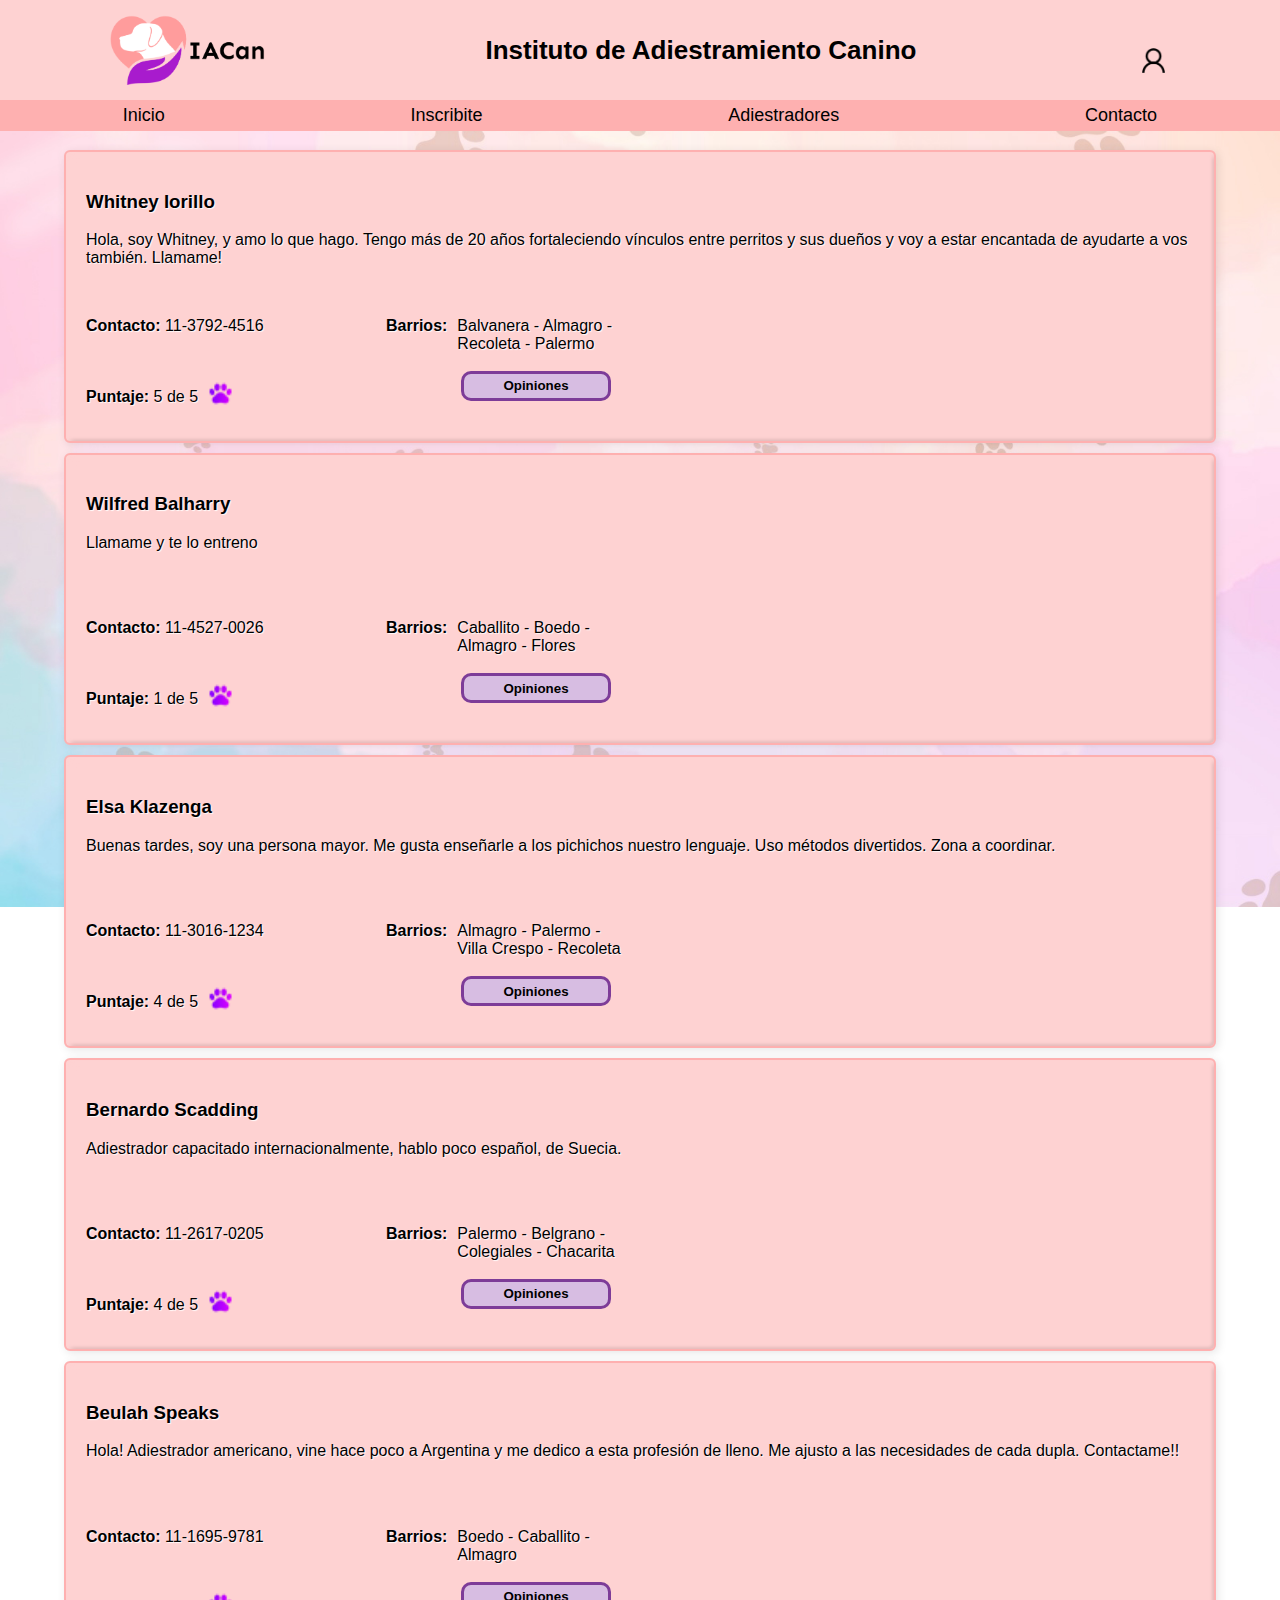
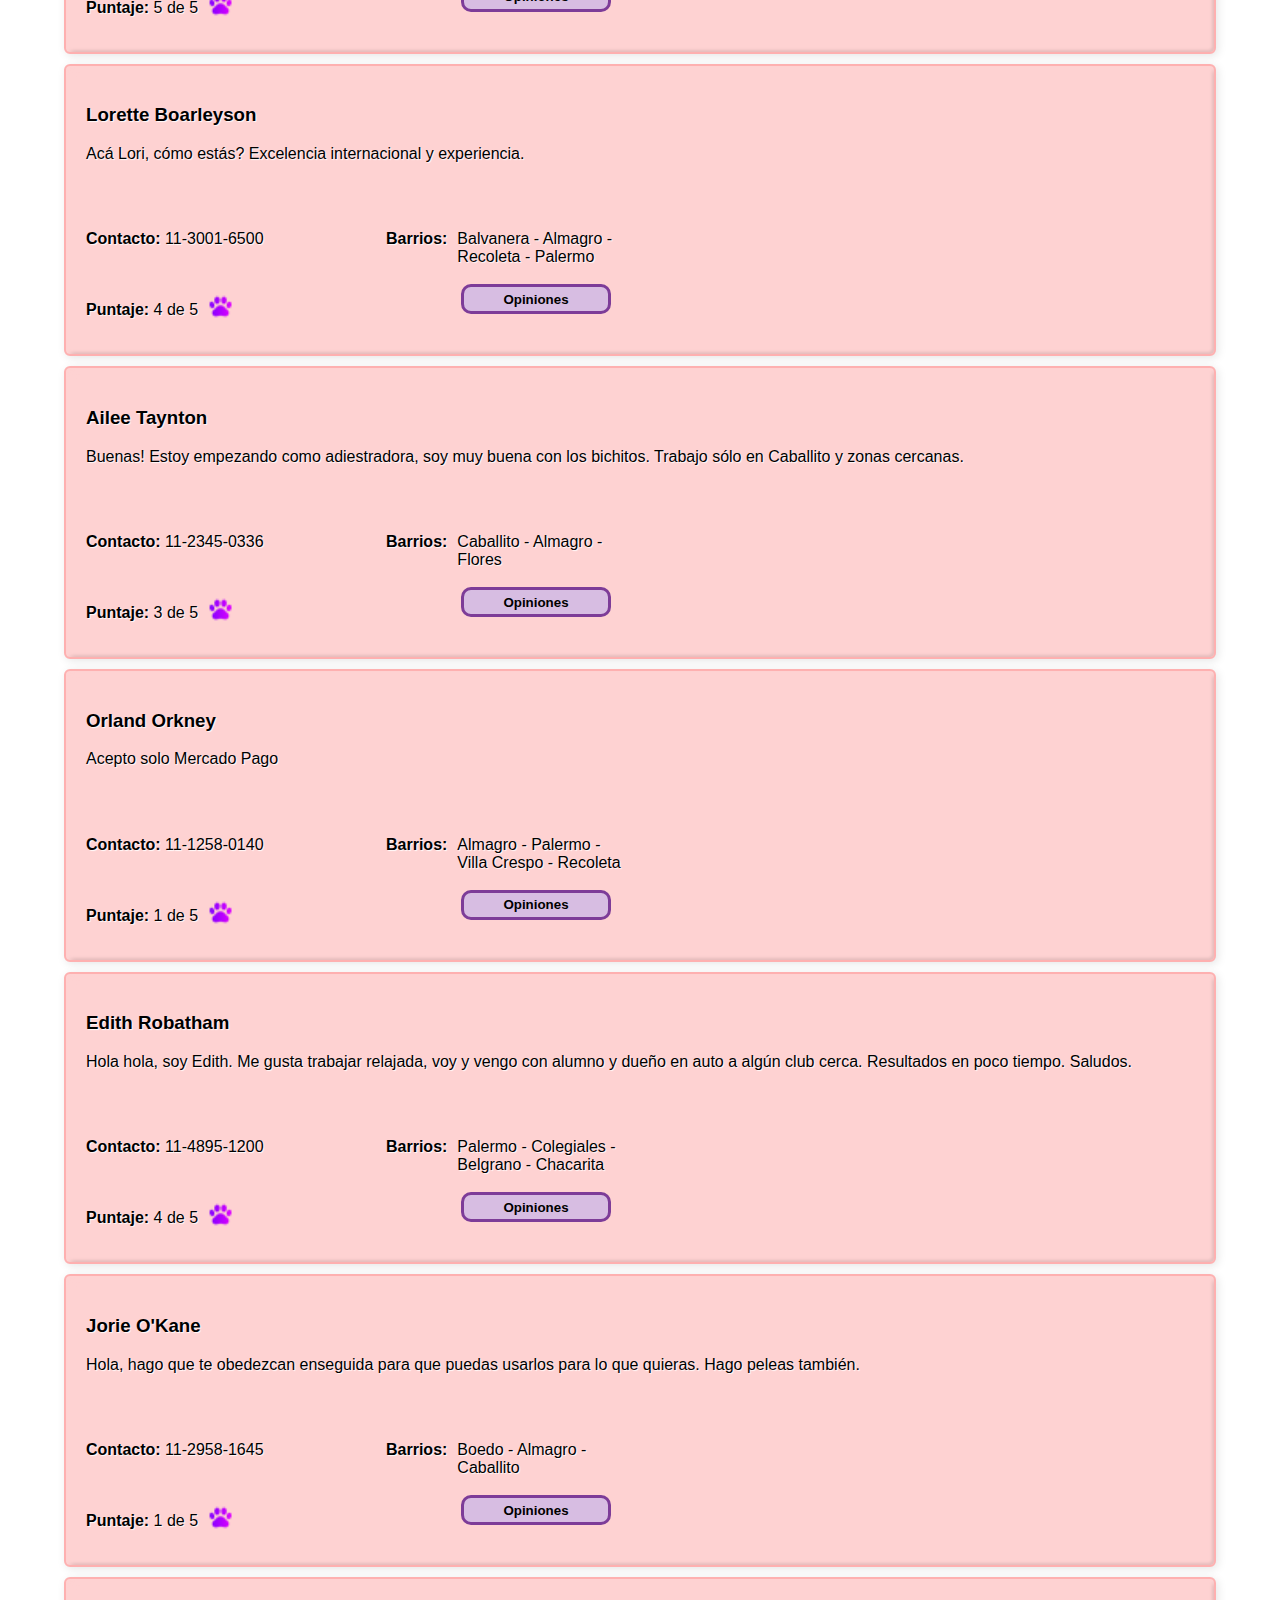
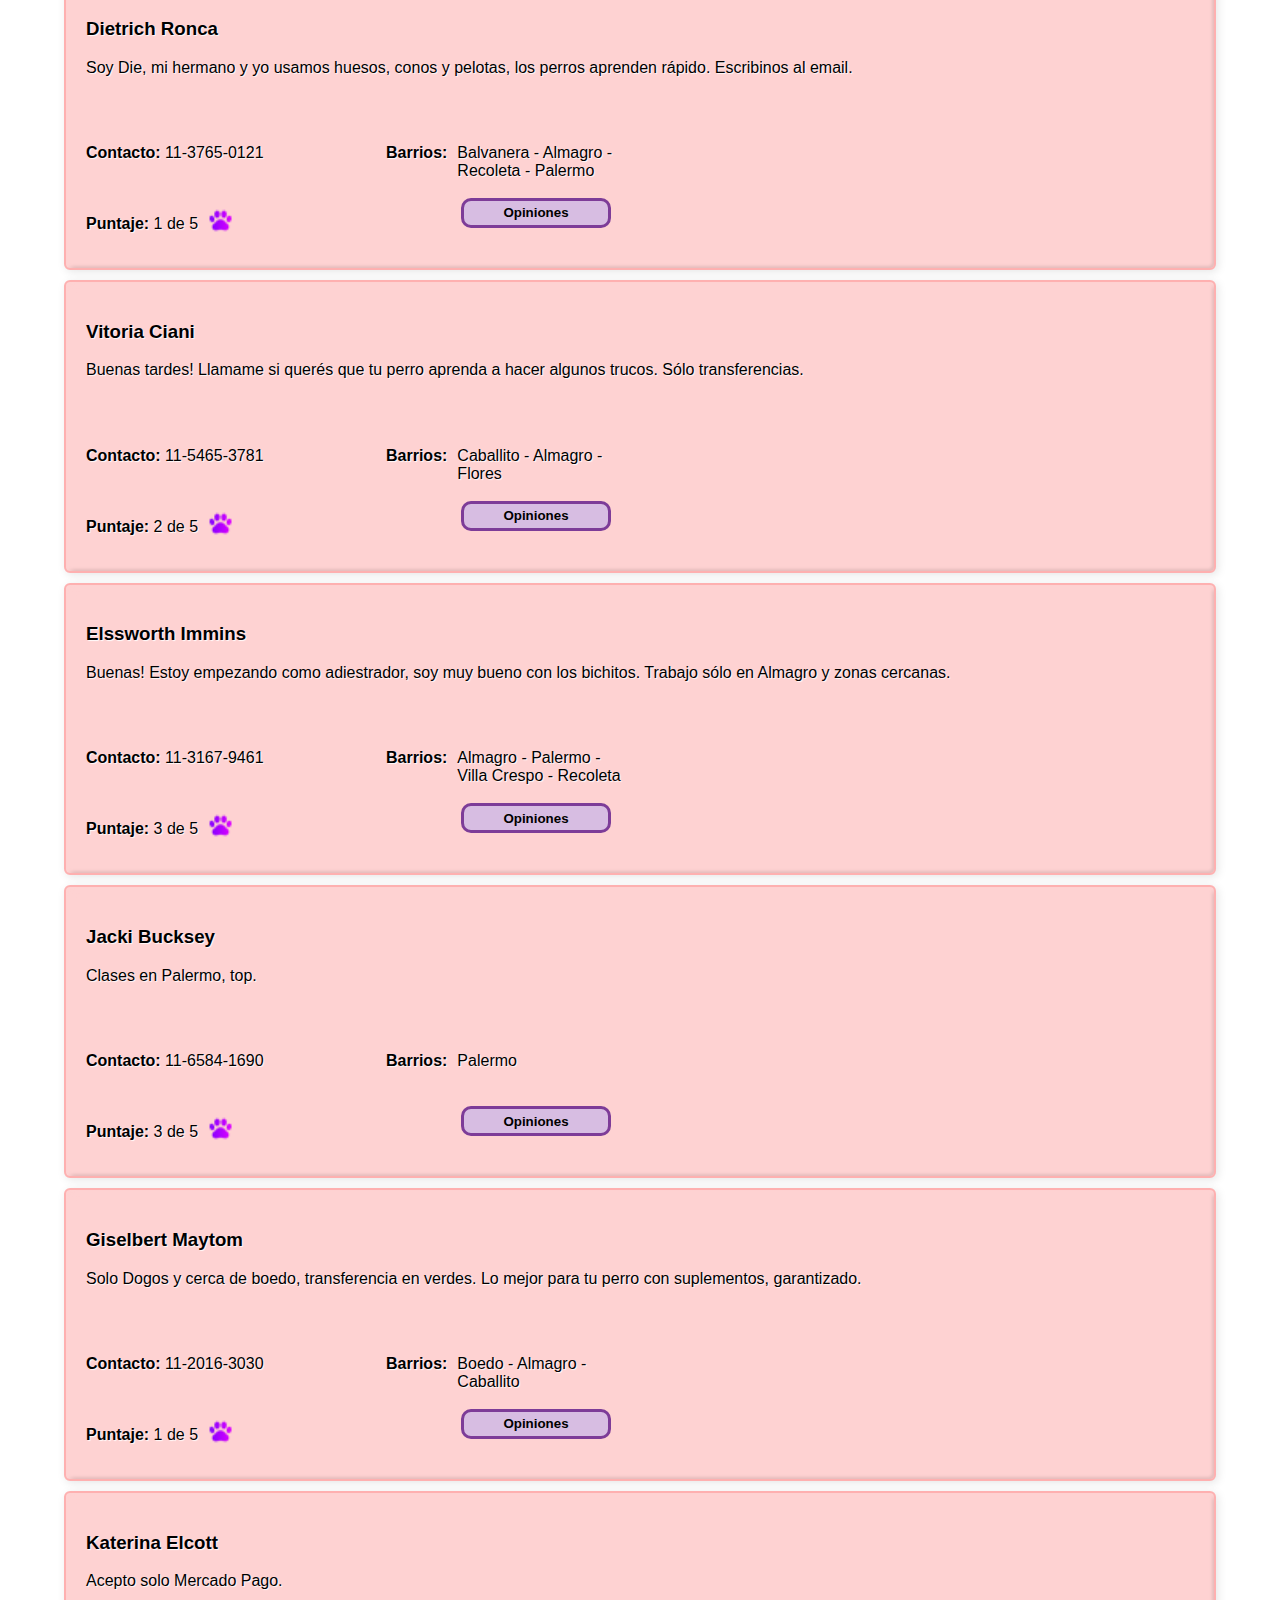
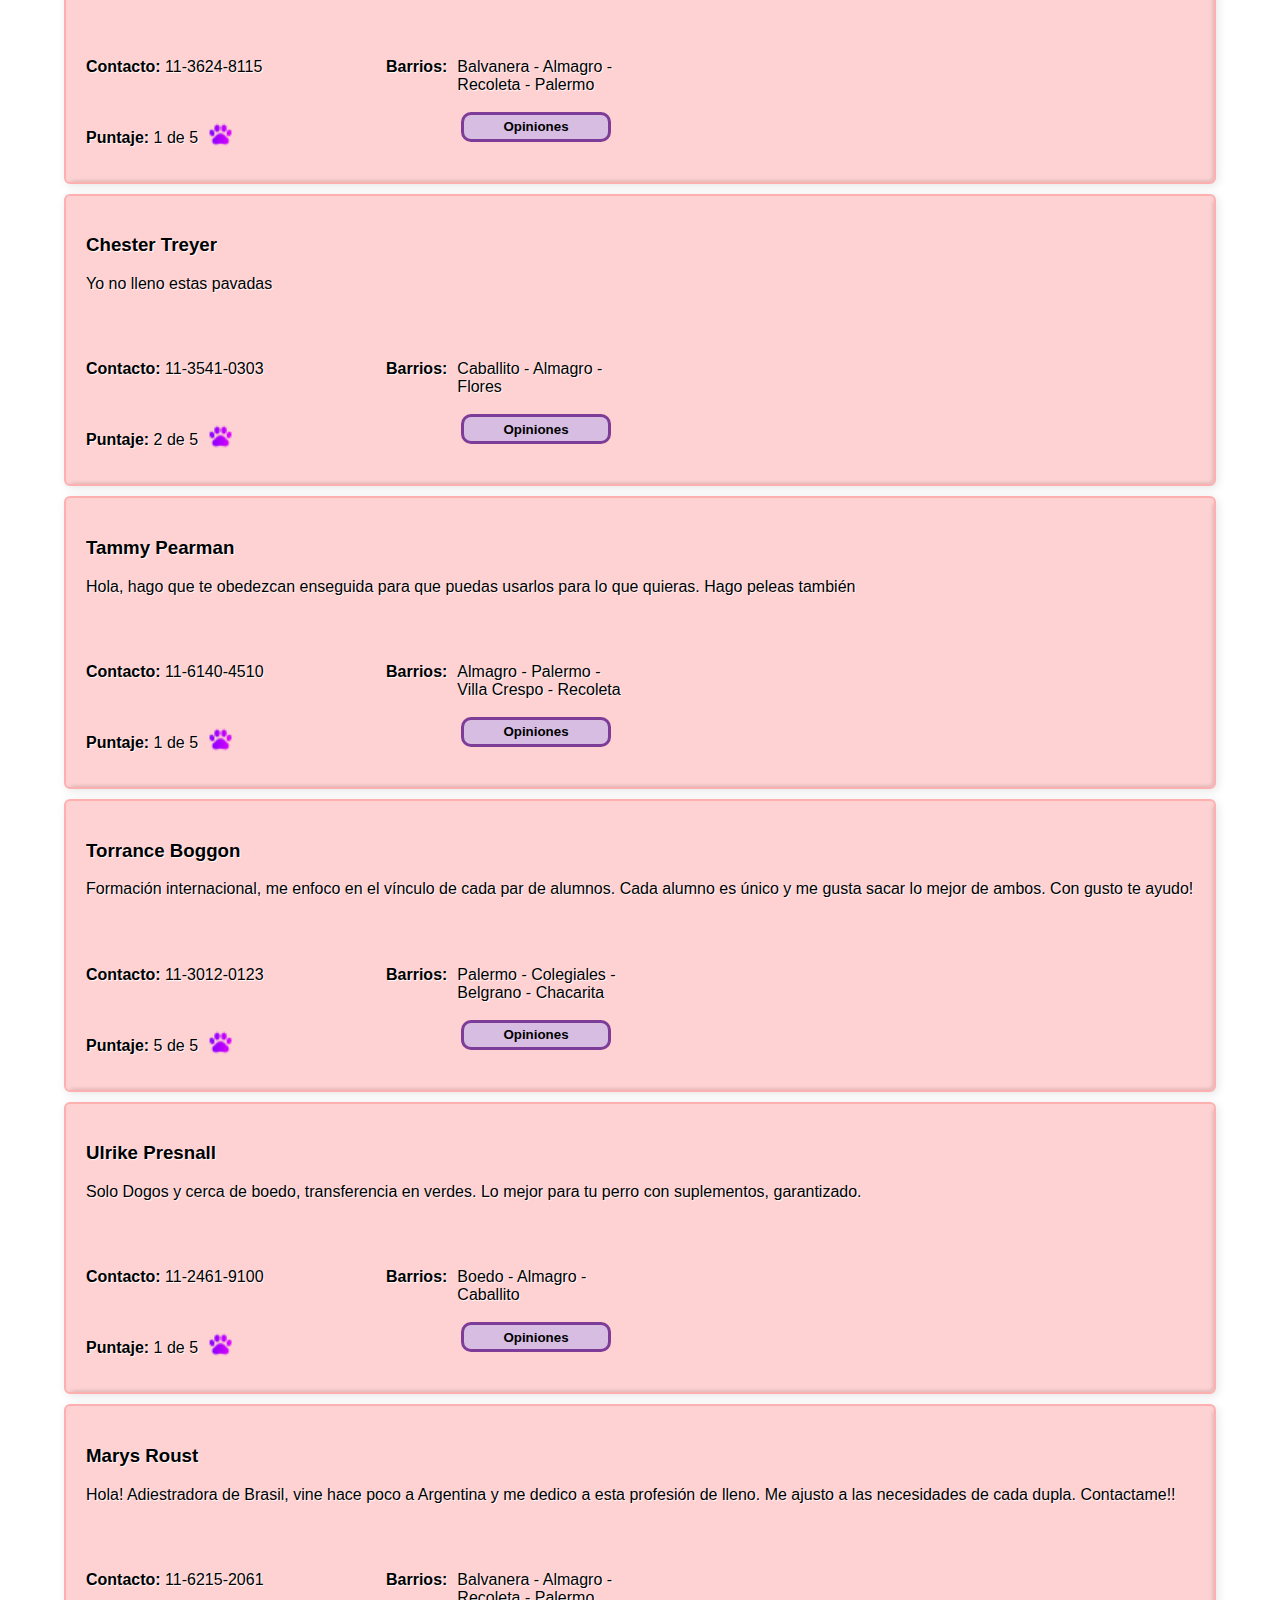
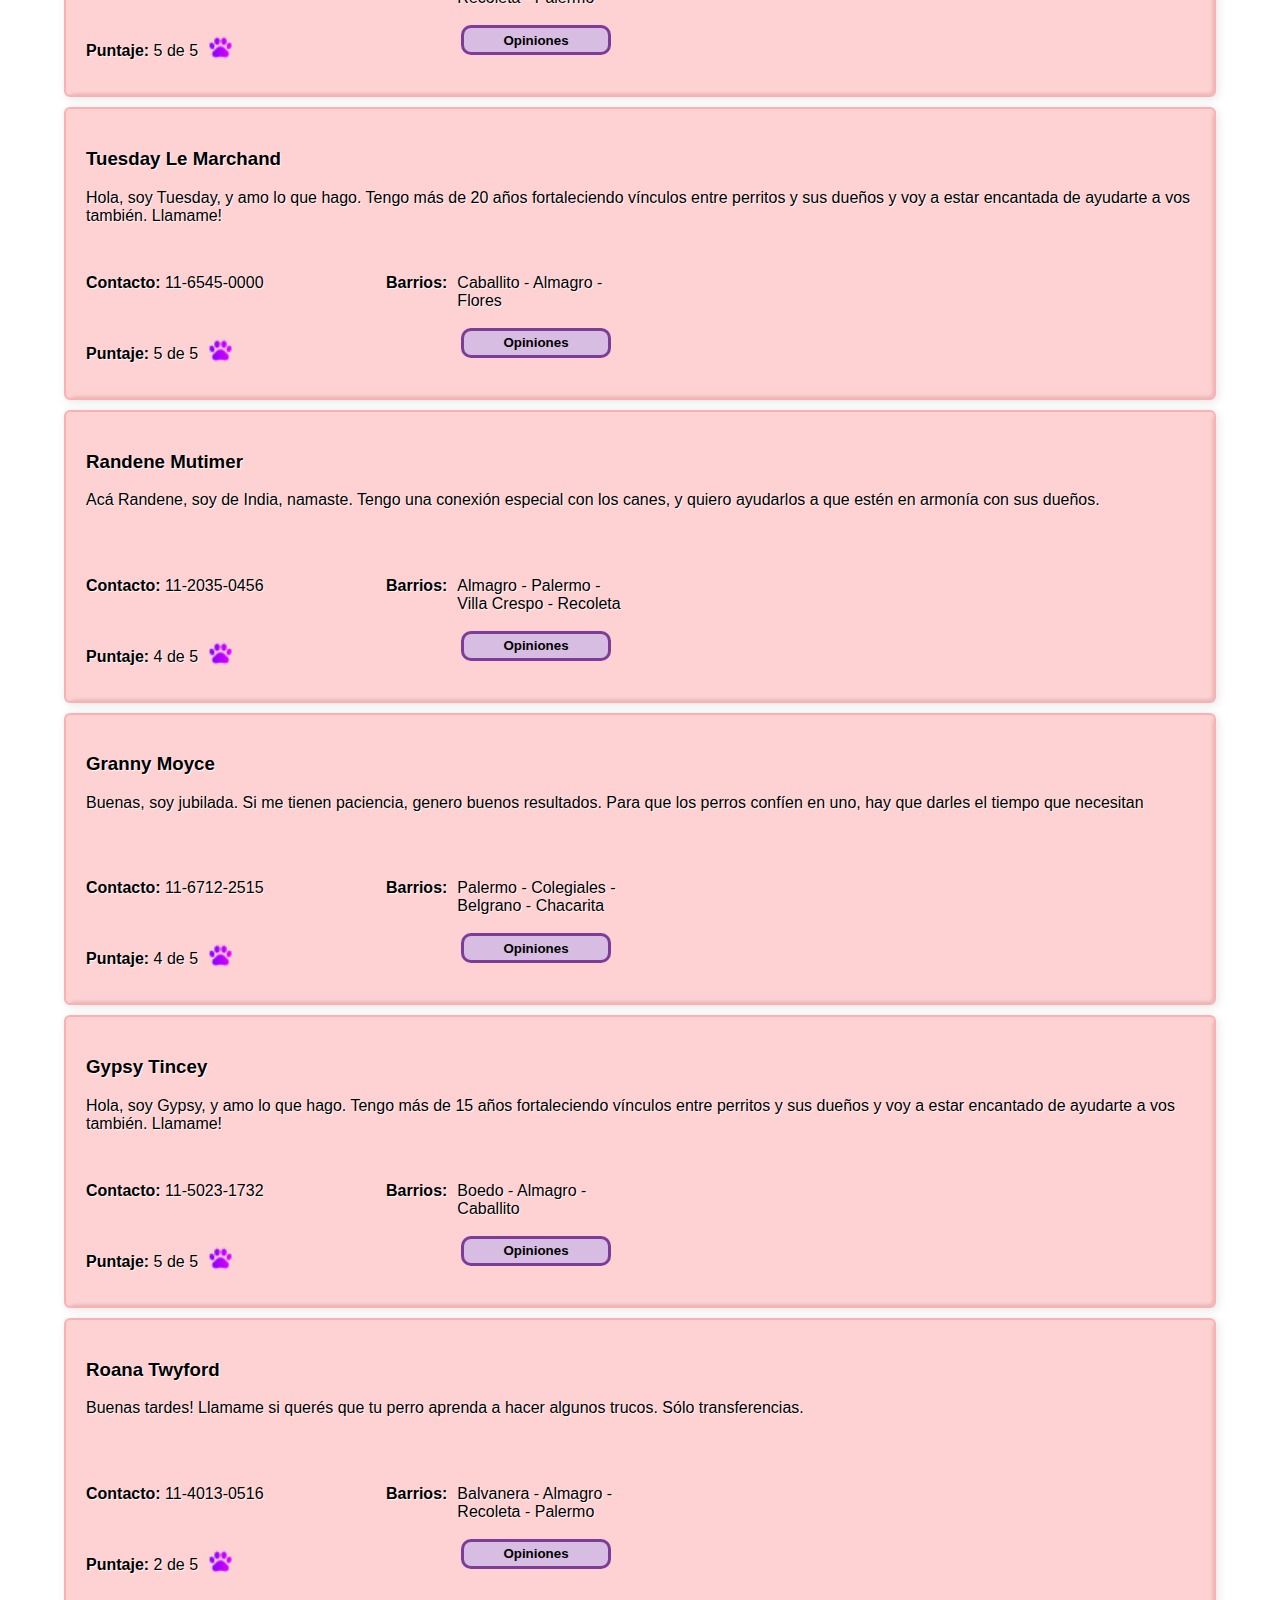
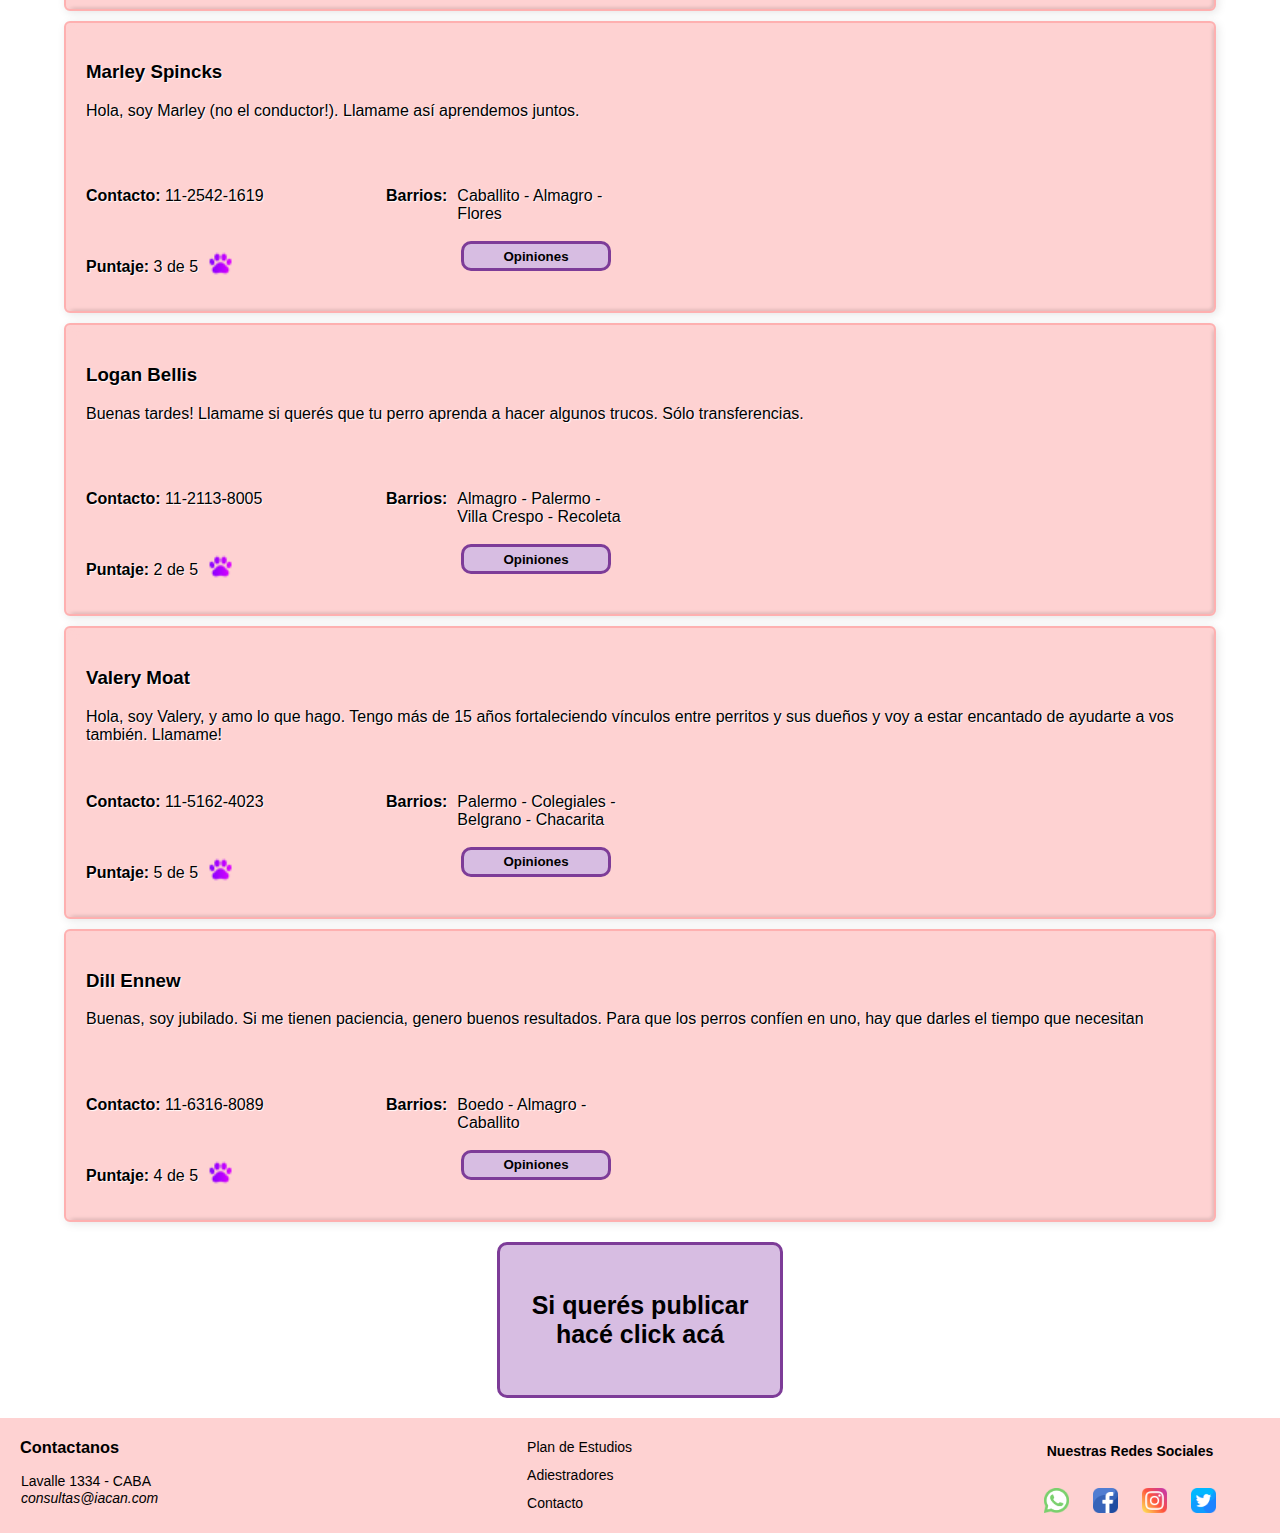
==== commit f8271b9c: "con todos los responsive" ====
--- a/pages/adiestradores.html
+++ b/pages/adiestradores.html
@@ -10,13 +10,13 @@
 <body>
   <header>
     <div class="contenedor">
-      <div class="responsive">
-        <img src="../img/IACan Logo.png" alt="Logo" class="logo-style" />
-        <h1>Instituto de Adiestramiento Canino</h1>
-      </div>  
+      <img src="../img/IACan Logo.png" alt="Logo" class="logo-style" />
+      <h1>Instituto de Adiestramiento Canino</h1>
       <a href="form-login.html"><img src="../img/inicio.png" alt="inicio" id="inicio"/></a>
     </div>
-    <nav>
+    <button id="abrir" class="abrir-menu"><img src="../img/menu.png" alt=""></button>
+      <nav class="nav" id="nav"> 
+        <button id="cerrar" class="cerrar-menu"><img src="../img/cerrar.png" alt=""></button>
       <ul>
         <li><a href="../index.html" target="_self">Inicio</a></li>
         <li><a href="inscripciones.html" target="_self">Inscribite</a></li>
@@ -835,6 +835,7 @@
       </div>
     </div>
   </footer>
+  <script src="../js/menuresponsive.js"></script>
   <script src="../js/popup.js"></script>
   </body>
 </html>--- a/css/style.css
+++ b/css/style.css
@@ -2,7 +2,6 @@
 *{
     font-family: Arial, Helvetica, sans-serif;
 }
-
 
 body{
     background-image: url("/img/Fondo.jpg");
@@ -26,12 +25,6 @@
     align-items: center; 
 }
 
-.contenedor .responsive {
-    display: flex;
-    align-items: center;
-    gap: 180px;
-}
-
 .logo-style {
     height: 90px;
 }
@@ -51,10 +44,17 @@
 #inicio:hover{
     background-color: rgb(254, 176, 176);
     border-radius: 15px;
-   
-}
-
-nav ul {
+}
+
+.abrir-menu, .cerrar-menu {
+    display: none;
+}
+
+.nav {
+    display: block;
+}
+
+.nav ul {
     margin: 0;
     padding: 0;
     list-style-type: none;
@@ -66,16 +66,16 @@
     color: #000;
 }
 
-nav li {
+.nav li {
     flex: 1 0 auto;
     text-align: center;
 }
 
-nav li a {
+.nav li a {
     font-size: 18px;
 }
 
-nav ul a {
+.nav ul a {
     display: block;
     text-decoration: none;
     color:#000;
@@ -84,7 +84,7 @@
     padding: 5px;
 }
 
-nav ul a:hover {
+.nav ul a:hover {
     background-color:rgb(215, 189, 226) ;
     color: #000;
     padding: 5px;
@@ -152,7 +152,6 @@
     text-align: center;
 }
 
-
 .mapa {
     text-align: center;
 }
@@ -169,7 +168,6 @@
 }
 
 .calendario {
-    
     padding-bottom: 10px;
 }
 
@@ -496,7 +494,7 @@
 }
 
 .registro {
-    color: black;
+    color: rgb(0, 0, 0);
     font-size: 25px;
     width: 280px;
     height: 150px;
@@ -560,14 +558,15 @@
 }
 
 textarea {
-    background-color: #FEF9E7;
+    background-color: rgb(254, 249, 231);
+    width: 300px;
 }
 
 .button {
     width: 100px;
     height: 50px;
     background-color: rgb(125, 60, 152);
-    color: #fff;
+    color: rgb(255, 255, 255);
     font-weight: bold;
     font-size: 18px;
     border-radius: 5px;
@@ -586,6 +585,7 @@
    border-width: medium;
    border-color:  rgb(254, 176, 176);
 }
+
 legend {
     border-color: #000;
     font-size: xx-large;
@@ -593,22 +593,27 @@
     text-align: center;
     font-weight: bold;
 }
+
 .dato_u,.dato2{
-    text-align: center;
+    text-align: left;
     color:#000;
     font-weight: bold;
- }
-
-.alumnos_adiest{
+}
+
+#alumnos_adiest{
     display: flex;
     flex-direction: column;
     gap: 12px;
-    width: 700px;
+    width: 600px;
     margin: 0 auto;
     padding: 15px;
     text-align: center;
 } 
 
+.dato_u input {
+    height: 20px;
+}
+
 input#genero_u {
     width: 10px;
 }
@@ -619,15 +624,15 @@
 
 input#ciudad_a {
     width: 10px;
-    
-}
+}
+
 .grid-container {
     display: grid;
     grid-template-columns: auto auto auto;
     padding: 40px;
     gap: 10px;
-
-  }
+}
+
 .grid-item {
     color: rgb(38, 0, 255);
     font-weight: bold;
@@ -656,23 +661,29 @@
 }
 
 .grid-container2 {
-    display:grid;
-    grid-template-columns: 400px 400px ;
-    column-gap: 200px;
+    /*display:grid;*/
+    display: flex;
+    column-gap: 20px;
+    grid-template-columns: 300px 300px;
+    /*
     width: 1280px;
     margin-bottom: 150px;
-    height: 341px;
+    height: 341px;*/
+}
+
+.grid-item2 /*.biselado*/{
+    display: flex;
+    height: 300px;
+    width: auto/*400px*/;
+    margin: 5% auto;
+    /*margin-left: 30%;
+    margin-top: 10%;*/
 }
 
 .grid-item2 .biselado{
-    height: 300px;
-    width: 400px;
-    margin-left: 30%;
-    margin-top: 10%;
-}
-
-.cuadricula {
-    height: 300px;
+    display: flex;
+    flex-direction: column;
+    width: auto;
 }
 
 input#usuario_login, input#contraseña_login {
@@ -680,22 +691,49 @@
 }
 
 .registro_alumno, .registro_adiestrador {
-    text-align: center;
-    margin-top: 15px;
-}
-
-.dato_login {
-    text-align: center;
-    margin-top: 20px;
+    display: flex;
+    width: auto;
+    /*text-align: center;
+    margin-top: 15px;*/
+}
+
+.dato_login{
+    /*text-align: center;*/
+    margin-top: 10px;
     height: 30px;
+    width: auto;
 }
 
 .boton_ingreso {
-    text-align: center;
+    /*text-align: center;*/
     margin-top: 25px;
-}
-
-/*----------------------------------*/
+    width: auto;
+}
+
+#mensajeError {
+    display: none;
+    color: rgb(255, 0, 0);
+    font-weight: bold;
+    text-align: center;
+    border: 3px solid rgb(255, 0, 0);
+    width: 350px;
+    margin: auto;
+    background-color: rgb(255, 197, 197);
+    padding: 10px;
+}
+
+#mensajeExito {
+    display: none;
+    color: rgb(4, 192, 4);
+    font-weight: bold;
+    border: 3px solid rgb(4, 192, 4);
+    width: 350px;
+    margin: auto;
+    background-color: rgb(203, 251, 203);
+    padding: 10px;
+}
+
+/*-------------------------------------------------------------------------*/
 /*Responsive Tablet*/
 
 @media screen and (min-width: 640px) and (max-width: 1280px) {
@@ -709,16 +747,12 @@
         flex-flow: row nowrap;
     }
 
-    .contenedor .responsive {
-        gap: 20px;
-    }
-    
     .logo-style {
         height: 70px;
     }
 
     h1 {
-        font-size: 28px;
+        font-size: 26px;
     }
         
     #inicio {
@@ -728,7 +762,7 @@
         padding: 5px;
     }
     
-    nav ul a {
+    .nav ul a {
         margin: 0;
     }
     
@@ -767,7 +801,6 @@
     
     .datos {
         margin-left: 20px;
-        
     }
 
     .links {
@@ -776,6 +809,44 @@
     
     .red {
         margin-right: 0;
+    }
+
+    /*Inscribite*/
+
+    .texto {
+        margin: auto 10%;
+    }
+
+    .video {
+        width: 90%;
+        margin: auto;
+    }
+
+    .video video{
+        width: 100%;
+    }
+
+    .box {
+        width: 95%;
+    }
+
+    .grupo .boton {
+        width: 200px;
+        height: 100px;
+    }
+    
+    .grupo .boton a{
+        text-align: center;
+    }
+
+    .swiper {
+        width: 90%;
+        height: auto;
+        margin-bottom: 15px;
+    }
+
+    .swiper .swiper-slide {
+        height: auto;
     }
     
     /*Adiestradores*/
@@ -802,33 +873,138 @@
     .orden .barrios {
         width: 90%;
     }
-}
-    
-
-
-
-
-
-
-
-
-
+
+    /*Log-in*/
+
+    .grid-container2 {
+        width: 95%;
+        margin: auto;
+    }
+
+    .grid-item2 {
+        width: 40%;
+        justify-content: center;
+        align-items: center;
+    }
+
+    .grid-item2 .biselado{
+        width: 40%;
+        height: 100%;
+        justify-content: space-around;
+        align-items: center;
+        box-sizing: border-box;
+        padding: 5px;
+        margin: 0 5px;
+    }
+
+    .dato_login{
+        display: flex;
+        flex-direction: column;
+        gap: 15px;
+    }
+
+    .dato_login input{
+        font-size: 16px;
+        padding: 5px;
+    }
+
+    .ingresar2 {
+        width: 150px;
+        height: 60px;
+        margin-top: 10px;
+    }
+}
+
+/*--------------------------------------------------------------*/
 /*Responsive Celular*/
 
 @media screen and (max-width: 640px) {
     /*Index*/
     header {
-        height: 250px;
+        height: 200px;
     }
     
     .contenedor {
-        height: 150px;
-    }
-    
-    .contenedor .responsive {
+        height: 200px;
+        flex-direction: column;
+    }
+    
+    .abrir-menu, .cerrar-menu {
+        display: block;
+        border: 0;
+        cursor: pointer;
+        background-color: rgb(125, 60, 152);
+    }
+
+    .abrir-menu {
+        position: fixed;
+        bottom: 3%;
+        right: 3%;
+        border-radius: 50%;
+        padding: 10px;
+        width: 50px;
+        height: 50px;
+        box-shadow: 2px 2px 10px rgba(0,0,0,.1);
+        transition: 0.5s;
+    }
+
+    .cerrar-menu {
+        background-color: rgb(254, 176, 176);
+        margin-right: 20px;
+    }
+
+    .abrir-menu:hover {
+        background-color: rgb(254, 176, 176);
+        cursor: pointer;
+    }
+
+    .cerrar-menu:hover {
+        background-color: rgb(125, 60, 152); 
+        border-radius: 50%;  
+    }
+
+    .nav {
+        opacity: 0;
+        visibility: hidden;
         display: flex;
         flex-direction: column;
-        gap: 5px;
+        justify-content: left;
+        align-items: start;
+        gap: 10px;
+        position: fixed;
+        top: 0;
+        left: 0;
+        width: 40%;
+        height: 100%;
+        padding: 20px;
+        box-sizing: border-box;
+        background-color: rgb(254, 176, 176);
+        padding: 20px;
+        box-shadow: 2px 2px 10px rgba(0,0,0,.1);
+    }
+
+    .nav.visible {
+        opacity: 1;
+        visibility: visible;
+        height: 100%;
+    }
+
+    .nav img {
+        width: 20px;
+        padding: 10px;
+    }
+    .nav ul {
+        flex-direction: column;
+        align-items: start;
+    }
+
+    .nav ul li {
+        margin-top: 20px;
+    }
+
+    .nav ul li a {
+        margin: 0;
+        font-size: 16px;
     }
 
     .logo-style {
@@ -836,19 +1012,15 @@
     }
 
     h1 {
-        font-size: 22px;
+        font-size: 26px;
     }
         
     #inicio {
-        height: 18px;
+        height: 25px;
         float: right;
         margin-top: 0;
     }
   
-    nav ul a {
-        align-items: start;
-    }
-
     main { 
         width: 100%;
         margin: auto;
@@ -893,7 +1065,6 @@
     
     .datos {
         margin-left: 20px;
-    
     }
 
     .links {
@@ -910,6 +1081,44 @@
         margin: 5px;
     }
     
+    /*Inscribite*/
+
+    .texto {
+        margin: auto 10%;
+    }
+
+    .video {
+        width: 90%;
+        margin: auto;
+    }
+
+    .video video{
+        width: 100%;
+    }
+
+    .box {
+        width: 95%;
+    }
+
+    .grupo .boton {
+        width: 200px;
+        height: 100px;
+    }
+    
+    .grupo .boton a{
+        text-align: center;
+    }
+
+    .swiper {
+        width: 90%;
+        height: auto;
+        margin-bottom: 15px;
+    }
+
+    .swiper .swiper-slide {
+        height: auto;
+    }
+
     /*Adiestradores*/
 
     #adiestradores {
@@ -952,4 +1161,41 @@
         width: 200px;
         height: 100px;
     }
-}
+
+    /*Form Alumno*/
+
+    #alumnos_adiest{
+        width: auto;
+    }
+
+    /*Form Adiestradores*/
+
+    .grid-container {
+        display: grid;
+        grid-template-columns: auto auto;
+        padding: 40px;
+        gap: 10px;
+    }
+
+    /*Contacto*/
+
+    #contact{
+        display: flex;
+        flex-direction: column;
+        gap: 12px;
+        width: auto;
+        margin: auto;
+        padding: 15px;
+        text-align: center;
+    }
+
+    .linea,.dato_u,.dato2 {
+        flex-direction: column;
+    }
+
+    /*Log-in*/
+
+    .grid-container2 {
+        flex-direction: column;
+    }
+}